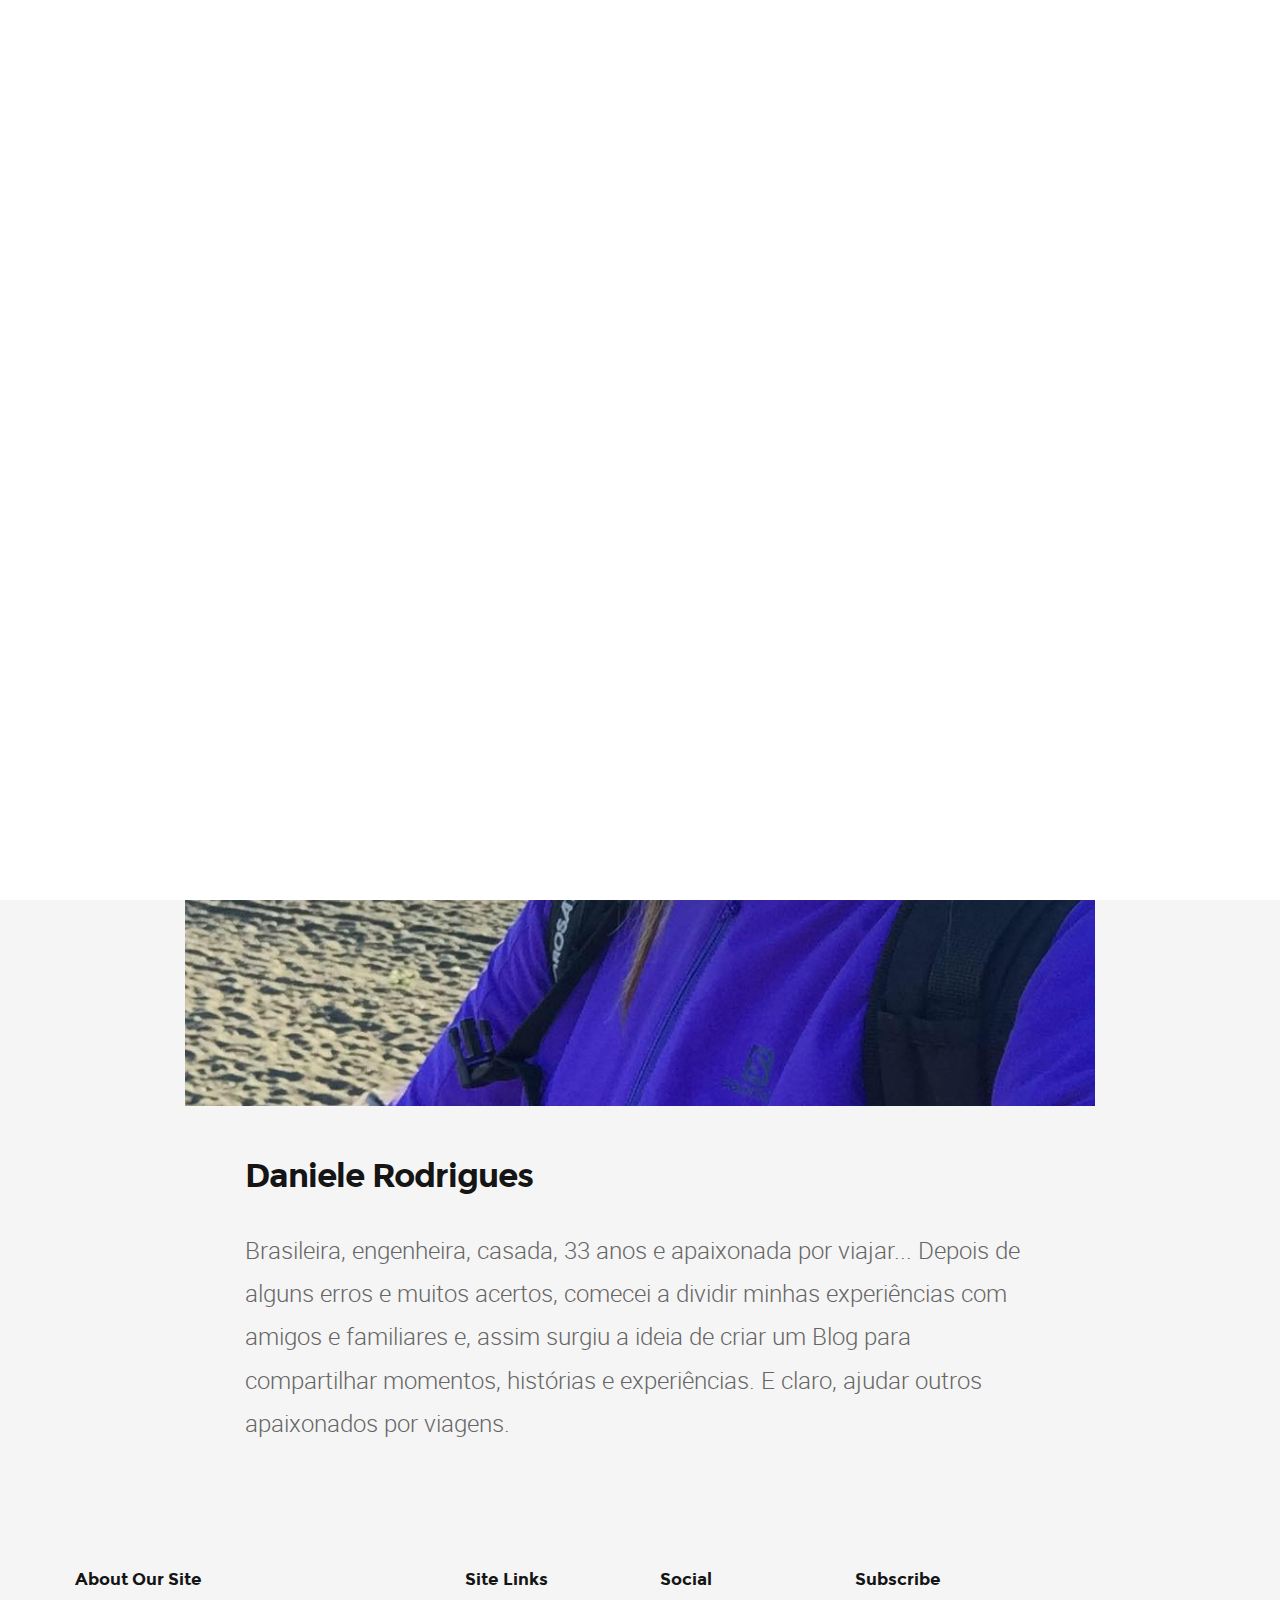
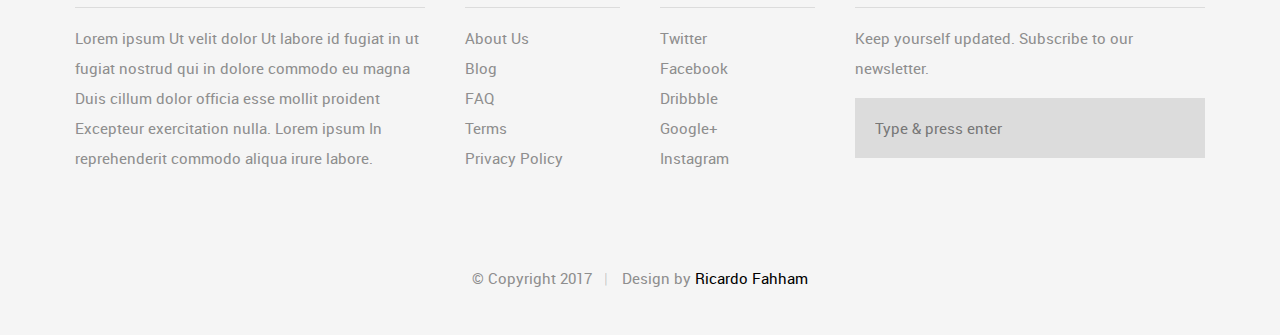
==== about.html @ 3aa197d1 "Wed Nov  8 11:58:07 -02 2017: ricardo.fahham" ====
<!DOCTYPE html>
<!--[if IE 8 ]><html class="no-js oldie ie8" lang="en"> <![endif]-->
<!--[if IE 9 ]><html class="no-js oldie ie9" lang="en"> <![endif]-->
<!--[if (gte IE 9)|!(IE)]><!--><html class="no-js" lang="en"> <!--<![endif]-->
<head>

   <!--- basic page needs
   ================================================== -->
   <meta charset="utf-8">
	<title>O que vi do Mundo !!!</title>
	<meta name="description" content="">  
	<meta name="author" content="">

   <!-- mobile specific metas
   ================================================== -->
	<meta name="viewport" content="width=device-width, initial-scale=1, maximum-scale=1">

 	<!-- CSS
   ================================================== -->
   <link rel="stylesheet" href="css/base.css">
   <link rel="stylesheet" href="css/vendor.css">  
   <link rel="stylesheet" href="css/main.css">
        

   <!-- script
   ================================================== -->
	<script src="js/modernizr.js"></script>
	<script src="js/pace.min.js"></script>

   <!-- favicons
	================================================== -->
	<link rel="shortcut icon" href="favicon.ico" type="image/x-icon">
	<link rel="icon" href="favicon.ico" type="image/x-icon">

</head>

<body id="top">

	<!-- header 
   ================================================== -->
   <header class="short-header">   

   	<div class="gradient-block"></div>	

   	<div class="row header-content">

   		<div class="logo">
	         <a href="index.html">Author</a>
	      </div>

	   	<nav id="main-nav-wrap">
				<ul class="main-navigation sf-menu">
					<li><a href="index.html" title="">Home</a></li>									
						<li class="has-children">
						<a href="category.html" title="">Países</a>
						<ul class="sub-menu">
			            <li><a href="barcelona.html">Barcelona</a></li>
			            <li><a href="berlim.html">Berlim</a></li>
			            <li><a href="budapest.html">Budapest</a></li>
			            <li><a href="buenos_aires.html">Buenos Aires</a></li>
			            <li><a href="calafate.html">Calafate</a></li>
			            <li><a href="colonia.html">Colonia</a></li>
                     <li><a href="frankfurt.html">Frankfurt</a></li>
                     <li><a href="jerusalem.html">Jerusalem</a></li>
                     <li><a href="lisboa.html">Lisboa</a></li>
                     <li><a href="madrid.html">Madrid</a></li>
                     <li><a href="paris.html">Paris</a></li>
                     <li><a href="praga.html">Praga</a></li>
                     <li><a href="roma.html">Roma</a></li>
                     <li><a href="tel_aviv.html">Tel Aviv</a></li>
                     <li><a href="ushuaia.html">Ushuaia</a></li>
                     <li><a href="viena.html">Viena</a></li>
                     <li><a href="zurique.html">Zurique</a></li>
                     <li><a href="#">...</a></li>
			         </ul>
					</li>
					<li class="has-children">
						<a href="single-standard.html" title="">Blog</a>
						<ul class="sub-menu">
			            <li><a href="single-video.html">Video Post</a></li>
			            <li><a href="single-audio.html">Audio Post</a></li>
			            <li><a href="single-gallery.html">Gallery Post</a></li>
			            <li><a href="single-standard.html">Standard Post</a></li>
			         </ul>
					</li>
					<li><a href="style-guide.html" title="">Styles</a></li>
					<li class="current"><a href="about.html" title="">About</a></li>	
					<li><a href="contact.html" title="">Contact</a></li>										
				</ul>
			</nav> <!-- end main-nav-wrap -->

			<div class="search-wrap">
				
				<form role="search" method="get" class="search-form" action="#">
					<label>
						<span class="hide-content">Search for:</span>
						<input type="search" class="search-field" placeholder="Type Your Keywords" value="" name="s" title="Search for:" autocomplete="off">
					</label>
					<input type="submit" class="search-submit" value="Search">
				</form>

				<a href="#" id="close-search" class="close-btn">Close</a>

			</div> <!-- end search wrap -->	

			<div class="triggers">
				<a class="search-trigger" href="#"><i class="fa fa-search"></i></a>
				<a class="menu-toggle" href="#"><span>Menu</span></a>
			</div> <!-- end triggers -->	
   		
   	</div>     		
   	
   </header> <!-- end header -->


   <!-- content
   ================================================== -->
   <section id="content-wrap" class="site-page">
   	<div class="row">
   		<div class="col-twelve">

   			<section>  

   				<div class="content-media">						
						<img src="images/img/daniele_rodrigues.jpg">						  
					</div>

					<div class="primary-content">

						<h1 class="entry-title add-bottom">Daniele Rodrigues</h1>	

						<p class="lead">Brasileira, engenheira, casada, 33 anos e apaixonada por viajar... Depois de alguns erros e muitos acertos, comecei a dividir minhas experiências com amigos e familiares e, assim surgiu a ideia de criar um Blog para compartilhar momentos, histórias e experiências. E claro, ajudar outros apaixonados por viagens.</p> 

						<!-- <div class="row block-1-2 block-tab-full">
							<div class="bgrid">
								<h3>Who.</h3>
								<p>Lorem ipsum Nisi amet fugiat eiusmod et aliqua ad qui ut nisi Ut aute anim mollit fugiat qui sit ex occaecat et eu mollit nisi pariatur fugiat deserunt dolor veniam reprehenderit aliquip magna nisi consequat aliqua veniam in aute ullamco Duis laborum ad non pariatur sit.</p>
							</div>

							<div class="bgrid">
								<h3>When.</h3>
								<p>Lorem ipsum Nisi amet fugiat eiusmod et aliqua ad qui ut nisi Ut aute anim mollit fugiat qui sit ex occaecat et eu mollit nisi pariatur fugiat deserunt dolor veniam reprehenderit aliquip magna nisi consequat aliqua veniam in aute ullamco Duis laborum ad non pariatur sit.</p>
							</div>

							<div class="bgrid">
								<h3>What.</h3>
								<p>Lorem ipsum Nisi amet fugiat eiusmod et aliqua ad qui ut nisi Ut aute anim mollit fugiat qui sit ex occaecat et eu mollit nisi pariatur fugiat deserunt dolor veniam reprehenderit aliquip magna nisi consequat aliqua veniam in aute ullamco Duis laborum ad non pariatur sit.</p>
							</div>

							<div class="bgrid">
								<h3>How.</h3>
								<p>Lorem ipsum Nisi amet fugiat eiusmod et aliqua ad qui ut nisi Ut aute anim mollit fugiat qui sit ex occaecat et eu mollit nisi pariatur fugiat deserunt dolor veniam reprehenderit aliquip magna nisi consequat aliqua veniam in aute ullamco Duis laborum ad non pariatur sit.</p>
							</div>

						</div> -->

					</div>						

				</section>  		

			</div> <!-- end col-twelve -->
   	</div> <!-- end row -->
		
   </section> <!-- end content -->

   
   <!-- footer
   ================================================== -->
   <footer>

   	<div class="footer-main">

   		<div class="row">  

	      	<div class="col-four tab-full mob-full footer-info">            

	            <h4>About Our Site</h4>

	               <p>
		          	Lorem ipsum Ut velit dolor Ut labore id fugiat in ut fugiat nostrud qui in dolore commodo eu magna Duis cillum dolor officia esse mollit proident Excepteur exercitation nulla. Lorem ipsum In reprehenderit commodo aliqua irure labore.
		          	</p>

		      </div> <!-- end footer-info -->

	      	<div class="col-two tab-1-3 mob-1-2 site-links">

	      		<h4>Site Links</h4>

	      		<ul>
	      			<li><a href="#">About Us</a></li>
						<li><a href="#">Blog</a></li>
						<li><a href="#">FAQ</a></li>
						<li><a href="#">Terms</a></li>
						<li><a href="#">Privacy Policy</a></li>
					</ul>

	      	</div> <!-- end site-links -->  

	      	<div class="col-two tab-1-3 mob-1-2 social-links">

	      		<h4>Social</h4>

	      		<ul>
	      			<li><a href="#">Twitter</a></li>
						<li><a href="#">Facebook</a></li>
						<li><a href="#">Dribbble</a></li>
						<li><a href="#">Google+</a></li>
						<li><a href="#">Instagram</a></li>
					</ul>
	      	           	
	      	</div> <!-- end social links --> 

	      	<div class="col-four tab-1-3 mob-full footer-subscribe">

	      		<h4>Subscribe</h4>

	      		<p>Keep yourself updated. Subscribe to our newsletter.</p>

	      		<div class="subscribe-form">
	      	
	      			<form id="mc-form" class="group" novalidate="true">

							<input type="email" value="" name="dEmail" class="email" id="mc-email" placeholder="Type &amp; press enter" required=""> 
	   		
			   			<input type="submit" name="subscribe" >
		   	
		   				<label for="mc-email" class="subscribe-message"></label>
			
						</form>

	      		</div>	      		
	      	           	
	      	</div> <!-- end subscribe -->         

	      </div> <!-- end row -->

   	</div> <!-- end footer-main -->

      <div class="footer-bottom">
      	<div class="row">

      		<div class="col-twelve">
	      		<div class="copyright">
		         	<span>© Copyright 2017</span> 
		         	<span>Design by <a href="#">Ricardo Fahham</a></span>		         	
		         </div>

		         <div id="go-top">
		            <a class="smoothscroll" title="Back to Top" href="#top"><i class="icon icon-arrow-up"></i></a>
		         </div>         
	      	</div>

      	</div> 
      </div> <!-- end footer-bottom -->  

   </footer>  

   <div id="preloader"> 
    	<div id="loader"></div>
   </div> 

   <!-- Java Script
   ================================================== --> 
   <script src="js/jquery-2.1.3.min.js"></script>
   <script src="js/plugins.js"></script>
   <script src="js/main.js"></script>

</body>

</html>
---- css/base.css ----
/* =================================================================== 
 *
 *  Abstract v1.0 Base Stylesheet
 *  url: www.styleshout.com
 *  09-06-2016
 *  ------------------------------------------------------------------
 *  TOC:
 *  01. reset
 *  02. basic/base setup styles
 *  03. grid
 *  04. block grids
 *  05. MISC
 *
 * =================================================================== */


/* ===================================================================
 *  01. reset - normalize.css v3.0.2 | MIT License | git.io/normalize
 *
 * ------------------------------------------------------------------- */
html {
	font-family: sans-serif;
	-ms-text-size-adjust: 100%;
	-webkit-text-size-adjust: 100%;
}

body {
	margin: 0;
}

article,
aside,
details,
figcaption,
figure,
footer,
header,
hgroup,
main,
menu,
nav,
section,
summary {
	display: block;
}

audio,
canvas,
progress,
video {
	display: inline-block;
	vertical-align: baseline;
}

audio:not([controls]) {
	display: none;
	height: 0;
}

[hidden],
template {
	display: none;
}

a {
	background: transparent;
}

a:active,
a:hover {
	outline: 0;
}

abbr[title] {
	border-bottom: 1px dotted;
}

b,
strong {
	font-weight: bold;
}

dfn {
	font-style: italic;
}

h1 {
	font-size: 2em;
	margin: 0.67em 0;
}

mark {
	background: #ff0;
	color: #000;
}

small {
	font-size: 80%;
}

sub,
sup {
	font-size: 75%;
	line-height: 0;
	position: relative;
	vertical-align: baseline;
}

sup {
	top: -0.5em;
}

sub {
	bottom: -0.25em;
}

img {
	border: 0;
}

svg:not(:root) {
	overflow: hidden;
}

figure {
	margin: 1em 40px;
}

hr {
	-moz-box-sizing: content-box;
	box-sizing: content-box;
	height: 0;
}

pre {
	overflow: auto;
}

code,
kbd,
pre,
samp {
	font-family: monospace, monospace;
	font-size: 1em;
}

button,
input,
optgroup,
select,
textarea {
	color: inherit;
	font: inherit;
	margin: 0;
}

button {
	overflow: visible;
}

button,
select {
	text-transform: none;
}

button,
html input[type="button"],
input[type="reset"],
input[type="submit"] {
	-webkit-appearance: button;
	cursor: pointer;
}

button[disabled],
html input[disabled] {
	cursor: default;
}

button::-moz-focus-inner,
input::-moz-focus-inner {
	border: 0;
	padding: 0;
}

input {
	line-height: normal;
}

input[type="checkbox"],
input[type="radio"] {
	box-sizing: border-box;
	padding: 0;
}

input[type="number"]::-webkit-inner-spin-button,
input[type="number"]::-webkit-outer-spin-button {
	height: auto;
}

input[type="search"] {
	-webkit-appearance: textfield;
	-moz-box-sizing: content-box;
	-webkit-box-sizing: content-box;
	box-sizing: content-box;
}

input[type="search"]::-webkit-search-cancel-button,
input[type="search"]::-webkit-search-decoration {
	-webkit-appearance: none;
}

fieldset {
	border: 1px solid #c0c0c0;
	margin: 0 2px;
	padding: 0.35em 0.625em 0.75em;
}

legend {
	border: 0;
	padding: 0;
}

textarea {
	overflow: auto;
}

optgroup {
	font-weight: bold;
}

table {
	border-collapse: collapse;
	border-spacing: 0;
}

td,
th {
	padding: 0;
}


/* ===================================================================
 *  02. basic/base setup styles - (_basic.scss)
 *
 * ------------------------------------------------------------------- */
html {
	font-size: 62.5%;
	box-sizing: border-box;
}

*,
*::before,
*::after {
	box-sizing: inherit;
}

body {
	font-weight: normal;
	line-height: 1;
	text-rendering: optimizeLegibility;
	word-wrap: break-word;
	-webkit-overflow-scrolling: touch;
	-webkit-text-size-adjust: none;
}

body,
input,
button {
	-moz-osx-font-smoothing: grayscale;
	-webkit-font-smoothing: antialiased;
}

/* ------------------------------------------------------------------- 
 * Media - (_basic.scss)
 * ------------------------------------------------------------------- */
img,
video {
	max-width: 100%;
	height: auto;
}

/* -------------------------------------------------------------------
 * Typography resets - (_basic.scss)
 * ------------------------------------------------------------------- */
div, dl, dt, dd, ul, ol, li, h1, h2, h3, h4, h5, h6, pre, form, p, blockquote, th, td {
	margin: 0;
	padding: 0;
}
h1, h2, h3, h4, h5, h6 {
	-webkit-font-variant-ligatures: common-ligatures;
	-moz-font-variant-ligatures: common-ligatures;
	font-variant-ligatures: common-ligatures;
	text-rendering: optimizeLegibility;
}
em, i {
	font-style: italic;
	line-height: inherit;
}
strong, b {
	font-weight: bold;
	line-height: inherit;
}
small {
	font-size: 60%;
	line-height: inherit;
}
ol, ul {
	list-style: none;
}
li {
	display: block;
}

/* -------------------------------------------------------------------
 * links - (_basic.scss)
 * ------------------------------------------------------------------- */
a {
	text-decoration: none;
	line-height: inherit;
}

a img {
	border: none;
}

/* -------------------------------------------------------------------
 * inputs - (_basic.scss)
 * ------------------------------------------------------------------- */
fieldset {
	margin: 0;
	padding: 0;
}

input[type="email"],
input[type="number"],
input[type="search"],
input[type="text"],
input[type="tel"],
input[type="url"],
input[type="password"],
textarea {
	-webkit-appearance: none;
	-moz-appearance: none;
	-ms-appearance: none;
	-o-appearance: none;
	appearance: none;
}

/* ===================================================================
 *  03. grid - (_grid.scss)
 *
 * ------------------------------------------------------------------- */
.row {
	width: 94%;
	max-width: 1170px;
	margin: 0 auto;
}

.row:before,
.row:after {
	content: "";
	display: table;
}

.row:after {
	clear: both;
}

.row .row {
	width: auto;
	max-width: none;
	margin-left: -20px;
	margin-right: -20px;
}

[class*="col-"],
.bgrid {
	float: left;
}

[class*="col-"] + [class*="col-"].end {
	float: right;
}

[class*="col-"] {
	padding: 0 20px;
}

.col-one {
	width: 8.33333%;
}

.col-two,
.col-1-6 {
	width: 16.66667%;
}

.col-three,
.col-1-4 {
	width: 25%;
}

.col-four,
.col-1-3 {
	width: 33.33333%;
}

.col-five {
	width: 41.66667%;
}

.col-six,
.col-1-2 {
	width: 50%;
}

.col-seven {
	width: 58.33333%;
}

.col-eight,
.col-2-3 {
	width: 66.66667%;
}

.col-nine,
.col-3-4 {
	width: 75%;
}

.col-ten,
.col-5-6 {
	width: 83.33333%;
}

.col-eleven {
	width: 91.66667%;
}

.col-twelve,
.col-full {
	width: 100%;
}

/* ---------------------------------------------------------------
 * small screens - (_grid.scss)
 * --------------------------------------------------------------- */
@media screen and (max-width:1024px) {
	.row .row {
		margin-left: -18px;
		margin-right: -18px;
	}

	[class*="col-"] {
		padding: 0 18px;
	}

}

/* --------------------------------------------------------------- 
 * tablets - (_grid.scss)
 * --------------------------------------------------------------- */
@media screen and (max-width:768px) {
	.row {
		width: auto;
		padding-left: 30px;
		padding-right: 30px;
	}

	.row .row {
		padding-left: 0;
		padding-right: 0;
		margin-left: -15px;
		margin-right: -15px;
	}

	[class*="col-"] {
		padding: 0 15px;
	}

	.tab-1-4 {
		width: 25%;
	}

	.tab-1-3 {
		width: 33.33333%;
	}

	.tab-1-2 {
		width: 50%;
	}

	.tab-2-3 {
		width: 66.66667%;
	}

	.tab-3-4 {
		width: 75%;
	}

	.tab-full {
		width: 100%;
	}

}

/* --------------------------------------------------------------- 
 * large mobile devices - (_grid.scss)
 * --------------------------------------------------------------- */
@media screen and (max-width:600px) {
	.row {
		padding-left: 25px;
		padding-right: 25px;
	}

	.row .row {
		margin-left: -10px;
		margin-right: -10px;
	}

	[class*="col-"] {
		padding: 0 10px;
	}

	.mob-1-4 {
		width: 25%;
	}

	.mob-1-2 {
		width: 50%;
	}

	.mob-3-4 {
		width: 75%;
	}

	.mob-full {
		width: 100%;
	}

}

/* --------------------------------------------------------------- 
 * small mobile devices - (_grid.scss)
 * --------------------------------------------------------------- */
@media screen and (max-width:400px) {
	.row .row {
		padding-left: 0;
		padding-right: 0;
		margin-left: 0;
		margin-right: 0;
	}

	[class*="col-"] {
		width: 100% !important;
		float: none !important;
		clear: both !important;
		margin-left: 0;
		margin-right: 0;
		padding: 0;
	}

	[class*="col-"] + [class*="col-"].end {
		float: none;
	}

}

 
/* ===================================================================
 *  04. block grids - (_grid.scss)
 *
 * ------------------------------------------------------------------- */
[class*="block-"]:before,
[class*="block-"]:after {
	content: "";
	display: table;
}

[class*="block-"]:after {
	clear: both;
}

.block-1-6 .bgrid {
	width: 16.66667%;
}

.block-1-4 .bgrid {
	width: 25%;
}

.block-1-3 .bgrid {
	width: 33.33333%;
}

.block-1-2 .bgrid {
	width: 50%;
}

/**
 * Clearing for block grid columns. Allow columns with 
 * different heights to align properly.
 */
.block-1-6 .bgrid:nth-child(6n+1),
.block-1-4 .bgrid:nth-child(4n+1),
.block-1-3 .bgrid:nth-child(3n+1),
.block-1-2 .bgrid:nth-child(2n+1) {
	clear: both;
}

/* ---------------------------------------------------------------
 * small screens - (_grid.scss)
 * --------------------------------------------------------------- */
@media screen and (max-width:1024px) {
	.block-s-1-6 .bgrid {
		width: 16.66667%;
	}

	.block-s-1-4 .bgrid {
		width: 25%;
	}

	.block-s-1-3 .bgrid {
		width: 33.33333%;
	}

	.block-s-1-2 .bgrid {
		width: 50%;
	}

	.block-s-full .bgrid {
		width: 100%;
		clear: both;
	}

	[class*="block-s-"] .bgrid:nth-child(n) {
		clear: none;
	}

	.block-s-1-6 .bgrid:nth-child(6n+1),
	.block-s-1-4 .bgrid:nth-child(4n+1),
	.block-s-1-3 .bgrid:nth-child(3n+1),
	.block-s-1-2 .bgrid:nth-child(2n+1) {
		clear: both;
	}

}

/* ---------------------------------------------------------------
 * tablets - (_grid.scss)
 * --------------------------------------------------------------- */
@media screen and (max-width:768px) {
	.block-tab-1-6 .bgrid {
		width: 16.66667%;
	}

	.block-tab-1-4 .bgrid {
		width: 25%;
	}

	.block-tab-1-3 .bgrid {
		width: 33.33333%;
	}

	.block-tab-1-2 .bgrid {
		width: 50%;
	}

	.block-tab-full .bgrid {
		width: 100%;
		clear: both;
	}

	[class*="block-tab-"] .bgrid:nth-child(n) {
		clear: none;
	}

	.block-tab-1-6 .bgrid:nth-child(6n+1),
	.block-tab-1-4 .bgrid:nth-child(4n+1),
	.block-tab-1-3 .bgrid:nth-child(3n+1),
	.block-tab-1-2 .bgrid:nth-child(2n+1) {
		clear: both;
	}

}

/* ---------------------------------------------------------------
 * large mobile devices - (_grid.scss)
 * --------------------------------------------------------------- */
@media screen and (max-width:600px) {
	.block-mob-1-6 .bgrid {
		width: 16.66667%;
	}

	.block-mob-1-4 .bgrid {
		width: 25%;
	}

	.block-mob-1-3 .bgrid {
		width: 33.33333%;
	}

	.block-mob-1-2 .bgrid {
		width: 50%;
	}

	.block-mob-full .bgrid {
		width: 100%;
		clear: both;
	}

	[class*="block-mob-"] .bgrid:nth-child(n) {
		clear: none;
	}

	.block-mob-1-6 .bgrid:nth-child(6n+1),
	.block-mob-1-4 .bgrid:nth-child(4n+1),
	.block-mob-1-3 .bgrid:nth-child(3n+1),
	.block-mob-1-2 .bgrid:nth-child(2n+1) {
		clear: both;
	}

}

/* ---------------------------------------------------------------
 * stack on small mobile devices - (_grid.scss)
 * --------------------------------------------------------------- */
@media screen and (max-width:400px) {
	.stack .bgrid {
		width: 100% !important;
		float: none !important;
		clear: both !important;
		margin-left: 0;
		margin-right: 0;
	}

}

 
/* ===================================================================
 *  05. MISC  - (_grid.scss)
 *
 * ------------------------------------------------------------------- */

/**
 * Clearing - (http://nicolasgallagher.com/micro-clearfix-hack/
 */
.group:before,
.group:after {
	content: "";
	display: table;
}

.group:after {
	clear: both;
}

/**
 * Misc Helper Styles 
 */
.hide {
	display: none;
}

.invisible {
	visibility: hidden;
}

.antialiased {
	-webkit-font-smoothing: antialiased;
	-moz-osx-font-smoothing: grayscale;
}

.overflow-hidden {
	overflow: hidden;
}

.hide-content {
	clip: rect(1px, 1px, 1px, 1px);
	position: absolute !important;
	height: 1px;
	width: 1px;
	overflow: hidden;
}

.remove-bottom {
	margin-bottom: 0;
}

.half-bottom {
	margin-bottom: 1.5rem !important;
}

.add-bottom {
	margin-bottom: 3rem !important;
}

.tall-bottom {
	margin-bottom: 4.5rem !important;
}

.no-border {
	border: none;
}

.full-width {
	width: 100%;
}

.text-center {
	text-align: center;
}

.text-left {
	text-align: left;
}

.text-right {
	text-align: right;
}

.pull-left {
	float: left;
}

.pull-right {
	float: right;
}

.align-center {
	margin-left: auto;
	margin-right: auto;
	text-align: center;
}

@media only screen and (max-width:768px) {
	.full-width-on-mobile {
		width: 100%;
	}

}
---- css/vendor.css ----
/* =================================================================== 
 *
 *  Abstract v1.0 Vendor/Third Party CSS 
 *  url: www.styleshout.com
 *  09-06-2016
 *  ------------------------------------------------------------------
 *  TOC:
 *
 * =================================================================== */

/**
 * Animate.css - http://daneden.me/animate
 * Licensed under the MIT license - http://opensource.org/licenses/MIT
 *
 * Copyright (c) 2015 Daniel Eden
 * =================================================================== */
.animated {
  -webkit-animation-duration: 1s;
  animation-duration: 1s;
  -webkit-animation-fill-mode: both;
  animation-fill-mode: both;
}

.animated.infinite {
  -webkit-animation-iteration-count: infinite;
  animation-iteration-count: infinite;
}

.animated.hinge {
  -webkit-animation-duration: 2s;
  animation-duration: 2s;
}

.animated.bounceIn, .animated.bounceOut, .animated.flipOutX, .animated.flipOutY {
  -webkit-animation-duration: .75s;
  animation-duration: .75s;
}

@-webkit-keyframes bounce {
  20%,53%,80%,from,to {
    -webkit-animation-timing-function: cubic-bezier(0.215, 0.61, 0.355, 1);
    animation-timing-function: cubic-bezier(0.215, 0.61, 0.355, 1);
    -webkit-transform: translate3d(0, 0, 0);
    transform: translate3d(0, 0, 0);
  }
  40%,43% {
    -webkit-animation-timing-function: cubic-bezier(0.755, 0.05, 0.855, 0.06);
    animation-timing-function: cubic-bezier(0.755, 0.05, 0.855, 0.06);
    -webkit-transform: translate3d(0, -30px, 0);
    transform: translate3d(0, -30px, 0);
  }
  70% {
    -webkit-animation-timing-function: cubic-bezier(0.755, 0.05, 0.855, 0.06);
    animation-timing-function: cubic-bezier(0.755, 0.05, 0.855, 0.06);
    -webkit-transform: translate3d(0, -15px, 0);
    transform: translate3d(0, -15px, 0);
  }
  90% {
    -webkit-transform: translate3d(0, -4px, 0);
    transform: translate3d(0, -4px, 0);
  }
}
@keyframes bounce {
  20%,53%,80%,from,to {
    -webkit-animation-timing-function: cubic-bezier(0.215, 0.61, 0.355, 1);
    animation-timing-function: cubic-bezier(0.215, 0.61, 0.355, 1);
    -webkit-transform: translate3d(0, 0, 0);
    transform: translate3d(0, 0, 0);
  }
  40%,43% {
    -webkit-animation-timing-function: cubic-bezier(0.755, 0.05, 0.855, 0.06);
    animation-timing-function: cubic-bezier(0.755, 0.05, 0.855, 0.06);
    -webkit-transform: translate3d(0, -30px, 0);
    transform: translate3d(0, -30px, 0);
  }
  70% {
    -webkit-animation-timing-function: cubic-bezier(0.755, 0.05, 0.855, 0.06);
    animation-timing-function: cubic-bezier(0.755, 0.05, 0.855, 0.06);
    -webkit-transform: translate3d(0, -15px, 0);
    transform: translate3d(0, -15px, 0);
  }
  90% {
    -webkit-transform: translate3d(0, -4px, 0);
    transform: translate3d(0, -4px, 0);
  }
}
.bounce {
  -webkit-animation-name: bounce;
  animation-name: bounce;
  -webkit-transform-origin: center bottom;
  transform-origin: center bottom;
}

@-webkit-keyframes flash {
  50%,from,to {
    opacity: 1;
  }
  25%,75% {
    opacity: 0;
  }
}
@keyframes flash {
  50%,from,to {
    opacity: 1;
  }
  25%,75% {
    opacity: 0;
  }
}
.flash {
  -webkit-animation-name: flash;
  animation-name: flash;
}

@-webkit-keyframes pulse {
  from {
    -webkit-transform: scale3d(1, 1, 1);
    transform: scale3d(1, 1, 1);
  }
  50% {
    -webkit-transform: scale3d(1.05, 1.05, 1.05);
    transform: scale3d(1.05, 1.05, 1.05);
  }
  to {
    -webkit-transform: scale3d(1, 1, 1);
    transform: scale3d(1, 1, 1);
  }
}
@keyframes pulse {
  from {
    -webkit-transform: scale3d(1, 1, 1);
    transform: scale3d(1, 1, 1);
  }
  50% {
    -webkit-transform: scale3d(1.05, 1.05, 1.05);
    transform: scale3d(1.05, 1.05, 1.05);
  }
  to {
    -webkit-transform: scale3d(1, 1, 1);
    transform: scale3d(1, 1, 1);
  }
}
.pulse {
  -webkit-animation-name: pulse;
  animation-name: pulse;
}

@-webkit-keyframes rubberBand {
  from {
    -webkit-transform: scale3d(1, 1, 1);
    transform: scale3d(1, 1, 1);
  }
  30% {
    -webkit-transform: scale3d(1.25, 0.75, 1);
    transform: scale3d(1.25, 0.75, 1);
  }
  40% {
    -webkit-transform: scale3d(0.75, 1.25, 1);
    transform: scale3d(0.75, 1.25, 1);
  }
  50% {
    -webkit-transform: scale3d(1.15, 0.85, 1);
    transform: scale3d(1.15, 0.85, 1);
  }
  65% {
    -webkit-transform: scale3d(0.95, 1.05, 1);
    transform: scale3d(0.95, 1.05, 1);
  }
  75% {
    -webkit-transform: scale3d(1.05, 0.95, 1);
    transform: scale3d(1.05, 0.95, 1);
  }
  to {
    -webkit-transform: scale3d(1, 1, 1);
    transform: scale3d(1, 1, 1);
  }
}
@keyframes rubberBand {
  from {
    -webkit-transform: scale3d(1, 1, 1);
    transform: scale3d(1, 1, 1);
  }
  30% {
    -webkit-transform: scale3d(1.25, 0.75, 1);
    transform: scale3d(1.25, 0.75, 1);
  }
  40% {
    -webkit-transform: scale3d(0.75, 1.25, 1);
    transform: scale3d(0.75, 1.25, 1);
  }
  50% {
    -webkit-transform: scale3d(1.15, 0.85, 1);
    transform: scale3d(1.15, 0.85, 1);
  }
  65% {
    -webkit-transform: scale3d(0.95, 1.05, 1);
    transform: scale3d(0.95, 1.05, 1);
  }
  75% {
    -webkit-transform: scale3d(1.05, 0.95, 1);
    transform: scale3d(1.05, 0.95, 1);
  }
  to {
    -webkit-transform: scale3d(1, 1, 1);
    transform: scale3d(1, 1, 1);
  }
}
.rubberBand {
  -webkit-animation-name: rubberBand;
  animation-name: rubberBand;
}

@-webkit-keyframes shake {
  from,to {
    -webkit-transform: translate3d(0, 0, 0);
    transform: translate3d(0, 0, 0);
  }
  10%,30%,50%,70%,90% {
    -webkit-transform: translate3d(-10px, 0, 0);
    transform: translate3d(-10px, 0, 0);
  }
  20%,40%,60%,80% {
    -webkit-transform: translate3d(10px, 0, 0);
    transform: translate3d(10px, 0, 0);
  }
}
@keyframes shake {
  from,to {
    -webkit-transform: translate3d(0, 0, 0);
    transform: translate3d(0, 0, 0);
  }
  10%,30%,50%,70%,90% {
    -webkit-transform: translate3d(-10px, 0, 0);
    transform: translate3d(-10px, 0, 0);
  }
  20%,40%,60%,80% {
    -webkit-transform: translate3d(10px, 0, 0);
    transform: translate3d(10px, 0, 0);
  }
}
.shake {
  -webkit-animation-name: shake;
  animation-name: shake;
}

@-webkit-keyframes swing {
  20% {
    -webkit-transform: rotate3d(0, 0, 1, 15deg);
    transform: rotate3d(0, 0, 1, 15deg);
  }
  40% {
    -webkit-transform: rotate3d(0, 0, 1, -10deg);
    transform: rotate3d(0, 0, 1, -10deg);
  }
  60% {
    -webkit-transform: rotate3d(0, 0, 1, 5deg);
    transform: rotate3d(0, 0, 1, 5deg);
  }
  80% {
    -webkit-transform: rotate3d(0, 0, 1, -5deg);
    transform: rotate3d(0, 0, 1, -5deg);
  }
  to {
    -webkit-transform: rotate3d(0, 0, 1, 0deg);
    transform: rotate3d(0, 0, 1, 0deg);
  }
}
@keyframes swing {
  20% {
    -webkit-transform: rotate3d(0, 0, 1, 15deg);
    transform: rotate3d(0, 0, 1, 15deg);
  }
  40% {
    -webkit-transform: rotate3d(0, 0, 1, -10deg);
    transform: rotate3d(0, 0, 1, -10deg);
  }
  60% {
    -webkit-transform: rotate3d(0, 0, 1, 5deg);
    transform: rotate3d(0, 0, 1, 5deg);
  }
  80% {
    -webkit-transform: rotate3d(0, 0, 1, -5deg);
    transform: rotate3d(0, 0, 1, -5deg);
  }
  to {
    -webkit-transform: rotate3d(0, 0, 1, 0deg);
    transform: rotate3d(0, 0, 1, 0deg);
  }
}
.swing {
  -webkit-transform-origin: top center;
  transform-origin: top center;
  -webkit-animation-name: swing;
  animation-name: swing;
}

@-webkit-keyframes tada {
  from {
    -webkit-transform: scale3d(1, 1, 1);
    transform: scale3d(1, 1, 1);
  }
  10%,20% {
    -webkit-transform: scale3d(0.9, 0.9, 0.9) rotate3d(0, 0, 1, -3deg);
    transform: scale3d(0.9, 0.9, 0.9) rotate3d(0, 0, 1, -3deg);
  }
  30%,50%,70%,90% {
    -webkit-transform: scale3d(1.1, 1.1, 1.1) rotate3d(0, 0, 1, 3deg);
    transform: scale3d(1.1, 1.1, 1.1) rotate3d(0, 0, 1, 3deg);
  }
  40%,60%,80% {
    -webkit-transform: scale3d(1.1, 1.1, 1.1) rotate3d(0, 0, 1, -3deg);
    transform: scale3d(1.1, 1.1, 1.1) rotate3d(0, 0, 1, -3deg);
  }
  to {
    -webkit-transform: scale3d(1, 1, 1);
    transform: scale3d(1, 1, 1);
  }
}
@keyframes tada {
  from {
    -webkit-transform: scale3d(1, 1, 1);
    transform: scale3d(1, 1, 1);
  }
  10%,20% {
    -webkit-transform: scale3d(0.9, 0.9, 0.9) rotate3d(0, 0, 1, -3deg);
    transform: scale3d(0.9, 0.9, 0.9) rotate3d(0, 0, 1, -3deg);
  }
  30%,50%,70%,90% {
    -webkit-transform: scale3d(1.1, 1.1, 1.1) rotate3d(0, 0, 1, 3deg);
    transform: scale3d(1.1, 1.1, 1.1) rotate3d(0, 0, 1, 3deg);
  }
  40%,60%,80% {
    -webkit-transform: scale3d(1.1, 1.1, 1.1) rotate3d(0, 0, 1, -3deg);
    transform: scale3d(1.1, 1.1, 1.1) rotate3d(0, 0, 1, -3deg);
  }
  to {
    -webkit-transform: scale3d(1, 1, 1);
    transform: scale3d(1, 1, 1);
  }
}
.tada {
  -webkit-animation-name: tada;
  animation-name: tada;
}

@-webkit-keyframes wobble {
  from {
    -webkit-transform: none;
    transform: none;
  }
  15% {
    -webkit-transform: translate3d(-25%, 0, 0) rotate3d(0, 0, 1, -5deg);
    transform: translate3d(-25%, 0, 0) rotate3d(0, 0, 1, -5deg);
  }
  30% {
    -webkit-transform: translate3d(20%, 0, 0) rotate3d(0, 0, 1, 3deg);
    transform: translate3d(20%, 0, 0) rotate3d(0, 0, 1, 3deg);
  }
  45% {
    -webkit-transform: translate3d(-15%, 0, 0) rotate3d(0, 0, 1, -3deg);
    transform: translate3d(-15%, 0, 0) rotate3d(0, 0, 1, -3deg);
  }
  60% {
    -webkit-transform: translate3d(10%, 0, 0) rotate3d(0, 0, 1, 2deg);
    transform: translate3d(10%, 0, 0) rotate3d(0, 0, 1, 2deg);
  }
  75% {
    -webkit-transform: translate3d(-5%, 0, 0) rotate3d(0, 0, 1, -1deg);
    transform: translate3d(-5%, 0, 0) rotate3d(0, 0, 1, -1deg);
  }
  to {
    -webkit-transform: none;
    transform: none;
  }
}
@keyframes wobble {
  from {
    -webkit-transform: none;
    transform: none;
  }
  15% {
    -webkit-transform: translate3d(-25%, 0, 0) rotate3d(0, 0, 1, -5deg);
    transform: translate3d(-25%, 0, 0) rotate3d(0, 0, 1, -5deg);
  }
  30% {
    -webkit-transform: translate3d(20%, 0, 0) rotate3d(0, 0, 1, 3deg);
    transform: translate3d(20%, 0, 0) rotate3d(0, 0, 1, 3deg);
  }
  45% {
    -webkit-transform: translate3d(-15%, 0, 0) rotate3d(0, 0, 1, -3deg);
    transform: translate3d(-15%, 0, 0) rotate3d(0, 0, 1, -3deg);
  }
  60% {
    -webkit-transform: translate3d(10%, 0, 0) rotate3d(0, 0, 1, 2deg);
    transform: translate3d(10%, 0, 0) rotate3d(0, 0, 1, 2deg);
  }
  75% {
    -webkit-transform: translate3d(-5%, 0, 0) rotate3d(0, 0, 1, -1deg);
    transform: translate3d(-5%, 0, 0) rotate3d(0, 0, 1, -1deg);
  }
  to {
    -webkit-transform: none;
    transform: none;
  }
}
.wobble {
  -webkit-animation-name: wobble;
  animation-name: wobble;
}

@-webkit-keyframes jello {
  11.1%,from,to {
    -webkit-transform: none;
    transform: none;
  }
  22.2% {
    -webkit-transform: skewX(-12.5deg) skewY(-12.5deg);
    transform: skewX(-12.5deg) skewY(-12.5deg);
  }
  33.3% {
    -webkit-transform: skewX(6.25deg) skewY(6.25deg);
    transform: skewX(6.25deg) skewY(6.25deg);
  }
  44.4% {
    -webkit-transform: skewX(-3.125deg) skewY(-3.125deg);
    transform: skewX(-3.125deg) skewY(-3.125deg);
  }
  55.5% {
    -webkit-transform: skewX(1.5625deg) skewY(1.5625deg);
    transform: skewX(1.5625deg) skewY(1.5625deg);
  }
  66.6% {
    -webkit-transform: skewX(-0.78125deg) skewY(-0.78125deg);
    transform: skewX(-0.78125deg) skewY(-0.78125deg);
  }
  77.7% {
    -webkit-transform: skewX(0.39063deg) skewY(0.39063deg);
    transform: skewX(0.39063deg) skewY(0.39063deg);
  }
  88.8% {
    -webkit-transform: skewX(-0.19531deg) skewY(-0.19531deg);
    transform: skewX(-0.19531deg) skewY(-0.19531deg);
  }
}
@keyframes jello {
  11.1%,from,to {
    -webkit-transform: none;
    transform: none;
  }
  22.2% {
    -webkit-transform: skewX(-12.5deg) skewY(-12.5deg);
    transform: skewX(-12.5deg) skewY(-12.5deg);
  }
  33.3% {
    -webkit-transform: skewX(6.25deg) skewY(6.25deg);
    transform: skewX(6.25deg) skewY(6.25deg);
  }
  44.4% {
    -webkit-transform: skewX(-3.125deg) skewY(-3.125deg);
    transform: skewX(-3.125deg) skewY(-3.125deg);
  }
  55.5% {
    -webkit-transform: skewX(1.5625deg) skewY(1.5625deg);
    transform: skewX(1.5625deg) skewY(1.5625deg);
  }
  66.6% {
    -webkit-transform: skewX(-0.78125deg) skewY(-0.78125deg);
    transform: skewX(-0.78125deg) skewY(-0.78125deg);
  }
  77.7% {
    -webkit-transform: skewX(0.39063deg) skewY(0.39063deg);
    transform: skewX(0.39063deg) skewY(0.39063deg);
  }
  88.8% {
    -webkit-transform: skewX(-0.19531deg) skewY(-0.19531deg);
    transform: skewX(-0.19531deg) skewY(-0.19531deg);
  }
}
.jello {
  -webkit-animation-name: jello;
  animation-name: jello;
  -webkit-transform-origin: center;
  transform-origin: center;
}

@-webkit-keyframes bounceIn {
  20%,40%,60%,80%,from,to {
    -webkit-animation-timing-function: cubic-bezier(0.215, 0.61, 0.355, 1);
    animation-timing-function: cubic-bezier(0.215, 0.61, 0.355, 1);
  }
  0% {
    opacity: 0;
    -webkit-transform: scale3d(0.3, 0.3, 0.3);
    transform: scale3d(0.3, 0.3, 0.3);
  }
  20% {
    -webkit-transform: scale3d(1.1, 1.1, 1.1);
    transform: scale3d(1.1, 1.1, 1.1);
  }
  40% {
    -webkit-transform: scale3d(0.9, 0.9, 0.9);
    transform: scale3d(0.9, 0.9, 0.9);
  }
  60% {
    opacity: 1;
    -webkit-transform: scale3d(1.03, 1.03, 1.03);
    transform: scale3d(1.03, 1.03, 1.03);
  }
  80% {
    -webkit-transform: scale3d(0.97, 0.97, 0.97);
    transform: scale3d(0.97, 0.97, 0.97);
  }
  to {
    opacity: 1;
    -webkit-transform: scale3d(1, 1, 1);
    transform: scale3d(1, 1, 1);
  }
}
@keyframes bounceIn {
  20%,40%,60%,80%,from,to {
    -webkit-animation-timing-function: cubic-bezier(0.215, 0.61, 0.355, 1);
    animation-timing-function: cubic-bezier(0.215, 0.61, 0.355, 1);
  }
  0% {
    opacity: 0;
    -webkit-transform: scale3d(0.3, 0.3, 0.3);
    transform: scale3d(0.3, 0.3, 0.3);
  }
  20% {
    -webkit-transform: scale3d(1.1, 1.1, 1.1);
    transform: scale3d(1.1, 1.1, 1.1);
  }
  40% {
    -webkit-transform: scale3d(0.9, 0.9, 0.9);
    transform: scale3d(0.9, 0.9, 0.9);
  }
  60% {
    opacity: 1;
    -webkit-transform: scale3d(1.03, 1.03, 1.03);
    transform: scale3d(1.03, 1.03, 1.03);
  }
  80% {
    -webkit-transform: scale3d(0.97, 0.97, 0.97);
    transform: scale3d(0.97, 0.97, 0.97);
  }
  to {
    opacity: 1;
    -webkit-transform: scale3d(1, 1, 1);
    transform: scale3d(1, 1, 1);
  }
}
.bounceIn {
  -webkit-animation-name: bounceIn;
  animation-name: bounceIn;
}

@-webkit-keyframes bounceInDown {
  60%,75%,90%,from,to {
    -webkit-animation-timing-function: cubic-bezier(0.215, 0.61, 0.355, 1);
    animation-timing-function: cubic-bezier(0.215, 0.61, 0.355, 1);
  }
  0% {
    opacity: 0;
    -webkit-transform: translate3d(0, -3000px, 0);
    transform: translate3d(0, -3000px, 0);
  }
  60% {
    opacity: 1;
    -webkit-transform: translate3d(0, 25px, 0);
    transform: translate3d(0, 25px, 0);
  }
  75% {
    -webkit-transform: translate3d(0, -10px, 0);
    transform: translate3d(0, -10px, 0);
  }
  90% {
    -webkit-transform: translate3d(0, 5px, 0);
    transform: translate3d(0, 5px, 0);
  }
  to {
    -webkit-transform: none;
    transform: none;
  }
}
@keyframes bounceInDown {
  60%,75%,90%,from,to {
    -webkit-animation-timing-function: cubic-bezier(0.215, 0.61, 0.355, 1);
    animation-timing-function: cubic-bezier(0.215, 0.61, 0.355, 1);
  }
  0% {
    opacity: 0;
    -webkit-transform: translate3d(0, -3000px, 0);
    transform: translate3d(0, -3000px, 0);
  }
  60% {
    opacity: 1;
    -webkit-transform: translate3d(0, 25px, 0);
    transform: translate3d(0, 25px, 0);
  }
  75% {
    -webkit-transform: translate3d(0, -10px, 0);
    transform: translate3d(0, -10px, 0);
  }
  90% {
    -webkit-transform: translate3d(0, 5px, 0);
    transform: translate3d(0, 5px, 0);
  }
  to {
    -webkit-transform: none;
    transform: none;
  }
}
.bounceInDown {
  -webkit-animation-name: bounceInDown;
  animation-name: bounceInDown;
}

@-webkit-keyframes bounceInLeft {
  60%,75%,90%,from,to {
    -webkit-animation-timing-function: cubic-bezier(0.215, 0.61, 0.355, 1);
    animation-timing-function: cubic-bezier(0.215, 0.61, 0.355, 1);
  }
  0% {
    opacity: 0;
    -webkit-transform: translate3d(-3000px, 0, 0);
    transform: translate3d(-3000px, 0, 0);
  }
  60% {
    opacity: 1;
    -webkit-transform: translate3d(25px, 0, 0);
    transform: translate3d(25px, 0, 0);
  }
  75% {
    -webkit-transform: translate3d(-10px, 0, 0);
    transform: translate3d(-10px, 0, 0);
  }
  90% {
    -webkit-transform: translate3d(5px, 0, 0);
    transform: translate3d(5px, 0, 0);
  }
  to {
    -webkit-transform: none;
    transform: none;
  }
}
@keyframes bounceInLeft {
  60%,75%,90%,from,to {
    -webkit-animation-timing-function: cubic-bezier(0.215, 0.61, 0.355, 1);
    animation-timing-function: cubic-bezier(0.215, 0.61, 0.355, 1);
  }
  0% {
    opacity: 0;
    -webkit-transform: translate3d(-3000px, 0, 0);
    transform: translate3d(-3000px, 0, 0);
  }
  60% {
    opacity: 1;
    -webkit-transform: translate3d(25px, 0, 0);
    transform: translate3d(25px, 0, 0);
  }
  75% {
    -webkit-transform: translate3d(-10px, 0, 0);
    transform: translate3d(-10px, 0, 0);
  }
  90% {
    -webkit-transform: translate3d(5px, 0, 0);
    transform: translate3d(5px, 0, 0);
  }
  to {
    -webkit-transform: none;
    transform: none;
  }
}
.bounceInLeft {
  -webkit-animation-name: bounceInLeft;
  animation-name: bounceInLeft;
}

@-webkit-keyframes bounceInRight {
  60%,75%,90%,from,to {
    -webkit-animation-timing-function: cubic-bezier(0.215, 0.61, 0.355, 1);
    animation-timing-function: cubic-bezier(0.215, 0.61, 0.355, 1);
  }
  from {
    opacity: 0;
    -webkit-transform: translate3d(3000px, 0, 0);
    transform: translate3d(3000px, 0, 0);
  }
  60% {
    opacity: 1;
    -webkit-transform: translate3d(-25px, 0, 0);
    transform: translate3d(-25px, 0, 0);
  }
  75% {
    -webkit-transform: translate3d(10px, 0, 0);
    transform: translate3d(10px, 0, 0);
  }
  90% {
    -webkit-transform: translate3d(-5px, 0, 0);
    transform: translate3d(-5px, 0, 0);
  }
  to {
    -webkit-transform: none;
    transform: none;
  }
}
@keyframes bounceInRight {
  60%,75%,90%,from,to {
    -webkit-animation-timing-function: cubic-bezier(0.215, 0.61, 0.355, 1);
    animation-timing-function: cubic-bezier(0.215, 0.61, 0.355, 1);
  }
  from {
    opacity: 0;
    -webkit-transform: translate3d(3000px, 0, 0);
    transform: translate3d(3000px, 0, 0);
  }
  60% {
    opacity: 1;
    -webkit-transform: translate3d(-25px, 0, 0);
    transform: translate3d(-25px, 0, 0);
  }
  75% {
    -webkit-transform: translate3d(10px, 0, 0);
    transform: translate3d(10px, 0, 0);
  }
  90% {
    -webkit-transform: translate3d(-5px, 0, 0);
    transform: translate3d(-5px, 0, 0);
  }
  to {
    -webkit-transform: none;
    transform: none;
  }
}
.bounceInRight {
  -webkit-animation-name: bounceInRight;
  animation-name: bounceInRight;
}

@-webkit-keyframes bounceInUp {
  60%,75%,90%,from,to {
    -webkit-animation-timing-function: cubic-bezier(0.215, 0.61, 0.355, 1);
    animation-timing-function: cubic-bezier(0.215, 0.61, 0.355, 1);
  }
  from {
    opacity: 0;
    -webkit-transform: translate3d(0, 3000px, 0);
    transform: translate3d(0, 3000px, 0);
  }
  60% {
    opacity: 1;
    -webkit-transform: translate3d(0, -20px, 0);
    transform: translate3d(0, -20px, 0);
  }
  75% {
    -webkit-transform: translate3d(0, 10px, 0);
    transform: translate3d(0, 10px, 0);
  }
  90% {
    -webkit-transform: translate3d(0, -5px, 0);
    transform: translate3d(0, -5px, 0);
  }
  to {
    -webkit-transform: translate3d(0, 0, 0);
    transform: translate3d(0, 0, 0);
  }
}
@keyframes bounceInUp {
  60%,75%,90%,from,to {
    -webkit-animation-timing-function: cubic-bezier(0.215, 0.61, 0.355, 1);
    animation-timing-function: cubic-bezier(0.215, 0.61, 0.355, 1);
  }
  from {
    opacity: 0;
    -webkit-transform: translate3d(0, 3000px, 0);
    transform: translate3d(0, 3000px, 0);
  }
  60% {
    opacity: 1;
    -webkit-transform: translate3d(0, -20px, 0);
    transform: translate3d(0, -20px, 0);
  }
  75% {
    -webkit-transform: translate3d(0, 10px, 0);
    transform: translate3d(0, 10px, 0);
  }
  90% {
    -webkit-transform: translate3d(0, -5px, 0);
    transform: translate3d(0, -5px, 0);
  }
  to {
    -webkit-transform: translate3d(0, 0, 0);
    transform: translate3d(0, 0, 0);
  }
}
.bounceInUp {
  -webkit-animation-name: bounceInUp;
  animation-name: bounceInUp;
}

@-webkit-keyframes bounceOut {
  20% {
    -webkit-transform: scale3d(0.9, 0.9, 0.9);
    transform: scale3d(0.9, 0.9, 0.9);
  }
  50%,55% {
    opacity: 1;
    -webkit-transform: scale3d(1.1, 1.1, 1.1);
    transform: scale3d(1.1, 1.1, 1.1);
  }
  to {
    opacity: 0;
    -webkit-transform: scale3d(0.3, 0.3, 0.3);
    transform: scale3d(0.3, 0.3, 0.3);
  }
}
@keyframes bounceOut {
  20% {
    -webkit-transform: scale3d(0.9, 0.9, 0.9);
    transform: scale3d(0.9, 0.9, 0.9);
  }
  50%,55% {
    opacity: 1;
    -webkit-transform: scale3d(1.1, 1.1, 1.1);
    transform: scale3d(1.1, 1.1, 1.1);
  }
  to {
    opacity: 0;
    -webkit-transform: scale3d(0.3, 0.3, 0.3);
    transform: scale3d(0.3, 0.3, 0.3);
  }
}
.bounceOut {
  -webkit-animation-name: bounceOut;
  animation-name: bounceOut;
}

@-webkit-keyframes bounceOutDown {
  20% {
    -webkit-transform: translate3d(0, 10px, 0);
    transform: translate3d(0, 10px, 0);
  }
  40%,45% {
    opacity: 1;
    -webkit-transform: translate3d(0, -20px, 0);
    transform: translate3d(0, -20px, 0);
  }
  to {
    opacity: 0;
    -webkit-transform: translate3d(0, 2000px, 0);
    transform: translate3d(0, 2000px, 0);
  }
}
@keyframes bounceOutDown {
  20% {
    -webkit-transform: translate3d(0, 10px, 0);
    transform: translate3d(0, 10px, 0);
  }
  40%,45% {
    opacity: 1;
    -webkit-transform: translate3d(0, -20px, 0);
    transform: translate3d(0, -20px, 0);
  }
  to {
    opacity: 0;
    -webkit-transform: translate3d(0, 2000px, 0);
    transform: translate3d(0, 2000px, 0);
  }
}
.bounceOutDown {
  -webkit-animation-name: bounceOutDown;
  animation-name: bounceOutDown;
}

@-webkit-keyframes bounceOutLeft {
  20% {
    opacity: 1;
    -webkit-transform: translate3d(20px, 0, 0);
    transform: translate3d(20px, 0, 0);
  }
  to {
    opacity: 0;
    -webkit-transform: translate3d(-2000px, 0, 0);
    transform: translate3d(-2000px, 0, 0);
  }
}
@keyframes bounceOutLeft {
  20% {
    opacity: 1;
    -webkit-transform: translate3d(20px, 0, 0);
    transform: translate3d(20px, 0, 0);
  }
  to {
    opacity: 0;
    -webkit-transform: translate3d(-2000px, 0, 0);
    transform: translate3d(-2000px, 0, 0);
  }
}
.bounceOutLeft {
  -webkit-animation-name: bounceOutLeft;
  animation-name: bounceOutLeft;
}

@-webkit-keyframes bounceOutRight {
  20% {
    opacity: 1;
    -webkit-transform: translate3d(-20px, 0, 0);
    transform: translate3d(-20px, 0, 0);
  }
  to {
    opacity: 0;
    -webkit-transform: translate3d(2000px, 0, 0);
    transform: translate3d(2000px, 0, 0);
  }
}
@keyframes bounceOutRight {
  20% {
    opacity: 1;
    -webkit-transform: translate3d(-20px, 0, 0);
    transform: translate3d(-20px, 0, 0);
  }
  to {
    opacity: 0;
    -webkit-transform: translate3d(2000px, 0, 0);
    transform: translate3d(2000px, 0, 0);
  }
}
.bounceOutRight {
  -webkit-animation-name: bounceOutRight;
  animation-name: bounceOutRight;
}

@-webkit-keyframes bounceOutUp {
  20% {
    -webkit-transform: translate3d(0, -10px, 0);
    transform: translate3d(0, -10px, 0);
  }
  40%,45% {
    opacity: 1;
    -webkit-transform: translate3d(0, 20px, 0);
    transform: translate3d(0, 20px, 0);
  }
  to {
    opacity: 0;
    -webkit-transform: translate3d(0, -2000px, 0);
    transform: translate3d(0, -2000px, 0);
  }
}
@keyframes bounceOutUp {
  20% {
    -webkit-transform: translate3d(0, -10px, 0);
    transform: translate3d(0, -10px, 0);
  }
  40%,45% {
    opacity: 1;
    -webkit-transform: translate3d(0, 20px, 0);
    transform: translate3d(0, 20px, 0);
  }
  to {
    opacity: 0;
    -webkit-transform: translate3d(0, -2000px, 0);
    transform: translate3d(0, -2000px, 0);
  }
}
.bounceOutUp {
  -webkit-animation-name: bounceOutUp;
  animation-name: bounceOutUp;
}

@-webkit-keyframes fadeIn {
  from {
    opacity: 0;
  }
  to {
    opacity: 1;
  }
}
@keyframes fadeIn {
  from {
    opacity: 0;
  }
  to {
    opacity: 1;
  }
}
.fadeIn {
  -webkit-animation-name: fadeIn;
  animation-name: fadeIn;
}

@-webkit-keyframes fadeInDown {
  from {
    opacity: 0;
    -webkit-transform: translate3d(0, -100%, 0);
    transform: translate3d(0, -100%, 0);
  }
  to {
    opacity: 1;
    -webkit-transform: none;
    transform: none;
  }
}
@keyframes fadeInDown {
  from {
    opacity: 0;
    -webkit-transform: translate3d(0, -100%, 0);
    transform: translate3d(0, -100%, 0);
  }
  to {
    opacity: 1;
    -webkit-transform: none;
    transform: none;
  }
}
.fadeInDown {
  -webkit-animation-name: fadeInDown;
  animation-name: fadeInDown;
}

@-webkit-keyframes fadeInDownBig {
  from {
    opacity: 0;
    -webkit-transform: translate3d(0, -2000px, 0);
    transform: translate3d(0, -2000px, 0);
  }
  to {
    opacity: 1;
    -webkit-transform: none;
    transform: none;
  }
}
@keyframes fadeInDownBig {
  from {
    opacity: 0;
    -webkit-transform: translate3d(0, -2000px, 0);
    transform: translate3d(0, -2000px, 0);
  }
  to {
    opacity: 1;
    -webkit-transform: none;
    transform: none;
  }
}
.fadeInDownBig {
  -webkit-animation-name: fadeInDownBig;
  animation-name: fadeInDownBig;
}

@-webkit-keyframes fadeInLeft {
  from {
    opacity: 0;
    -webkit-transform: translate3d(-100%, 0, 0);
    transform: translate3d(-100%, 0, 0);
  }
  to {
    opacity: 1;
    -webkit-transform: none;
    transform: none;
  }
}
@keyframes fadeInLeft {
  from {
    opacity: 0;
    -webkit-transform: translate3d(-100%, 0, 0);
    transform: translate3d(-100%, 0, 0);
  }
  to {
    opacity: 1;
    -webkit-transform: none;
    transform: none;
  }
}
.fadeInLeft {
  -webkit-animation-name: fadeInLeft;
  animation-name: fadeInLeft;
}

@-webkit-keyframes fadeInLeftBig {
  from {
    opacity: 0;
    -webkit-transform: translate3d(-2000px, 0, 0);
    transform: translate3d(-2000px, 0, 0);
  }
  to {
    opacity: 1;
    -webkit-transform: none;
    transform: none;
  }
}
@keyframes fadeInLeftBig {
  from {
    opacity: 0;
    -webkit-transform: translate3d(-2000px, 0, 0);
    transform: translate3d(-2000px, 0, 0);
  }
  to {
    opacity: 1;
    -webkit-transform: none;
    transform: none;
  }
}
.fadeInLeftBig {
  -webkit-animation-name: fadeInLeftBig;
  animation-name: fadeInLeftBig;
}

@-webkit-keyframes fadeInRight {
  from {
    opacity: 0;
    -webkit-transform: translate3d(100%, 0, 0);
    transform: translate3d(100%, 0, 0);
  }
  to {
    opacity: 1;
    -webkit-transform: none;
    transform: none;
  }
}
@keyframes fadeInRight {
  from {
    opacity: 0;
    -webkit-transform: translate3d(100%, 0, 0);
    transform: translate3d(100%, 0, 0);
  }
  to {
    opacity: 1;
    -webkit-transform: none;
    transform: none;
  }
}
.fadeInRight {
  -webkit-animation-name: fadeInRight;
  animation-name: fadeInRight;
}

@-webkit-keyframes fadeInRightBig {
  from {
    opacity: 0;
    -webkit-transform: translate3d(2000px, 0, 0);
    transform: translate3d(2000px, 0, 0);
  }
  to {
    opacity: 1;
    -webkit-transform: none;
    transform: none;
  }
}
@keyframes fadeInRightBig {
  from {
    opacity: 0;
    -webkit-transform: translate3d(2000px, 0, 0);
    transform: translate3d(2000px, 0, 0);
  }
  to {
    opacity: 1;
    -webkit-transform: none;
    transform: none;
  }
}
.fadeInRightBig {
  -webkit-animation-name: fadeInRightBig;
  animation-name: fadeInRightBig;
}

@-webkit-keyframes fadeInUp {
  from {
    opacity: 0;
    -webkit-transform: translate3d(0, 100%, 0);
    transform: translate3d(0, 100%, 0);
  }
  to {
    opacity: 1;
    -webkit-transform: none;
    transform: none;
  }
}
@keyframes fadeInUp {
  from {
    opacity: 0;
    -webkit-transform: translate3d(0, 100%, 0);
    transform: translate3d(0, 100%, 0);
  }
  to {
    opacity: 1;
    -webkit-transform: none;
    transform: none;
  }
}
.fadeInUp {
  -webkit-animation-name: fadeInUp;
  animation-name: fadeInUp;
}

@-webkit-keyframes fadeInUpBig {
  from {
    opacity: 0;
    -webkit-transform: translate3d(0, 2000px, 0);
    transform: translate3d(0, 2000px, 0);
  }
  to {
    opacity: 1;
    -webkit-transform: none;
    transform: none;
  }
}
@keyframes fadeInUpBig {
  from {
    opacity: 0;
    -webkit-transform: translate3d(0, 2000px, 0);
    transform: translate3d(0, 2000px, 0);
  }
  to {
    opacity: 1;
    -webkit-transform: none;
    transform: none;
  }
}
.fadeInUpBig {
  -webkit-animation-name: fadeInUpBig;
  animation-name: fadeInUpBig;
}

@-webkit-keyframes fadeOut {
  from {
    opacity: 1;
  }
  to {
    opacity: 0;
  }
}
@keyframes fadeOut {
  from {
    opacity: 1;
  }
  to {
    opacity: 0;
  }
}
.fadeOut {
  -webkit-animation-name: fadeOut;
  animation-name: fadeOut;
}

@-webkit-keyframes fadeOutDown {
  from {
    opacity: 1;
  }
  to {
    opacity: 0;
    -webkit-transform: translate3d(0, 100%, 0);
    transform: translate3d(0, 100%, 0);
  }
}
@keyframes fadeOutDown {
  from {
    opacity: 1;
  }
  to {
    opacity: 0;
    -webkit-transform: translate3d(0, 100%, 0);
    transform: translate3d(0, 100%, 0);
  }
}
.fadeOutDown {
  -webkit-animation-name: fadeOutDown;
  animation-name: fadeOutDown;
}

@-webkit-keyframes fadeOutDownBig {
  from {
    opacity: 1;
  }
  to {
    opacity: 0;
    -webkit-transform: translate3d(0, 2000px, 0);
    transform: translate3d(0, 2000px, 0);
  }
}
@keyframes fadeOutDownBig {
  from {
    opacity: 1;
  }
  to {
    opacity: 0;
    -webkit-transform: translate3d(0, 2000px, 0);
    transform: translate3d(0, 2000px, 0);
  }
}
.fadeOutDownBig {
  -webkit-animation-name: fadeOutDownBig;
  animation-name: fadeOutDownBig;
}

@-webkit-keyframes fadeOutLeft {
  from {
    opacity: 1;
  }
  to {
    opacity: 0;
    -webkit-transform: translate3d(-100%, 0, 0);
    transform: translate3d(-100%, 0, 0);
  }
}
@keyframes fadeOutLeft {
  from {
    opacity: 1;
  }
  to {
    opacity: 0;
    -webkit-transform: translate3d(-100%, 0, 0);
    transform: translate3d(-100%, 0, 0);
  }
}
.fadeOutLeft {
  -webkit-animation-name: fadeOutLeft;
  animation-name: fadeOutLeft;
}

@-webkit-keyframes fadeOutLeftBig {
  from {
    opacity: 1;
  }
  to {
    opacity: 0;
    -webkit-transform: translate3d(-2000px, 0, 0);
    transform: translate3d(-2000px, 0, 0);
  }
}
@keyframes fadeOutLeftBig {
  from {
    opacity: 1;
  }
  to {
    opacity: 0;
    -webkit-transform: translate3d(-2000px, 0, 0);
    transform: translate3d(-2000px, 0, 0);
  }
}
.fadeOutLeftBig {
  -webkit-animation-name: fadeOutLeftBig;
  animation-name: fadeOutLeftBig;
}

@-webkit-keyframes fadeOutRight {
  from {
    opacity: 1;
  }
  to {
    opacity: 0;
    -webkit-transform: translate3d(100%, 0, 0);
    transform: translate3d(100%, 0, 0);
  }
}
@keyframes fadeOutRight {
  from {
    opacity: 1;
  }
  to {
    opacity: 0;
    -webkit-transform: translate3d(100%, 0, 0);
    transform: translate3d(100%, 0, 0);
  }
}
.fadeOutRight {
  -webkit-animation-name: fadeOutRight;
  animation-name: fadeOutRight;
}

@-webkit-keyframes fadeOutRightBig {
  from {
    opacity: 1;
  }
  to {
    opacity: 0;
    -webkit-transform: translate3d(2000px, 0, 0);
    transform: translate3d(2000px, 0, 0);
  }
}
@keyframes fadeOutRightBig {
  from {
    opacity: 1;
  }
  to {
    opacity: 0;
    -webkit-transform: translate3d(2000px, 0, 0);
    transform: translate3d(2000px, 0, 0);
  }
}
.fadeOutRightBig {
  -webkit-animation-name: fadeOutRightBig;
  animation-name: fadeOutRightBig;
}

@-webkit-keyframes fadeOutUp {
  from {
    opacity: 1;
  }
  to {
    opacity: 0;
    -webkit-transform: translate3d(0, -100%, 0);
    transform: translate3d(0, -100%, 0);
  }
}
@keyframes fadeOutUp {
  from {
    opacity: 1;
  }
  to {
    opacity: 0;
    -webkit-transform: translate3d(0, -100%, 0);
    transform: translate3d(0, -100%, 0);
  }
}
.fadeOutUp {
  -webkit-animation-name: fadeOutUp;
  animation-name: fadeOutUp;
}

@-webkit-keyframes fadeOutUpBig {
  from {
    opacity: 1;
  }
  to {
    opacity: 0;
    -webkit-transform: translate3d(0, -2000px, 0);
    transform: translate3d(0, -2000px, 0);
  }
}
@keyframes fadeOutUpBig {
  from {
    opacity: 1;
  }
  to {
    opacity: 0;
    -webkit-transform: translate3d(0, -2000px, 0);
    transform: translate3d(0, -2000px, 0);
  }
}
.fadeOutUpBig {
  -webkit-animation-name: fadeOutUpBig;
  animation-name: fadeOutUpBig;
}

@-webkit-keyframes flip {
  from {
    -webkit-transform: perspective(400px) rotate3d(0, 1, 0, -360deg);
    transform: perspective(400px) rotate3d(0, 1, 0, -360deg);
    -webkit-animation-timing-function: ease-out;
    animation-timing-function: ease-out;
  }
  40% {
    -webkit-transform: perspective(400px) translate3d(0, 0, 150px) rotate3d(0, 1, 0, -190deg);
    transform: perspective(400px) translate3d(0, 0, 150px) rotate3d(0, 1, 0, -190deg);
    -webkit-animation-timing-function: ease-out;
    animation-timing-function: ease-out;
  }
  50% {
    -webkit-transform: perspective(400px) translate3d(0, 0, 150px) rotate3d(0, 1, 0, -170deg);
    transform: perspective(400px) translate3d(0, 0, 150px) rotate3d(0, 1, 0, -170deg);
    -webkit-animation-timing-function: ease-in;
    animation-timing-function: ease-in;
  }
  80% {
    -webkit-transform: perspective(400px) scale3d(0.95, 0.95, 0.95);
    transform: perspective(400px) scale3d(0.95, 0.95, 0.95);
    -webkit-animation-timing-function: ease-in;
    animation-timing-function: ease-in;
  }
  to {
    -webkit-transform: perspective(400px);
    transform: perspective(400px);
    -webkit-animation-timing-function: ease-in;
    animation-timing-function: ease-in;
  }
}
@keyframes flip {
  from {
    -webkit-transform: perspective(400px) rotate3d(0, 1, 0, -360deg);
    transform: perspective(400px) rotate3d(0, 1, 0, -360deg);
    -webkit-animation-timing-function: ease-out;
    animation-timing-function: ease-out;
  }
  40% {
    -webkit-transform: perspective(400px) translate3d(0, 0, 150px) rotate3d(0, 1, 0, -190deg);
    transform: perspective(400px) translate3d(0, 0, 150px) rotate3d(0, 1, 0, -190deg);
    -webkit-animation-timing-function: ease-out;
    animation-timing-function: ease-out;
  }
  50% {
    -webkit-transform: perspective(400px) translate3d(0, 0, 150px) rotate3d(0, 1, 0, -170deg);
    transform: perspective(400px) translate3d(0, 0, 150px) rotate3d(0, 1, 0, -170deg);
    -webkit-animation-timing-function: ease-in;
    animation-timing-function: ease-in;
  }
  80% {
    -webkit-transform: perspective(400px) scale3d(0.95, 0.95, 0.95);
    transform: perspective(400px) scale3d(0.95, 0.95, 0.95);
    -webkit-animation-timing-function: ease-in;
    animation-timing-function: ease-in;
  }
  to {
    -webkit-transform: perspective(400px);
    transform: perspective(400px);
    -webkit-animation-timing-function: ease-in;
    animation-timing-function: ease-in;
  }
}
.animated.flip {
  -webkit-backface-visibility: visible;
  backface-visibility: visible;
  -webkit-animation-name: flip;
  animation-name: flip;
}

@-webkit-keyframes flipInX {
  from {
    -webkit-transform: perspective(400px) rotate3d(1, 0, 0, 90deg);
    transform: perspective(400px) rotate3d(1, 0, 0, 90deg);
    -webkit-animation-timing-function: ease-in;
    animation-timing-function: ease-in;
    opacity: 0;
  }
  40% {
    -webkit-transform: perspective(400px) rotate3d(1, 0, 0, -20deg);
    transform: perspective(400px) rotate3d(1, 0, 0, -20deg);
    -webkit-animation-timing-function: ease-in;
    animation-timing-function: ease-in;
  }
  60% {
    -webkit-transform: perspective(400px) rotate3d(1, 0, 0, 10deg);
    transform: perspective(400px) rotate3d(1, 0, 0, 10deg);
    opacity: 1;
  }
  80% {
    -webkit-transform: perspective(400px) rotate3d(1, 0, 0, -5deg);
    transform: perspective(400px) rotate3d(1, 0, 0, -5deg);
  }
  to {
    -webkit-transform: perspective(400px);
    transform: perspective(400px);
  }
}
@keyframes flipInX {
  from {
    -webkit-transform: perspective(400px) rotate3d(1, 0, 0, 90deg);
    transform: perspective(400px) rotate3d(1, 0, 0, 90deg);
    -webkit-animation-timing-function: ease-in;
    animation-timing-function: ease-in;
    opacity: 0;
  }
  40% {
    -webkit-transform: perspective(400px) rotate3d(1, 0, 0, -20deg);
    transform: perspective(400px) rotate3d(1, 0, 0, -20deg);
    -webkit-animation-timing-function: ease-in;
    animation-timing-function: ease-in;
  }
  60% {
    -webkit-transform: perspective(400px) rotate3d(1, 0, 0, 10deg);
    transform: perspective(400px) rotate3d(1, 0, 0, 10deg);
    opacity: 1;
  }
  80% {
    -webkit-transform: perspective(400px) rotate3d(1, 0, 0, -5deg);
    transform: perspective(400px) rotate3d(1, 0, 0, -5deg);
  }
  to {
    -webkit-transform: perspective(400px);
    transform: perspective(400px);
  }
}
.flipInX {
  -webkit-backface-visibility: visible !important;
  backface-visibility: visible !important;
  -webkit-animation-name: flipInX;
  animation-name: flipInX;
}

@-webkit-keyframes flipInY {
  from {
    -webkit-transform: perspective(400px) rotate3d(0, 1, 0, 90deg);
    transform: perspective(400px) rotate3d(0, 1, 0, 90deg);
    -webkit-animation-timing-function: ease-in;
    animation-timing-function: ease-in;
    opacity: 0;
  }
  40% {
    -webkit-transform: perspective(400px) rotate3d(0, 1, 0, -20deg);
    transform: perspective(400px) rotate3d(0, 1, 0, -20deg);
    -webkit-animation-timing-function: ease-in;
    animation-timing-function: ease-in;
  }
  60% {
    -webkit-transform: perspective(400px) rotate3d(0, 1, 0, 10deg);
    transform: perspective(400px) rotate3d(0, 1, 0, 10deg);
    opacity: 1;
  }
  80% {
    -webkit-transform: perspective(400px) rotate3d(0, 1, 0, -5deg);
    transform: perspective(400px) rotate3d(0, 1, 0, -5deg);
  }
  to {
    -webkit-transform: perspective(400px);
    transform: perspective(400px);
  }
}
@keyframes flipInY {
  from {
    -webkit-transform: perspective(400px) rotate3d(0, 1, 0, 90deg);
    transform: perspective(400px) rotate3d(0, 1, 0, 90deg);
    -webkit-animation-timing-function: ease-in;
    animation-timing-function: ease-in;
    opacity: 0;
  }
  40% {
    -webkit-transform: perspective(400px) rotate3d(0, 1, 0, -20deg);
    transform: perspective(400px) rotate3d(0, 1, 0, -20deg);
    -webkit-animation-timing-function: ease-in;
    animation-timing-function: ease-in;
  }
  60% {
    -webkit-transform: perspective(400px) rotate3d(0, 1, 0, 10deg);
    transform: perspective(400px) rotate3d(0, 1, 0, 10deg);
    opacity: 1;
  }
  80% {
    -webkit-transform: perspective(400px) rotate3d(0, 1, 0, -5deg);
    transform: perspective(400px) rotate3d(0, 1, 0, -5deg);
  }
  to {
    -webkit-transform: perspective(400px);
    transform: perspective(400px);
  }
}
.flipInY {
  -webkit-backface-visibility: visible !important;
  backface-visibility: visible !important;
  -webkit-animation-name: flipInY;
  animation-name: flipInY;
}

@-webkit-keyframes flipOutX {
  from {
    -webkit-transform: perspective(400px);
    transform: perspective(400px);
  }
  30% {
    -webkit-transform: perspective(400px) rotate3d(1, 0, 0, -20deg);
    transform: perspective(400px) rotate3d(1, 0, 0, -20deg);
    opacity: 1;
  }
  to {
    -webkit-transform: perspective(400px) rotate3d(1, 0, 0, 90deg);
    transform: perspective(400px) rotate3d(1, 0, 0, 90deg);
    opacity: 0;
  }
}
@keyframes flipOutX {
  from {
    -webkit-transform: perspective(400px);
    transform: perspective(400px);
  }
  30% {
    -webkit-transform: perspective(400px) rotate3d(1, 0, 0, -20deg);
    transform: perspective(400px) rotate3d(1, 0, 0, -20deg);
    opacity: 1;
  }
  to {
    -webkit-transform: perspective(400px) rotate3d(1, 0, 0, 90deg);
    transform: perspective(400px) rotate3d(1, 0, 0, 90deg);
    opacity: 0;
  }
}
.flipOutX {
  -webkit-animation-name: flipOutX;
  animation-name: flipOutX;
  -webkit-backface-visibility: visible !important;
  backface-visibility: visible !important;
}

@-webkit-keyframes flipOutY {
  from {
    -webkit-transform: perspective(400px);
    transform: perspective(400px);
  }
  30% {
    -webkit-transform: perspective(400px) rotate3d(0, 1, 0, -15deg);
    transform: perspective(400px) rotate3d(0, 1, 0, -15deg);
    opacity: 1;
  }
  to {
    -webkit-transform: perspective(400px) rotate3d(0, 1, 0, 90deg);
    transform: perspective(400px) rotate3d(0, 1, 0, 90deg);
    opacity: 0;
  }
}
@keyframes flipOutY {
  from {
    -webkit-transform: perspective(400px);
    transform: perspective(400px);
  }
  30% {
    -webkit-transform: perspective(400px) rotate3d(0, 1, 0, -15deg);
    transform: perspective(400px) rotate3d(0, 1, 0, -15deg);
    opacity: 1;
  }
  to {
    -webkit-transform: perspective(400px) rotate3d(0, 1, 0, 90deg);
    transform: perspective(400px) rotate3d(0, 1, 0, 90deg);
    opacity: 0;
  }
}
.flipOutY {
  -webkit-backface-visibility: visible !important;
  backface-visibility: visible !important;
  -webkit-animation-name: flipOutY;
  animation-name: flipOutY;
}

@-webkit-keyframes lightSpeedIn {
  from {
    -webkit-transform: translate3d(100%, 0, 0) skewX(-30deg);
    transform: translate3d(100%, 0, 0) skewX(-30deg);
    opacity: 0;
  }
  60% {
    -webkit-transform: skewX(20deg);
    transform: skewX(20deg);
    opacity: 1;
  }
  80% {
    -webkit-transform: skewX(-5deg);
    transform: skewX(-5deg);
    opacity: 1;
  }
  to {
    -webkit-transform: none;
    transform: none;
    opacity: 1;
  }
}
@keyframes lightSpeedIn {
  from {
    -webkit-transform: translate3d(100%, 0, 0) skewX(-30deg);
    transform: translate3d(100%, 0, 0) skewX(-30deg);
    opacity: 0;
  }
  60% {
    -webkit-transform: skewX(20deg);
    transform: skewX(20deg);
    opacity: 1;
  }
  80% {
    -webkit-transform: skewX(-5deg);
    transform: skewX(-5deg);
    opacity: 1;
  }
  to {
    -webkit-transform: none;
    transform: none;
    opacity: 1;
  }
}
.lightSpeedIn {
  -webkit-animation-name: lightSpeedIn;
  animation-name: lightSpeedIn;
  -webkit-animation-timing-function: ease-out;
  animation-timing-function: ease-out;
}

@-webkit-keyframes lightSpeedOut {
  from {
    opacity: 1;
  }
  to {
    -webkit-transform: translate3d(100%, 0, 0) skewX(30deg);
    transform: translate3d(100%, 0, 0) skewX(30deg);
    opacity: 0;
  }
}
@keyframes lightSpeedOut {
  from {
    opacity: 1;
  }
  to {
    -webkit-transform: translate3d(100%, 0, 0) skewX(30deg);
    transform: translate3d(100%, 0, 0) skewX(30deg);
    opacity: 0;
  }
}
.lightSpeedOut {
  -webkit-animation-name: lightSpeedOut;
  animation-name: lightSpeedOut;
  -webkit-animation-timing-function: ease-in;
  animation-timing-function: ease-in;
}

@-webkit-keyframes rotateIn {
  from {
    -webkit-transform-origin: center;
    transform-origin: center;
    -webkit-transform: rotate3d(0, 0, 1, -200deg);
    transform: rotate3d(0, 0, 1, -200deg);
    opacity: 0;
  }
  to {
    -webkit-transform-origin: center;
    transform-origin: center;
    -webkit-transform: none;
    transform: none;
    opacity: 1;
  }
}
@keyframes rotateIn {
  from {
    -webkit-transform-origin: center;
    transform-origin: center;
    -webkit-transform: rotate3d(0, 0, 1, -200deg);
    transform: rotate3d(0, 0, 1, -200deg);
    opacity: 0;
  }
  to {
    -webkit-transform-origin: center;
    transform-origin: center;
    -webkit-transform: none;
    transform: none;
    opacity: 1;
  }
}
.rotateIn {
  -webkit-animation-name: rotateIn;
  animation-name: rotateIn;
}

@-webkit-keyframes rotateInDownLeft {
  from {
    -webkit-transform-origin: left bottom;
    transform-origin: left bottom;
    -webkit-transform: rotate3d(0, 0, 1, -45deg);
    transform: rotate3d(0, 0, 1, -45deg);
    opacity: 0;
  }
  to {
    -webkit-transform-origin: left bottom;
    transform-origin: left bottom;
    -webkit-transform: none;
    transform: none;
    opacity: 1;
  }
}
@keyframes rotateInDownLeft {
  from {
    -webkit-transform-origin: left bottom;
    transform-origin: left bottom;
    -webkit-transform: rotate3d(0, 0, 1, -45deg);
    transform: rotate3d(0, 0, 1, -45deg);
    opacity: 0;
  }
  to {
    -webkit-transform-origin: left bottom;
    transform-origin: left bottom;
    -webkit-transform: none;
    transform: none;
    opacity: 1;
  }
}
.rotateInDownLeft {
  -webkit-animation-name: rotateInDownLeft;
  animation-name: rotateInDownLeft;
}

@-webkit-keyframes rotateInDownRight {
  from {
    -webkit-transform-origin: right bottom;
    transform-origin: right bottom;
    -webkit-transform: rotate3d(0, 0, 1, 45deg);
    transform: rotate3d(0, 0, 1, 45deg);
    opacity: 0;
  }
  to {
    -webkit-transform-origin: right bottom;
    transform-origin: right bottom;
    -webkit-transform: none;
    transform: none;
    opacity: 1;
  }
}
@keyframes rotateInDownRight {
  from {
    -webkit-transform-origin: right bottom;
    transform-origin: right bottom;
    -webkit-transform: rotate3d(0, 0, 1, 45deg);
    transform: rotate3d(0, 0, 1, 45deg);
    opacity: 0;
  }
  to {
    -webkit-transform-origin: right bottom;
    transform-origin: right bottom;
    -webkit-transform: none;
    transform: none;
    opacity: 1;
  }
}
.rotateInDownRight {
  -webkit-animation-name: rotateInDownRight;
  animation-name: rotateInDownRight;
}

@-webkit-keyframes rotateInUpLeft {
  from {
    -webkit-transform-origin: left bottom;
    transform-origin: left bottom;
    -webkit-transform: rotate3d(0, 0, 1, 45deg);
    transform: rotate3d(0, 0, 1, 45deg);
    opacity: 0;
  }
  to {
    -webkit-transform-origin: left bottom;
    transform-origin: left bottom;
    -webkit-transform: none;
    transform: none;
    opacity: 1;
  }
}
@keyframes rotateInUpLeft {
  from {
    -webkit-transform-origin: left bottom;
    transform-origin: left bottom;
    -webkit-transform: rotate3d(0, 0, 1, 45deg);
    transform: rotate3d(0, 0, 1, 45deg);
    opacity: 0;
  }
  to {
    -webkit-transform-origin: left bottom;
    transform-origin: left bottom;
    -webkit-transform: none;
    transform: none;
    opacity: 1;
  }
}
.rotateInUpLeft {
  -webkit-animation-name: rotateInUpLeft;
  animation-name: rotateInUpLeft;
}

@-webkit-keyframes rotateInUpRight {
  from {
    -webkit-transform-origin: right bottom;
    transform-origin: right bottom;
    -webkit-transform: rotate3d(0, 0, 1, -90deg);
    transform: rotate3d(0, 0, 1, -90deg);
    opacity: 0;
  }
  to {
    -webkit-transform-origin: right bottom;
    transform-origin: right bottom;
    -webkit-transform: none;
    transform: none;
    opacity: 1;
  }
}
@keyframes rotateInUpRight {
  from {
    -webkit-transform-origin: right bottom;
    transform-origin: right bottom;
    -webkit-transform: rotate3d(0, 0, 1, -90deg);
    transform: rotate3d(0, 0, 1, -90deg);
    opacity: 0;
  }
  to {
    -webkit-transform-origin: right bottom;
    transform-origin: right bottom;
    -webkit-transform: none;
    transform: none;
    opacity: 1;
  }
}
.rotateInUpRight {
  -webkit-animation-name: rotateInUpRight;
  animation-name: rotateInUpRight;
}

@-webkit-keyframes rotateOut {
  from {
    -webkit-transform-origin: center;
    transform-origin: center;
    opacity: 1;
  }
  to {
    -webkit-transform-origin: center;
    transform-origin: center;
    -webkit-transform: rotate3d(0, 0, 1, 200deg);
    transform: rotate3d(0, 0, 1, 200deg);
    opacity: 0;
  }
}
@keyframes rotateOut {
  from {
    -webkit-transform-origin: center;
    transform-origin: center;
    opacity: 1;
  }
  to {
    -webkit-transform-origin: center;
    transform-origin: center;
    -webkit-transform: rotate3d(0, 0, 1, 200deg);
    transform: rotate3d(0, 0, 1, 200deg);
    opacity: 0;
  }
}
.rotateOut {
  -webkit-animation-name: rotateOut;
  animation-name: rotateOut;
}

@-webkit-keyframes rotateOutDownLeft {
  from {
    -webkit-transform-origin: left bottom;
    transform-origin: left bottom;
    opacity: 1;
  }
  to {
    -webkit-transform-origin: left bottom;
    transform-origin: left bottom;
    -webkit-transform: rotate3d(0, 0, 1, 45deg);
    transform: rotate3d(0, 0, 1, 45deg);
    opacity: 0;
  }
}
@keyframes rotateOutDownLeft {
  from {
    -webkit-transform-origin: left bottom;
    transform-origin: left bottom;
    opacity: 1;
  }
  to {
    -webkit-transform-origin: left bottom;
    transform-origin: left bottom;
    -webkit-transform: rotate3d(0, 0, 1, 45deg);
    transform: rotate3d(0, 0, 1, 45deg);
    opacity: 0;
  }
}
.rotateOutDownLeft {
  -webkit-animation-name: rotateOutDownLeft;
  animation-name: rotateOutDownLeft;
}

@-webkit-keyframes rotateOutDownRight {
  from {
    -webkit-transform-origin: right bottom;
    transform-origin: right bottom;
    opacity: 1;
  }
  to {
    -webkit-transform-origin: right bottom;
    transform-origin: right bottom;
    -webkit-transform: rotate3d(0, 0, 1, -45deg);
    transform: rotate3d(0, 0, 1, -45deg);
    opacity: 0;
  }
}
@keyframes rotateOutDownRight {
  from {
    -webkit-transform-origin: right bottom;
    transform-origin: right bottom;
    opacity: 1;
  }
  to {
    -webkit-transform-origin: right bottom;
    transform-origin: right bottom;
    -webkit-transform: rotate3d(0, 0, 1, -45deg);
    transform: rotate3d(0, 0, 1, -45deg);
    opacity: 0;
  }
}
.rotateOutDownRight {
  -webkit-animation-name: rotateOutDownRight;
  animation-name: rotateOutDownRight;
}

@-webkit-keyframes rotateOutUpLeft {
  from {
    -webkit-transform-origin: left bottom;
    transform-origin: left bottom;
    opacity: 1;
  }
  to {
    -webkit-transform-origin: left bottom;
    transform-origin: left bottom;
    -webkit-transform: rotate3d(0, 0, 1, -45deg);
    transform: rotate3d(0, 0, 1, -45deg);
    opacity: 0;
  }
}
@keyframes rotateOutUpLeft {
  from {
    -webkit-transform-origin: left bottom;
    transform-origin: left bottom;
    opacity: 1;
  }
  to {
    -webkit-transform-origin: left bottom;
    transform-origin: left bottom;
    -webkit-transform: rotate3d(0, 0, 1, -45deg);
    transform: rotate3d(0, 0, 1, -45deg);
    opacity: 0;
  }
}
.rotateOutUpLeft {
  -webkit-animation-name: rotateOutUpLeft;
  animation-name: rotateOutUpLeft;
}

@-webkit-keyframes rotateOutUpRight {
  from {
    -webkit-transform-origin: right bottom;
    transform-origin: right bottom;
    opacity: 1;
  }
  to {
    -webkit-transform-origin: right bottom;
    transform-origin: right bottom;
    -webkit-transform: rotate3d(0, 0, 1, 90deg);
    transform: rotate3d(0, 0, 1, 90deg);
    opacity: 0;
  }
}
@keyframes rotateOutUpRight {
  from {
    -webkit-transform-origin: right bottom;
    transform-origin: right bottom;
    opacity: 1;
  }
  to {
    -webkit-transform-origin: right bottom;
    transform-origin: right bottom;
    -webkit-transform: rotate3d(0, 0, 1, 90deg);
    transform: rotate3d(0, 0, 1, 90deg);
    opacity: 0;
  }
}
.rotateOutUpRight {
  -webkit-animation-name: rotateOutUpRight;
  animation-name: rotateOutUpRight;
}

@-webkit-keyframes hinge {
  0% {
    -webkit-transform-origin: top left;
    transform-origin: top left;
    -webkit-animation-timing-function: ease-in-out;
    animation-timing-function: ease-in-out;
  }
  20%,60% {
    -webkit-transform: rotate3d(0, 0, 1, 80deg);
    transform: rotate3d(0, 0, 1, 80deg);
    -webkit-transform-origin: top left;
    transform-origin: top left;
    -webkit-animation-timing-function: ease-in-out;
    animation-timing-function: ease-in-out;
  }
  40%,80% {
    -webkit-transform: rotate3d(0, 0, 1, 60deg);
    transform: rotate3d(0, 0, 1, 60deg);
    -webkit-transform-origin: top left;
    transform-origin: top left;
    -webkit-animation-timing-function: ease-in-out;
    animation-timing-function: ease-in-out;
    opacity: 1;
  }
  to {
    -webkit-transform: translate3d(0, 700px, 0);
    transform: translate3d(0, 700px, 0);
    opacity: 0;
  }
}
@keyframes hinge {
  0% {
    -webkit-transform-origin: top left;
    transform-origin: top left;
    -webkit-animation-timing-function: ease-in-out;
    animation-timing-function: ease-in-out;
  }
  20%,60% {
    -webkit-transform: rotate3d(0, 0, 1, 80deg);
    transform: rotate3d(0, 0, 1, 80deg);
    -webkit-transform-origin: top left;
    transform-origin: top left;
    -webkit-animation-timing-function: ease-in-out;
    animation-timing-function: ease-in-out;
  }
  40%,80% {
    -webkit-transform: rotate3d(0, 0, 1, 60deg);
    transform: rotate3d(0, 0, 1, 60deg);
    -webkit-transform-origin: top left;
    transform-origin: top left;
    -webkit-animation-timing-function: ease-in-out;
    animation-timing-function: ease-in-out;
    opacity: 1;
  }
  to {
    -webkit-transform: translate3d(0, 700px, 0);
    transform: translate3d(0, 700px, 0);
    opacity: 0;
  }
}
.hinge {
  -webkit-animation-name: hinge;
  animation-name: hinge;
}

@-webkit-keyframes rollIn {
  from {
    opacity: 0;
    -webkit-transform: translate3d(-100%, 0, 0) rotate3d(0, 0, 1, -120deg);
    transform: translate3d(-100%, 0, 0) rotate3d(0, 0, 1, -120deg);
  }
  to {
    opacity: 1;
    -webkit-transform: none;
    transform: none;
  }
}
@keyframes rollIn {
  from {
    opacity: 0;
    -webkit-transform: translate3d(-100%, 0, 0) rotate3d(0, 0, 1, -120deg);
    transform: translate3d(-100%, 0, 0) rotate3d(0, 0, 1, -120deg);
  }
  to {
    opacity: 1;
    -webkit-transform: none;
    transform: none;
  }
}
.rollIn {
  -webkit-animation-name: rollIn;
  animation-name: rollIn;
}

@-webkit-keyframes rollOut {
  from {
    opacity: 1;
  }
  to {
    opacity: 0;
    -webkit-transform: translate3d(100%, 0, 0) rotate3d(0, 0, 1, 120deg);
    transform: translate3d(100%, 0, 0) rotate3d(0, 0, 1, 120deg);
  }
}
@keyframes rollOut {
  from {
    opacity: 1;
  }
  to {
    opacity: 0;
    -webkit-transform: translate3d(100%, 0, 0) rotate3d(0, 0, 1, 120deg);
    transform: translate3d(100%, 0, 0) rotate3d(0, 0, 1, 120deg);
  }
}
.rollOut {
  -webkit-animation-name: rollOut;
  animation-name: rollOut;
}

@-webkit-keyframes zoomIn {
  from {
    opacity: 0;
    -webkit-transform: scale3d(0.3, 0.3, 0.3);
    transform: scale3d(0.3, 0.3, 0.3);
  }
  50% {
    opacity: 1;
  }
}
@keyframes zoomIn {
  from {
    opacity: 0;
    -webkit-transform: scale3d(0.3, 0.3, 0.3);
    transform: scale3d(0.3, 0.3, 0.3);
  }
  50% {
    opacity: 1;
  }
}
.zoomIn {
  -webkit-animation-name: zoomIn;
  animation-name: zoomIn;
}

@-webkit-keyframes zoomInDown {
  from {
    opacity: 0;
    -webkit-transform: scale3d(0.1, 0.1, 0.1) translate3d(0, -1000px, 0);
    transform: scale3d(0.1, 0.1, 0.1) translate3d(0, -1000px, 0);
    -webkit-animation-timing-function: cubic-bezier(0.55, 0.055, 0.675, 0.19);
    animation-timing-function: cubic-bezier(0.55, 0.055, 0.675, 0.19);
  }
  60% {
    opacity: 1;
    -webkit-transform: scale3d(0.475, 0.475, 0.475) translate3d(0, 60px, 0);
    transform: scale3d(0.475, 0.475, 0.475) translate3d(0, 60px, 0);
    -webkit-animation-timing-function: cubic-bezier(0.175, 0.885, 0.32, 1);
    animation-timing-function: cubic-bezier(0.175, 0.885, 0.32, 1);
  }
}
@keyframes zoomInDown {
  from {
    opacity: 0;
    -webkit-transform: scale3d(0.1, 0.1, 0.1) translate3d(0, -1000px, 0);
    transform: scale3d(0.1, 0.1, 0.1) translate3d(0, -1000px, 0);
    -webkit-animation-timing-function: cubic-bezier(0.55, 0.055, 0.675, 0.19);
    animation-timing-function: cubic-bezier(0.55, 0.055, 0.675, 0.19);
  }
  60% {
    opacity: 1;
    -webkit-transform: scale3d(0.475, 0.475, 0.475) translate3d(0, 60px, 0);
    transform: scale3d(0.475, 0.475, 0.475) translate3d(0, 60px, 0);
    -webkit-animation-timing-function: cubic-bezier(0.175, 0.885, 0.32, 1);
    animation-timing-function: cubic-bezier(0.175, 0.885, 0.32, 1);
  }
}
.zoomInDown {
  -webkit-animation-name: zoomInDown;
  animation-name: zoomInDown;
}

@-webkit-keyframes zoomInLeft {
  from {
    opacity: 0;
    -webkit-transform: scale3d(0.1, 0.1, 0.1) translate3d(-1000px, 0, 0);
    transform: scale3d(0.1, 0.1, 0.1) translate3d(-1000px, 0, 0);
    -webkit-animation-timing-function: cubic-bezier(0.55, 0.055, 0.675, 0.19);
    animation-timing-function: cubic-bezier(0.55, 0.055, 0.675, 0.19);
  }
  60% {
    opacity: 1;
    -webkit-transform: scale3d(0.475, 0.475, 0.475) translate3d(10px, 0, 0);
    transform: scale3d(0.475, 0.475, 0.475) translate3d(10px, 0, 0);
    -webkit-animation-timing-function: cubic-bezier(0.175, 0.885, 0.32, 1);
    animation-timing-function: cubic-bezier(0.175, 0.885, 0.32, 1);
  }
}
@keyframes zoomInLeft {
  from {
    opacity: 0;
    -webkit-transform: scale3d(0.1, 0.1, 0.1) translate3d(-1000px, 0, 0);
    transform: scale3d(0.1, 0.1, 0.1) translate3d(-1000px, 0, 0);
    -webkit-animation-timing-function: cubic-bezier(0.55, 0.055, 0.675, 0.19);
    animation-timing-function: cubic-bezier(0.55, 0.055, 0.675, 0.19);
  }
  60% {
    opacity: 1;
    -webkit-transform: scale3d(0.475, 0.475, 0.475) translate3d(10px, 0, 0);
    transform: scale3d(0.475, 0.475, 0.475) translate3d(10px, 0, 0);
    -webkit-animation-timing-function: cubic-bezier(0.175, 0.885, 0.32, 1);
    animation-timing-function: cubic-bezier(0.175, 0.885, 0.32, 1);
  }
}
.zoomInLeft {
  -webkit-animation-name: zoomInLeft;
  animation-name: zoomInLeft;
}

@-webkit-keyframes zoomInRight {
  from {
    opacity: 0;
    -webkit-transform: scale3d(0.1, 0.1, 0.1) translate3d(1000px, 0, 0);
    transform: scale3d(0.1, 0.1, 0.1) translate3d(1000px, 0, 0);
    -webkit-animation-timing-function: cubic-bezier(0.55, 0.055, 0.675, 0.19);
    animation-timing-function: cubic-bezier(0.55, 0.055, 0.675, 0.19);
  }
  60% {
    opacity: 1;
    -webkit-transform: scale3d(0.475, 0.475, 0.475) translate3d(-10px, 0, 0);
    transform: scale3d(0.475, 0.475, 0.475) translate3d(-10px, 0, 0);
    -webkit-animation-timing-function: cubic-bezier(0.175, 0.885, 0.32, 1);
    animation-timing-function: cubic-bezier(0.175, 0.885, 0.32, 1);
  }
}
@keyframes zoomInRight {
  from {
    opacity: 0;
    -webkit-transform: scale3d(0.1, 0.1, 0.1) translate3d(1000px, 0, 0);
    transform: scale3d(0.1, 0.1, 0.1) translate3d(1000px, 0, 0);
    -webkit-animation-timing-function: cubic-bezier(0.55, 0.055, 0.675, 0.19);
    animation-timing-function: cubic-bezier(0.55, 0.055, 0.675, 0.19);
  }
  60% {
    opacity: 1;
    -webkit-transform: scale3d(0.475, 0.475, 0.475) translate3d(-10px, 0, 0);
    transform: scale3d(0.475, 0.475, 0.475) translate3d(-10px, 0, 0);
    -webkit-animation-timing-function: cubic-bezier(0.175, 0.885, 0.32, 1);
    animation-timing-function: cubic-bezier(0.175, 0.885, 0.32, 1);
  }
}
.zoomInRight {
  -webkit-animation-name: zoomInRight;
  animation-name: zoomInRight;
}

@-webkit-keyframes zoomInUp {
  from {
    opacity: 0;
    -webkit-transform: scale3d(0.1, 0.1, 0.1) translate3d(0, 1000px, 0);
    transform: scale3d(0.1, 0.1, 0.1) translate3d(0, 1000px, 0);
    -webkit-animation-timing-function: cubic-bezier(0.55, 0.055, 0.675, 0.19);
    animation-timing-function: cubic-bezier(0.55, 0.055, 0.675, 0.19);
  }
  60% {
    opacity: 1;
    -webkit-transform: scale3d(0.475, 0.475, 0.475) translate3d(0, -60px, 0);
    transform: scale3d(0.475, 0.475, 0.475) translate3d(0, -60px, 0);
    -webkit-animation-timing-function: cubic-bezier(0.175, 0.885, 0.32, 1);
    animation-timing-function: cubic-bezier(0.175, 0.885, 0.32, 1);
  }
}
@keyframes zoomInUp {
  from {
    opacity: 0;
    -webkit-transform: scale3d(0.1, 0.1, 0.1) translate3d(0, 1000px, 0);
    transform: scale3d(0.1, 0.1, 0.1) translate3d(0, 1000px, 0);
    -webkit-animation-timing-function: cubic-bezier(0.55, 0.055, 0.675, 0.19);
    animation-timing-function: cubic-bezier(0.55, 0.055, 0.675, 0.19);
  }
  60% {
    opacity: 1;
    -webkit-transform: scale3d(0.475, 0.475, 0.475) translate3d(0, -60px, 0);
    transform: scale3d(0.475, 0.475, 0.475) translate3d(0, -60px, 0);
    -webkit-animation-timing-function: cubic-bezier(0.175, 0.885, 0.32, 1);
    animation-timing-function: cubic-bezier(0.175, 0.885, 0.32, 1);
  }
}
.zoomInUp {
  -webkit-animation-name: zoomInUp;
  animation-name: zoomInUp;
}

@-webkit-keyframes zoomOut {
  from {
    opacity: 1;
  }
  50% {
    opacity: 0;
    -webkit-transform: scale3d(0.3, 0.3, 0.3);
    transform: scale3d(0.3, 0.3, 0.3);
  }
  to {
    opacity: 0;
  }
}
@keyframes zoomOut {
  from {
    opacity: 1;
  }
  50% {
    opacity: 0;
    -webkit-transform: scale3d(0.3, 0.3, 0.3);
    transform: scale3d(0.3, 0.3, 0.3);
  }
  to {
    opacity: 0;
  }
}
.zoomOut {
  -webkit-animation-name: zoomOut;
  animation-name: zoomOut;
}

@-webkit-keyframes zoomOutDown {
  40% {
    opacity: 1;
    -webkit-transform: scale3d(0.475, 0.475, 0.475) translate3d(0, -60px, 0);
    transform: scale3d(0.475, 0.475, 0.475) translate3d(0, -60px, 0);
    -webkit-animation-timing-function: cubic-bezier(0.55, 0.055, 0.675, 0.19);
    animation-timing-function: cubic-bezier(0.55, 0.055, 0.675, 0.19);
  }
  to {
    opacity: 0;
    -webkit-transform: scale3d(0.1, 0.1, 0.1) translate3d(0, 2000px, 0);
    transform: scale3d(0.1, 0.1, 0.1) translate3d(0, 2000px, 0);
    -webkit-transform-origin: center bottom;
    transform-origin: center bottom;
    -webkit-animation-timing-function: cubic-bezier(0.175, 0.885, 0.32, 1);
    animation-timing-function: cubic-bezier(0.175, 0.885, 0.32, 1);
  }
}
@keyframes zoomOutDown {
  40% {
    opacity: 1;
    -webkit-transform: scale3d(0.475, 0.475, 0.475) translate3d(0, -60px, 0);
    transform: scale3d(0.475, 0.475, 0.475) translate3d(0, -60px, 0);
    -webkit-animation-timing-function: cubic-bezier(0.55, 0.055, 0.675, 0.19);
    animation-timing-function: cubic-bezier(0.55, 0.055, 0.675, 0.19);
  }
  to {
    opacity: 0;
    -webkit-transform: scale3d(0.1, 0.1, 0.1) translate3d(0, 2000px, 0);
    transform: scale3d(0.1, 0.1, 0.1) translate3d(0, 2000px, 0);
    -webkit-transform-origin: center bottom;
    transform-origin: center bottom;
    -webkit-animation-timing-function: cubic-bezier(0.175, 0.885, 0.32, 1);
    animation-timing-function: cubic-bezier(0.175, 0.885, 0.32, 1);
  }
}
.zoomOutDown {
  -webkit-animation-name: zoomOutDown;
  animation-name: zoomOutDown;
}

@-webkit-keyframes zoomOutLeft {
  40% {
    opacity: 1;
    -webkit-transform: scale3d(0.475, 0.475, 0.475) translate3d(42px, 0, 0);
    transform: scale3d(0.475, 0.475, 0.475) translate3d(42px, 0, 0);
  }
  to {
    opacity: 0;
    -webkit-transform: scale(0.1) translate3d(-2000px, 0, 0);
    transform: scale(0.1) translate3d(-2000px, 0, 0);
    -webkit-transform-origin: left center;
    transform-origin: left center;
  }
}
@keyframes zoomOutLeft {
  40% {
    opacity: 1;
    -webkit-transform: scale3d(0.475, 0.475, 0.475) translate3d(42px, 0, 0);
    transform: scale3d(0.475, 0.475, 0.475) translate3d(42px, 0, 0);
  }
  to {
    opacity: 0;
    -webkit-transform: scale(0.1) translate3d(-2000px, 0, 0);
    transform: scale(0.1) translate3d(-2000px, 0, 0);
    -webkit-transform-origin: left center;
    transform-origin: left center;
  }
}
.zoomOutLeft {
  -webkit-animation-name: zoomOutLeft;
  animation-name: zoomOutLeft;
}

@-webkit-keyframes zoomOutRight {
  40% {
    opacity: 1;
    -webkit-transform: scale3d(0.475, 0.475, 0.475) translate3d(-42px, 0, 0);
    transform: scale3d(0.475, 0.475, 0.475) translate3d(-42px, 0, 0);
  }
  to {
    opacity: 0;
    -webkit-transform: scale(0.1) translate3d(2000px, 0, 0);
    transform: scale(0.1) translate3d(2000px, 0, 0);
    -webkit-transform-origin: right center;
    transform-origin: right center;
  }
}
@keyframes zoomOutRight {
  40% {
    opacity: 1;
    -webkit-transform: scale3d(0.475, 0.475, 0.475) translate3d(-42px, 0, 0);
    transform: scale3d(0.475, 0.475, 0.475) translate3d(-42px, 0, 0);
  }
  to {
    opacity: 0;
    -webkit-transform: scale(0.1) translate3d(2000px, 0, 0);
    transform: scale(0.1) translate3d(2000px, 0, 0);
    -webkit-transform-origin: right center;
    transform-origin: right center;
  }
}
.zoomOutRight {
  -webkit-animation-name: zoomOutRight;
  animation-name: zoomOutRight;
}

@-webkit-keyframes zoomOutUp {
  40% {
    opacity: 1;
    -webkit-transform: scale3d(0.475, 0.475, 0.475) translate3d(0, 60px, 0);
    transform: scale3d(0.475, 0.475, 0.475) translate3d(0, 60px, 0);
    -webkit-animation-timing-function: cubic-bezier(0.55, 0.055, 0.675, 0.19);
    animation-timing-function: cubic-bezier(0.55, 0.055, 0.675, 0.19);
  }
  to {
    opacity: 0;
    -webkit-transform: scale3d(0.1, 0.1, 0.1) translate3d(0, -2000px, 0);
    transform: scale3d(0.1, 0.1, 0.1) translate3d(0, -2000px, 0);
    -webkit-transform-origin: center bottom;
    transform-origin: center bottom;
    -webkit-animation-timing-function: cubic-bezier(0.175, 0.885, 0.32, 1);
    animation-timing-function: cubic-bezier(0.175, 0.885, 0.32, 1);
  }
}
@keyframes zoomOutUp {
  40% {
    opacity: 1;
    -webkit-transform: scale3d(0.475, 0.475, 0.475) translate3d(0, 60px, 0);
    transform: scale3d(0.475, 0.475, 0.475) translate3d(0, 60px, 0);
    -webkit-animation-timing-function: cubic-bezier(0.55, 0.055, 0.675, 0.19);
    animation-timing-function: cubic-bezier(0.55, 0.055, 0.675, 0.19);
  }
  to {
    opacity: 0;
    -webkit-transform: scale3d(0.1, 0.1, 0.1) translate3d(0, -2000px, 0);
    transform: scale3d(0.1, 0.1, 0.1) translate3d(0, -2000px, 0);
    -webkit-transform-origin: center bottom;
    transform-origin: center bottom;
    -webkit-animation-timing-function: cubic-bezier(0.175, 0.885, 0.32, 1);
    animation-timing-function: cubic-bezier(0.175, 0.885, 0.32, 1);
  }
}
.zoomOutUp {
  -webkit-animation-name: zoomOutUp;
  animation-name: zoomOutUp;
}

@-webkit-keyframes slideInDown {
  from {
    -webkit-transform: translate3d(0, -100%, 0);
    transform: translate3d(0, -100%, 0);
    visibility: visible;
  }
  to {
    -webkit-transform: translate3d(0, 0, 0);
    transform: translate3d(0, 0, 0);
  }
}
@keyframes slideInDown {
  from {
    -webkit-transform: translate3d(0, -100%, 0);
    transform: translate3d(0, -100%, 0);
    visibility: visible;
  }
  to {
    -webkit-transform: translate3d(0, 0, 0);
    transform: translate3d(0, 0, 0);
  }
}
.slideInDown {
  -webkit-animation-name: slideInDown;
  animation-name: slideInDown;
}

@-webkit-keyframes slideInLeft {
  from {
    -webkit-transform: translate3d(-100%, 0, 0);
    transform: translate3d(-100%, 0, 0);
    visibility: visible;
  }
  to {
    -webkit-transform: translate3d(0, 0, 0);
    transform: translate3d(0, 0, 0);
  }
}
@keyframes slideInLeft {
  from {
    -webkit-transform: translate3d(-100%, 0, 0);
    transform: translate3d(-100%, 0, 0);
    visibility: visible;
  }
  to {
    -webkit-transform: translate3d(0, 0, 0);
    transform: translate3d(0, 0, 0);
  }
}
.slideInLeft {
  -webkit-animation-name: slideInLeft;
  animation-name: slideInLeft;
}

@-webkit-keyframes slideInRight {
  from {
    -webkit-transform: translate3d(100%, 0, 0);
    transform: translate3d(100%, 0, 0);
    visibility: visible;
  }
  to {
    -webkit-transform: translate3d(0, 0, 0);
    transform: translate3d(0, 0, 0);
  }
}
@keyframes slideInRight {
  from {
    -webkit-transform: translate3d(100%, 0, 0);
    transform: translate3d(100%, 0, 0);
    visibility: visible;
  }
  to {
    -webkit-transform: translate3d(0, 0, 0);
    transform: translate3d(0, 0, 0);
  }
}
.slideInRight {
  -webkit-animation-name: slideInRight;
  animation-name: slideInRight;
}

@-webkit-keyframes slideInUp {
  from {
    -webkit-transform: translate3d(0, 100%, 0);
    transform: translate3d(0, 100%, 0);
    visibility: visible;
  }
  to {
    -webkit-transform: translate3d(0, 0, 0);
    transform: translate3d(0, 0, 0);
  }
}
@keyframes slideInUp {
  from {
    -webkit-transform: translate3d(0, 100%, 0);
    transform: translate3d(0, 100%, 0);
    visibility: visible;
  }
  to {
    -webkit-transform: translate3d(0, 0, 0);
    transform: translate3d(0, 0, 0);
  }
}
.slideInUp {
  -webkit-animation-name: slideInUp;
  animation-name: slideInUp;
}

@-webkit-keyframes slideOutDown {
  from {
    -webkit-transform: translate3d(0, 0, 0);
    transform: translate3d(0, 0, 0);
  }
  to {
    visibility: hidden;
    -webkit-transform: translate3d(0, 100%, 0);
    transform: translate3d(0, 100%, 0);
  }
}
@keyframes slideOutDown {
  from {
    -webkit-transform: translate3d(0, 0, 0);
    transform: translate3d(0, 0, 0);
  }
  to {
    visibility: hidden;
    -webkit-transform: translate3d(0, 100%, 0);
    transform: translate3d(0, 100%, 0);
  }
}
.slideOutDown {
  -webkit-animation-name: slideOutDown;
  animation-name: slideOutDown;
}

@-webkit-keyframes slideOutLeft {
  from {
    -webkit-transform: translate3d(0, 0, 0);
    transform: translate3d(0, 0, 0);
  }
  to {
    visibility: hidden;
    -webkit-transform: translate3d(-100%, 0, 0);
    transform: translate3d(-100%, 0, 0);
  }
}
@keyframes slideOutLeft {
  from {
    -webkit-transform: translate3d(0, 0, 0);
    transform: translate3d(0, 0, 0);
  }
  to {
    visibility: hidden;
    -webkit-transform: translate3d(-100%, 0, 0);
    transform: translate3d(-100%, 0, 0);
  }
}
.slideOutLeft {
  -webkit-animation-name: slideOutLeft;
  animation-name: slideOutLeft;
}

@-webkit-keyframes slideOutRight {
  from {
    -webkit-transform: translate3d(0, 0, 0);
    transform: translate3d(0, 0, 0);
  }
  to {
    visibility: hidden;
    -webkit-transform: translate3d(100%, 0, 0);
    transform: translate3d(100%, 0, 0);
  }
}
@keyframes slideOutRight {
  from {
    -webkit-transform: translate3d(0, 0, 0);
    transform: translate3d(0, 0, 0);
  }
  to {
    visibility: hidden;
    -webkit-transform: translate3d(100%, 0, 0);
    transform: translate3d(100%, 0, 0);
  }
}
.slideOutRight {
  -webkit-animation-name: slideOutRight;
  animation-name: slideOutRight;
}

@-webkit-keyframes slideOutUp {
  from {
    -webkit-transform: translate3d(0, 0, 0);
    transform: translate3d(0, 0, 0);
  }
  to {
    visibility: hidden;
    -webkit-transform: translate3d(0, -100%, 0);
    transform: translate3d(0, -100%, 0);
  }
}
@keyframes slideOutUp {
  from {
    -webkit-transform: translate3d(0, 0, 0);
    transform: translate3d(0, 0, 0);
  }
  to {
    visibility: hidden;
    -webkit-transform: translate3d(0, -100%, 0);
    transform: translate3d(0, -100%, 0);
  }
}
.slideOutUp {
  -webkit-animation-name: slideOutUp;
  animation-name: slideOutUp;
}


/**
 * jQuery FlexSlider v2.5.0
 * http://www.woothemes.com/flexslider/
 *
 * Copyright 2012 WooThemes
 * Free to use under the GPLv2 and later license.
 * http://www.gnu.org/licenses/gpl-2.0.html
 *
 * Contributing author: Tyler Smith (@mbmufffin)
 * 
 * =================================================================== */

/* reset */
.flex-container a:hover,
.flex-slider a:hover,
.flex-container a:focus,
.flex-slider a:focus {
  outline: none;
}

.slides,
.slides > li,
.flex-control-nav,
.flex-direction-nav {
  margin: 0;
  padding: 0;
  list-style: none;
}

.flex-pauseplay span {
  text-transform: capitalize;
}

/* base styles */
.flexslider {
  margin: 0;
  padding: 0;
}

.flexslider .slides > li {
  display: none;
  -webkit-backface-visibility: hidden;
}

.flexslider .slides img {
  width: 100%;
  display: block;
}

.flexslider .slides:after {
  content: "\0020";
  display: block;
  clear: both;
  visibility: hidden;
  line-height: 0;
  height: 0;
}

html[xmlns] .flexslider .slides {
  display: block;
}

* html .flexslider .slides {
  height: 1%;
}

.no-js .flexslider .slides > li:first-child {
  display: block;
}


/**
 * MediaElementjs
 * 
 * =================================================================== */
.mejs-offscreen {
  /* Accessibility: hide screen reader texts (and prefer "top" for RTL languages).  Reference: http://blog.rrwd.nl/2015/04/04/the-screen-reader-text-class-why-and-how/ */
  clip: rect(1px 1px 1px 1px);
  /* IE6, IE7 - no likey commas */
  clip: rect(1px, 1px, 1px, 1px);
  /* IE8-IE11 - we likey commas, no support for clip-path */
  clip-path: polygon(0px 0px, 0px 0px, 0px 0px, 0px 0px);
  position: absolute !important;
  height: 1px;
  width: 1px;
  overflow: hidden;
}

.mejs-container {
  position: relative;
  background: #000;
  font-family: Helvetica, Arial;
  text-align: left;
  vertical-align: top;
  text-indent: 0;
}

.mejs-fill-container, .mejs-fill-container .mejs-container {
  width: 100%;
  height: 100%;
}

.mejs-fill-container {
  overflow: hidden;
}

.mejs-container:focus {
  outline: none;
}

.me-plugin {
  position: absolute;
}

.mejs-embed, .mejs-embed body {
  width: 100%;
  height: 100%;
  margin: 0;
  padding: 0;
  background: #000;
  overflow: hidden;
}

.mejs-fullscreen {
  /* set it to not show scroll bars so 100% will work */
  overflow: hidden !important;
}

.mejs-container-fullscreen {
  position: fixed;
  left: 0;
  top: 0;
  right: 0;
  bottom: 0;
  overflow: hidden;
  z-index: 1000;
}

.mejs-container-fullscreen .mejs-mediaelement,
.mejs-container-fullscreen video {
  width: 100%;
  height: 100%;
}

.mejs-clear {
  clear: both;
}

/* Start: LAYERS */
.mejs-background {
  position: absolute;
  top: 0;
  left: 0;
}

.mejs-mediaelement {
  position: absolute;
  top: 0;
  left: 0;
  width: 100%;
  height: 100%;
}

.mejs-poster {
  position: absolute;
  top: 0;
  left: 0;
  background-size: contain;
  background-position: 50% 50%;
  background-repeat: no-repeat;
}

:root .mejs-poster img {
  display: none;
}

.mejs-poster img {
  border: 0;
  padding: 0;
  border: 0;
}

.mejs-overlay {
  position: absolute;
  top: 0;
  left: 0;
}

.mejs-overlay-play {
  cursor: pointer;
}

.mejs-overlay-button {
  position: absolute;
  top: 50%;
  left: 50%;
  width: 100px;
  height: 100px;
  margin: -50px 0 0 -50px;
  background: url(bigplay.svg) no-repeat;
}

.no-svg .mejs-overlay-button {
  background-image: url(bigplay.png);
}

.mejs-overlay:hover .mejs-overlay-button {
  background-position: 0 -100px;
}

.mejs-overlay-loading {
  position: absolute;
  top: 50%;
  left: 50%;
  width: 80px;
  height: 80px;
  margin: -40px 0 0 -40px;
  background: #333;
  background: url(background.png);
  background: rgba(0, 0, 0, 0.9);
  background: -webkit-gradient(linear, 0% 0%, 0% 100%, from(rgba(50, 50, 50, 0.9)), to(rgba(0, 0, 0, 0.9)));
  background: -webkit-linear-gradient(top, rgba(50, 50, 50, 0.9), rgba(0, 0, 0, 0.9));
  background: -moz-linear-gradient(top, rgba(50, 50, 50, 0.9), rgba(0, 0, 0, 0.9));
  background: -o-linear-gradient(top, rgba(50, 50, 50, 0.9), rgba(0, 0, 0, 0.9));
  background: -ms-linear-gradient(top, rgba(50, 50, 50, 0.9), rgba(0, 0, 0, 0.9));
  background: linear-gradient(rgba(50, 50, 50, 0.9), rgba(0, 0, 0, 0.9));
}

.mejs-overlay-loading span {
  display: block;
  width: 80px;
  height: 80px;
  background: transparent url(loading.gif) 50% 50% no-repeat;
}

/* End: LAYERS */
/* Start: CONTROL BAR */
.mejs-container .mejs-controls {
  position: absolute;
  list-style-type: none;
  margin: 0;
  padding: 0;
  bottom: 0;
  left: 0;
  background: url(background.png);
  background: rgba(0, 0, 0, 0.7);
  background: -webkit-gradient(linear, 0% 0%, 0% 100%, from(rgba(50, 50, 50, 0.7)), to(rgba(0, 0, 0, 0.7)));
  background: -webkit-linear-gradient(top, rgba(50, 50, 50, 0.7), rgba(0, 0, 0, 0.7));
  background: -moz-linear-gradient(top, rgba(50, 50, 50, 0.7), rgba(0, 0, 0, 0.7));
  background: -o-linear-gradient(top, rgba(50, 50, 50, 0.7), rgba(0, 0, 0, 0.7));
  background: -ms-linear-gradient(top, rgba(50, 50, 50, 0.7), rgba(0, 0, 0, 0.7));
  background: linear-gradient(rgba(50, 50, 50, 0.7), rgba(0, 0, 0, 0.7));
  height: 30px;
  width: 100%;
}

.mejs-container .mejs-controls div {
  list-style-type: none;
  background-image: none;
  display: block;
  float: left;
  margin: 0;
  padding: 0;
  width: 26px;
  height: 26px;
  font-size: 11px;
  line-height: 11px;
  font-family: Helvetica, Arial;
  border: 0;
}

.mejs-controls .mejs-button button {
  cursor: pointer;
  display: block;
  font-size: 0;
  line-height: 0;
  text-decoration: none;
  margin: 7px 5px;
  padding: 0;
  position: absolute;
  height: 16px;
  width: 16px;
  border: 0;
  background: transparent url(controls.svg) no-repeat;
}

.no-svg .mejs-controls .mejs-button button {
  background-image: url(controls.png);
}

/* :focus for accessibility */
.mejs-controls .mejs-button button:focus {
  outline: dotted 1px #999;
}

/* End: CONTROL BAR */
/* Start: Time (Current / Duration) */
.mejs-container .mejs-controls .mejs-time {
  color: #fff;
  display: block;
  height: 17px;
  width: auto;
  padding: 10px 3px 0 3px;
  overflow: hidden;
  text-align: center;
  -moz-box-sizing: content-box;
  -webkit-box-sizing: content-box;
  box-sizing: content-box;
}

.mejs-container .mejs-controls .mejs-time a {
  color: #fff;
  font-size: 11px;
  line-height: 12px;
  display: block;
  float: left;
  margin: 1px 2px 0 0;
  width: auto;
}

/* End: Time (Current / Duration) */
/* Start: Play/Pause/Stop */
.mejs-controls .mejs-play button {
  background-position: 0 0;
}

.mejs-controls .mejs-pause button {
  background-position: 0 -16px;
}

.mejs-controls .mejs-stop button {
  background-position: -112px 0;
}

/* Start: Play/Pause/Stop */
/* Start: Progress Bar */
.mejs-controls div.mejs-time-rail {
  direction: ltr;
  width: 200px;
  padding-top: 5px;
}

.mejs-controls .mejs-time-rail span, .mejs-controls .mejs-time-rail a {
  display: block;
  position: absolute;
  width: 180px;
  height: 10px;
  -webkit-border-radius: 2px;
  -moz-border-radius: 2px;
  border-radius: 2px;
  cursor: pointer;
}

.mejs-controls .mejs-time-rail .mejs-time-total {
  margin: 5px;
  background: #333;
  background: rgba(50, 50, 50, 0.8);
  background: -webkit-gradient(linear, 0% 0%, 0% 100%, from(rgba(30, 30, 30, 0.8)), to(rgba(60, 60, 60, 0.8)));
  background: -webkit-linear-gradient(top, rgba(30, 30, 30, 0.8), rgba(60, 60, 60, 0.8));
  background: -moz-linear-gradient(top, rgba(30, 30, 30, 0.8), rgba(60, 60, 60, 0.8));
  background: -o-linear-gradient(top, rgba(30, 30, 30, 0.8), rgba(60, 60, 60, 0.8));
  background: -ms-linear-gradient(top, rgba(30, 30, 30, 0.8), rgba(60, 60, 60, 0.8));
  background: linear-gradient(rgba(30, 30, 30, 0.8), rgba(60, 60, 60, 0.8));
}

.mejs-controls .mejs-time-rail .mejs-time-buffering {
  width: 100%;
  background-image: -o-linear-gradient(-45deg, rgba(255, 255, 255, 0.15) 25%, transparent 25%, transparent 50%, rgba(255, 255, 255, 0.15) 50%, rgba(255, 255, 255, 0.15) 75%, transparent 75%, transparent);
  background-image: -webkit-gradient(linear, 0 100%, 100% 0, color-stop(0.25, rgba(255, 255, 255, 0.15)), color-stop(0.25, transparent), color-stop(0.5, transparent), color-stop(0.5, rgba(255, 255, 255, 0.15)), color-stop(0.75, rgba(255, 255, 255, 0.15)), color-stop(0.75, transparent), to(transparent));
  background-image: -webkit-linear-gradient(-45deg, rgba(255, 255, 255, 0.15) 25%, transparent 25%, transparent 50%, rgba(255, 255, 255, 0.15) 50%, rgba(255, 255, 255, 0.15) 75%, transparent 75%, transparent);
  background-image: -moz-linear-gradient(-45deg, rgba(255, 255, 255, 0.15) 25%, transparent 25%, transparent 50%, rgba(255, 255, 255, 0.15) 50%, rgba(255, 255, 255, 0.15) 75%, transparent 75%, transparent);
  background-image: -ms-linear-gradient(-45deg, rgba(255, 255, 255, 0.15) 25%, transparent 25%, transparent 50%, rgba(255, 255, 255, 0.15) 50%, rgba(255, 255, 255, 0.15) 75%, transparent 75%, transparent);
  background-image: linear-gradient(-45deg, rgba(255, 255, 255, 0.15) 25%, transparent 25%, transparent 50%, rgba(255, 255, 255, 0.15) 50%, rgba(255, 255, 255, 0.15) 75%, transparent 75%, transparent);
  -webkit-background-size: 15px 15px;
  -moz-background-size: 15px 15px;
  -o-background-size: 15px 15px;
  background-size: 15px 15px;
  -webkit-animation: buffering-stripes 2s linear infinite;
  -moz-animation: buffering-stripes 2s linear infinite;
  -ms-animation: buffering-stripes 2s linear infinite;
  -o-animation: buffering-stripes 2s linear infinite;
  animation: buffering-stripes 2s linear infinite;
}

@-webkit-keyframes buffering-stripes {
  from {
    background-position: 0 0;
  }
  to {
    background-position: 30px 0;
  }
}
@-moz-keyframes buffering-stripes {
  from {
    background-position: 0 0;
  }
  to {
    background-position: 30px 0;
  }
}
@-ms-keyframes buffering-stripes {
  from {
    background-position: 0 0;
  }
  to {
    background-position: 30px 0;
  }
}
@-o-keyframes buffering-stripes {
  from {
    background-position: 0 0;
  }
  to {
    background-position: 30px 0;
  }
}
@keyframes buffering-stripes {
  from {
    background-position: 0 0;
  }
  to {
    background-position: 30px 0;
  }
}
.mejs-controls .mejs-time-rail .mejs-time-loaded {
  background: #3caac8;
  background: rgba(60, 170, 200, 0.8);
  background: -webkit-gradient(linear, 0% 0%, 0% 100%, from(rgba(44, 124, 145, 0.8)), to(rgba(78, 183, 212, 0.8)));
  background: -webkit-linear-gradient(top, rgba(44, 124, 145, 0.8), rgba(78, 183, 212, 0.8));
  background: -moz-linear-gradient(top, rgba(44, 124, 145, 0.8), rgba(78, 183, 212, 0.8));
  background: -o-linear-gradient(top, rgba(44, 124, 145, 0.8), rgba(78, 183, 212, 0.8));
  background: -ms-linear-gradient(top, rgba(44, 124, 145, 0.8), rgba(78, 183, 212, 0.8));
  background: linear-gradient(rgba(44, 124, 145, 0.8), rgba(78, 183, 212, 0.8));
  width: 0;
}

.mejs-controls .mejs-time-rail .mejs-time-current {
  background: #fff;
  background: rgba(255, 255, 255, 0.8);
  background: -webkit-gradient(linear, 0% 0%, 0% 100%, from(rgba(255, 255, 255, 0.9)), to(rgba(200, 200, 200, 0.8)));
  background: -webkit-linear-gradient(top, rgba(255, 255, 255, 0.9), rgba(200, 200, 200, 0.8));
  background: -moz-linear-gradient(top, rgba(255, 255, 255, 0.9), rgba(200, 200, 200, 0.8));
  background: -o-linear-gradient(top, rgba(255, 255, 255, 0.9), rgba(200, 200, 200, 0.8));
  background: -ms-linear-gradient(top, rgba(255, 255, 255, 0.9), rgba(200, 200, 200, 0.8));
  background: linear-gradient(rgba(255, 255, 255, 0.9), rgba(200, 200, 200, 0.8));
  width: 0;
}

.mejs-controls .mejs-time-rail .mejs-time-handle {
  display: none;
  position: absolute;
  margin: 0;
  width: 10px;
  background: #fff;
  -webkit-border-radius: 5px;
  -moz-border-radius: 5px;
  border-radius: 5px;
  cursor: pointer;
  border: solid 2px #333;
  top: -2px;
  text-align: center;
}

.mejs-controls .mejs-time-rail .mejs-time-float {
  position: absolute;
  display: none;
  background: #eee;
  width: 36px;
  height: 17px;
  border: solid 1px #333;
  top: -26px;
  margin-left: -18px;
  text-align: center;
  color: #111;
}

.mejs-controls .mejs-time-rail .mejs-time-float-current {
  margin: 2px;
  width: 30px;
  display: block;
  text-align: center;
  left: 0;
}

.mejs-controls .mejs-time-rail .mejs-time-float-corner {
  position: absolute;
  display: block;
  width: 0;
  height: 0;
  line-height: 0;
  border: solid 5px #eee;
  border-color: #eee transparent transparent transparent;
  -webkit-border-radius: 0;
  -moz-border-radius: 0;
  border-radius: 0;
  top: 15px;
  left: 13px;
}

.mejs-long-video .mejs-controls .mejs-time-rail .mejs-time-float {
  width: 48px;
}

.mejs-long-video .mejs-controls .mejs-time-rail .mejs-time-float-current {
  width: 44px;
}

.mejs-long-video .mejs-controls .mejs-time-rail .mejs-time-float-corner {
  left: 18px;
}

/*
.mejs-controls .mejs-time-rail:hover .mejs-time-handle {
	visibility:visible;
}
*/
/* End: Progress Bar */
/* Start: Fullscreen */
.mejs-controls .mejs-fullscreen-button button {
  background-position: -32px 0;
}

.mejs-controls .mejs-unfullscreen button {
  background-position: -32px -16px;
}

/* End: Fullscreen */
/* Start: Mute/Volume */
.mejs-controls .mejs-mute button {
  background-position: -16px -16px;
}

.mejs-controls .mejs-unmute button {
  background-position: -16px 0;
}

.mejs-controls .mejs-volume-button {
  position: relative;
}

.mejs-controls .mejs-volume-button .mejs-volume-slider {
  display: none;
  height: 115px;
  width: 25px;
  background: url(background.png);
  background: rgba(50, 50, 50, 0.7);
  -webkit-border-radius: 0;
  -moz-border-radius: 0;
  border-radius: 0;
  top: -115px;
  left: 0;
  z-index: 1;
  position: absolute;
  margin: 0;
}

.mejs-controls .mejs-volume-button:hover {
  -webkit-border-radius: 0 0 4px 4px;
  -moz-border-radius: 0 0 4px 4px;
  border-radius: 0 0 4px 4px;
}

/*
.mejs-controls .mejs-volume-button:hover .mejs-volume-slider {
	display: block;
}
*/
.mejs-controls .mejs-volume-button .mejs-volume-slider .mejs-volume-total {
  position: absolute;
  left: 11px;
  top: 8px;
  width: 2px;
  height: 100px;
  background: #ddd;
  background: rgba(255, 255, 255, 0.5);
  margin: 0;
}

.mejs-controls .mejs-volume-button .mejs-volume-slider .mejs-volume-current {
  position: absolute;
  left: 11px;
  top: 8px;
  width: 2px;
  height: 100px;
  background: #ddd;
  background: rgba(255, 255, 255, 0.9);
  margin: 0;
}

.mejs-controls .mejs-volume-button .mejs-volume-slider .mejs-volume-handle {
  position: absolute;
  left: 4px;
  top: -3px;
  width: 16px;
  height: 6px;
  background: #ddd;
  background: rgba(255, 255, 255, 0.9);
  cursor: N-resize;
  -webkit-border-radius: 1px;
  -moz-border-radius: 1px;
  border-radius: 1px;
  margin: 0;
}

/* horizontal version */
.mejs-controls a.mejs-horizontal-volume-slider {
  height: 26px;
  width: 56px;
  position: relative;
  display: block;
  float: left;
  vertical-align: middle;
}

.mejs-controls .mejs-horizontal-volume-slider .mejs-horizontal-volume-total {
  position: absolute;
  left: 0;
  top: 11px;
  width: 50px;
  height: 8px;
  margin: 0;
  padding: 0;
  font-size: 1px;
  -webkit-border-radius: 2px;
  -moz-border-radius: 2px;
  border-radius: 2px;
  background: #333;
  background: rgba(50, 50, 50, 0.8);
  background: -webkit-gradient(linear, 0% 0%, 0% 100%, from(rgba(30, 30, 30, 0.8)), to(rgba(60, 60, 60, 0.8)));
  background: -webkit-linear-gradient(top, rgba(30, 30, 30, 0.8), rgba(60, 60, 60, 0.8));
  background: -moz-linear-gradient(top, rgba(30, 30, 30, 0.8), rgba(60, 60, 60, 0.8));
  background: -o-linear-gradient(top, rgba(30, 30, 30, 0.8), rgba(60, 60, 60, 0.8));
  background: -ms-linear-gradient(top, rgba(30, 30, 30, 0.8), rgba(60, 60, 60, 0.8));
  background: linear-gradient(rgba(30, 30, 30, 0.8), rgba(60, 60, 60, 0.8));
}

.mejs-controls .mejs-horizontal-volume-slider .mejs-horizontal-volume-current {
  position: absolute;
  left: 0;
  top: 11px;
  width: 50px;
  height: 8px;
  margin: 0;
  padding: 0;
  font-size: 1px;
  -webkit-border-radius: 2px;
  -moz-border-radius: 2px;
  border-radius: 2px;
  background: #fff;
  background: rgba(255, 255, 255, 0.8);
  background: -webkit-gradient(linear, 0% 0%, 0% 100%, from(rgba(255, 255, 255, 0.9)), to(rgba(200, 200, 200, 0.8)));
  background: -webkit-linear-gradient(top, rgba(255, 255, 255, 0.9), rgba(200, 200, 200, 0.8));
  background: -moz-linear-gradient(top, rgba(255, 255, 255, 0.9), rgba(200, 200, 200, 0.8));
  background: -o-linear-gradient(top, rgba(255, 255, 255, 0.9), rgba(200, 200, 200, 0.8));
  background: -ms-linear-gradient(top, rgba(255, 255, 255, 0.9), rgba(200, 200, 200, 0.8));
  background: linear-gradient(rgba(255, 255, 255, 0.9), rgba(200, 200, 200, 0.8));
}

.mejs-controls .mejs-horizontal-volume-slider .mejs-horizontal-volume-handle {
  display: none;
}

/* End: Mute/Volume */
/* Start: Track (Captions and Chapters) */
.mejs-controls .mejs-captions-button {
  position: relative;
}

.mejs-controls .mejs-captions-button button {
  background-position: -48px 0;
}

.mejs-controls .mejs-captions-button .mejs-captions-selector {
  visibility: hidden;
  position: absolute;
  bottom: 26px;
  right: -51px;
  width: 85px;
  height: 100px;
  background: url(background.png);
  background: rgba(50, 50, 50, 0.7);
  border: solid 1px transparent;
  padding: 10px 10px 0 10px;
  overflow: hidden;
  -webkit-border-radius: 0;
  -moz-border-radius: 0;
  border-radius: 0;
}

.mejs-controls .mejs-captions-button:hover .mejs-captions-selector {
  visibility: visible;
}

.mejs-controls .mejs-captions-button .mejs-captions-selector ul {
  margin: 0;
  padding: 0;
  display: block;
  list-style-type: none !important;
  overflow: hidden;
}

.mejs-controls .mejs-captions-button .mejs-captions-selector ul li {
  margin: 0 0 6px 0;
  padding: 0;
  list-style-type: none !important;
  display: block;
  color: #fff;
  overflow: hidden;
}

.mejs-controls .mejs-captions-button .mejs-captions-selector ul li input {
  clear: both;
  float: left;
  margin: 3px 3px 0 5px;
}

.mejs-controls .mejs-captions-button .mejs-captions-selector ul li label {
  width: 55px;
  float: left;
  padding: 4px 0 0 0;
  line-height: 15px;
  font-family: helvetica, arial;
  font-size: 10px;
}

.mejs-controls .mejs-captions-button .mejs-captions-translations {
  font-size: 10px;
  margin: 0 0 5px 0;
}

.mejs-chapters {
  position: absolute;
  top: 0;
  left: 0;
  -xborder-right: solid 1px #fff;
  width: 10000px;
  z-index: 1;
}

.mejs-chapters .mejs-chapter {
  position: absolute;
  float: left;
  background: #222;
  background: rgba(0, 0, 0, 0.7);
  background: -webkit-gradient(linear, 0% 0%, 0% 100%, from(rgba(50, 50, 50, 0.7)), to(rgba(0, 0, 0, 0.7)));
  background: -webkit-linear-gradient(top, rgba(50, 50, 50, 0.7), rgba(0, 0, 0, 0.7));
  background: -moz-linear-gradient(top, rgba(50, 50, 50, 0.7), rgba(0, 0, 0, 0.7));
  background: -o-linear-gradient(top, rgba(50, 50, 50, 0.7), rgba(0, 0, 0, 0.7));
  background: -ms-linear-gradient(top, rgba(50, 50, 50, 0.7), rgba(0, 0, 0, 0.7));
  background: linear-gradient(rgba(50, 50, 50, 0.7), rgba(0, 0, 0, 0.7));
  filter: progid:DXImageTransform.Microsoft.Gradient(GradientType=0, startColorstr=#323232,endColorstr=#000000);
  overflow: hidden;
  border: 0;
}

.mejs-chapters .mejs-chapter .mejs-chapter-block {
  font-size: 11px;
  color: #fff;
  padding: 5px;
  display: block;
  border-right: solid 1px #333;
  border-bottom: solid 1px #333;
  cursor: pointer;
}

.mejs-chapters .mejs-chapter .mejs-chapter-block-last {
  border-right: none;
}

.mejs-chapters .mejs-chapter .mejs-chapter-block:hover {
  background: #666;
  background: rgba(102, 102, 102, 0.7);
  background: -webkit-gradient(linear, 0% 0%, 0% 100%, from(rgba(102, 102, 102, 0.7)), to(rgba(50, 50, 50, 0.6)));
  background: -webkit-linear-gradient(top, rgba(102, 102, 102, 0.7), rgba(50, 50, 50, 0.6));
  background: -moz-linear-gradient(top, rgba(102, 102, 102, 0.7), rgba(50, 50, 50, 0.6));
  background: -o-linear-gradient(top, rgba(102, 102, 102, 0.7), rgba(50, 50, 50, 0.6));
  background: -ms-linear-gradient(top, rgba(102, 102, 102, 0.7), rgba(50, 50, 50, 0.6));
  background: linear-gradient(rgba(102, 102, 102, 0.7), rgba(50, 50, 50, 0.6));
  filter: progid:DXImageTransform.Microsoft.Gradient(GradientType=0, startColorstr=#666666,endColorstr=#323232);
}

.mejs-chapters .mejs-chapter .mejs-chapter-block .ch-title {
  font-size: 12px;
  font-weight: bold;
  display: block;
  white-space: nowrap;
  text-overflow: ellipsis;
  margin: 0 0 3px 0;
  line-height: 12px;
}

.mejs-chapters .mejs-chapter .mejs-chapter-block .ch-timespan {
  font-size: 12px;
  line-height: 12px;
  margin: 3px 0 4px 0;
  display: block;
  white-space: nowrap;
  text-overflow: ellipsis;
}

.mejs-captions-layer {
  position: absolute;
  bottom: 0;
  left: 0;
  text-align: center;
  line-height: 20px;
  font-size: 16px;
  color: #fff;
}

.mejs-captions-layer a {
  color: #fff;
  text-decoration: underline;
}

.mejs-captions-layer[lang=ar] {
  font-size: 20px;
  font-weight: normal;
}

.mejs-captions-position {
  position: absolute;
  width: 100%;
  bottom: 15px;
  left: 0;
}

.mejs-captions-position-hover {
  bottom: 35px;
}

.mejs-captions-text {
  padding: 3px 5px;
  background: url(background.png);
  background: rgba(20, 20, 20, 0.5);
  white-space: pre-wrap;
}

/* End: Track (Captions and Chapters) */
/* Start: Error */
.me-cannotplay a {
  color: #fff;
  font-weight: bold;
}

.me-cannotplay span {
  padding: 15px;
  display: block;
}

/* End: Error */
/* Start: Loop */
.mejs-controls .mejs-loop-off button {
  background-position: -64px -16px;
}

.mejs-controls .mejs-loop-on button {
  background-position: -64px 0;
}

/* End: Loop */
/* Start: backlight */
.mejs-controls .mejs-backlight-off button {
  background-position: -80px -16px;
}

.mejs-controls .mejs-backlight-on button {
  background-position: -80px 0;
}

/* End: backlight */
/* Start: Picture Controls */
.mejs-controls .mejs-picturecontrols-button {
  background-position: -96px 0;
}

/* End: Picture Controls */
/* context menu */
.mejs-contextmenu {
  position: absolute;
  width: 150px;
  padding: 10px;
  border-radius: 4px;
  top: 0;
  left: 0;
  background: #fff;
  border: solid 1px #999;
  z-index: 1001;
  /* make sure it shows on fullscreen */
}

.mejs-contextmenu .mejs-contextmenu-separator {
  height: 1px;
  font-size: 0;
  margin: 5px 6px;
  background: #333;
}

.mejs-contextmenu .mejs-contextmenu-item {
  font-family: Helvetica, Arial;
  font-size: 12px;
  padding: 4px 6px;
  cursor: pointer;
  color: #333;
}

.mejs-contextmenu .mejs-contextmenu-item:hover {
  background: #2C7C91;
  color: #fff;
}

/* Start: Source Chooser */
.mejs-controls .mejs-sourcechooser-button {
  position: relative;
}

.mejs-controls .mejs-sourcechooser-button button {
  background-position: -128px 0;
}

.mejs-controls .mejs-sourcechooser-button .mejs-sourcechooser-selector {
  visibility: hidden;
  position: absolute;
  bottom: 26px;
  right: -10px;
  width: 130px;
  height: 100px;
  background: url(background.png);
  background: rgba(50, 50, 50, 0.7);
  border: solid 1px transparent;
  padding: 10px;
  overflow: hidden;
  -webkit-border-radius: 0;
  -moz-border-radius: 0;
  border-radius: 0;
}

.mejs-controls .mejs-sourcechooser-button .mejs-sourcechooser-selector ul {
  margin: 0;
  padding: 0;
  display: block;
  list-style-type: none !important;
  overflow: hidden;
}

.mejs-controls .mejs-sourcechooser-button .mejs-sourcechooser-selector ul li {
  margin: 0 0 6px 0;
  padding: 0;
  list-style-type: none !important;
  display: block;
  color: #fff;
  overflow: hidden;
}

.mejs-controls .mejs-sourcechooser-button .mejs-sourcechooser-selector ul li input {
  clear: both;
  float: left;
  margin: 3px 3px 0 5px;
}

.mejs-controls .mejs-sourcechooser-button .mejs-sourcechooser-selector ul li label {
  width: 100px;
  float: left;
  padding: 4px 0 0 0;
  line-height: 15px;
  font-family: helvetica, arial;
  font-size: 10px;
}

/* End: Source Chooser */
/* Start: Postroll */
.mejs-postroll-layer {
  position: absolute;
  bottom: 0;
  left: 0;
  width: 100%;
  height: 100%;
  background: url(background.png);
  background: rgba(50, 50, 50, 0.7);
  z-index: 1000;
  overflow: hidden;
}

.mejs-postroll-layer-content {
  width: 100%;
  height: 100%;
}

.mejs-postroll-close {
  position: absolute;
  right: 0;
  top: 0;
  background: url(background.png);
  background: rgba(50, 50, 50, 0.7);
  color: #fff;
  padding: 4px;
  z-index: 100;
  cursor: pointer;
}

/* End: Postroll */
/* Start: Speed */
div.mejs-speed-button {
  width: 46px !important;
  position: relative;
}

.mejs-controls .mejs-button.mejs-speed-button button {
  background: transparent;
  width: 36px;
  font-size: 11px;
  line-height: normal;
  color: #ffffff;
}

.mejs-controls .mejs-speed-button .mejs-speed-selector {
  display: none;
  position: absolute;
  top: -100px;
  left: -10px;
  width: 60px;
  height: 100px;
  background: url(background.png);
  background: rgba(50, 50, 50, 0.7);
  border: solid 1px transparent;
  padding: 0;
  overflow: hidden;
  -webkit-border-radius: 0;
  -moz-border-radius: 0;
  border-radius: 0;
}

.mejs-controls .mejs-speed-button:hover > .mejs-speed-selector {
  display: block;
}

.mejs-controls .mejs-speed-button .mejs-speed-selector ul li label.mejs-speed-selected {
  color: #21f8f8;
}

.mejs-controls .mejs-speed-button .mejs-speed-selector ul {
  margin: 0;
  padding: 0;
  display: block;
  list-style-type: none !important;
  overflow: hidden;
}

.mejs-controls .mejs-speed-button .mejs-speed-selector ul li {
  margin: 0 0 6px 0;
  padding: 0 10px;
  list-style-type: none !important;
  display: block;
  color: #fff;
  overflow: hidden;
}

.mejs-controls .mejs-speed-button .mejs-speed-selector ul li input {
  clear: both;
  float: left;
  margin: 3px 3px 0 5px;
  display: none;
}

.mejs-controls .mejs-speed-button .mejs-speed-selector ul li label {
  width: 60px;
  float: left;
  padding: 4px 0 0 0;
  line-height: 15px;
  font-family: helvetica, arial;
  font-size: 11.5px;
  color: white;
  margin-left: 5px;
  cursor: pointer;
}

.mejs-controls .mejs-speed-button .mejs-speed-selector ul li:hover {
  background-color: #c8c8c8 !important;
  background-color: rgba(255, 255, 255, 0.4) !important;
}

/* End: Speed */
/* Start: Jump Forward */
.mejs-controls .mejs-button.mejs-jump-forward-button {
  background: transparent url(jumpforward.png) no-repeat;
  background-position: 3px 3px;
}

.mejs-controls .mejs-button.mejs-jump-forward-button button {
  background: transparent;
  font-size: 9px;
  line-height: normal;
  color: #ffffff;
}

/* End: Jump Forward */
/* Start: Skip Back */
.mejs-controls .mejs-button.mejs-skip-back-button {
  background: transparent url(skipback.png) no-repeat;
  background-position: 3px 3px;
}

.mejs-controls .mejs-button.mejs-skip-back-button button {
  background: transparent;
  font-size: 9px;
  line-height: normal;
  color: #ffffff;
}



/* End: Skip Back */
/*! Lity - v1.6.6 - 2016-04-22
 * http://sorgalla.com/lity/
 * Copyright (c) 2016 Jan Sorgalla; Licensed MIT  
 ====================================================== */

.lity {
  z-index: 9990;
  position: fixed;
  top: 0;
  right: 0;
  bottom: 0;
  left: 0;
  white-space: nowrap;
  background: #ffffff;
  background: rgba(255, 255, 255, 0.9);
  outline: none !important;
  opacity: 0;
  -webkit-transition: opacity 0.3s ease;
  -o-transition: opacity 0.3s ease;
  transition: opacity 0.3s ease;
}

.lity.lity-opened {
  opacity: 1;
}

.lity.lity-closed {
  opacity: 0;
}

.lity * {
  -webkit-box-sizing: border-box;
  -moz-box-sizing: border-box;
  box-sizing: border-box;
}

.lity-wrap {
  z-index: 9990;
  position: fixed;
  top: 0;
  right: 0;
  bottom: 0;
  left: 0;
  text-align: center;
  outline: none !important;
}

.lity-wrap:before {
  content: '';
  display: inline-block;
  height: 100%;
  vertical-align: middle;
  margin-right: -0.25em;
}

.lity-loader {
  z-index: 9991;
  color: #333;
  position: absolute;
  top: 50%;
  margin-top: -0.8em;
  width: 100%;
  text-align: center;
  font-size: 14px;
  font-family: Arial, Helvetica, sans-serif;
  opacity: 0;
  -webkit-transition: opacity 0.3s ease;
  -o-transition: opacity 0.3s ease;
  transition: opacity 0.3s ease;
}

.lity-loading .lity-loader {
  opacity: 1;
}

.lity-container {
  z-index: 9992;
  position: relative;
  text-align: left;
  vertical-align: middle;
  display: inline-block;
  white-space: normal;
  max-width: 100%;
  max-height: 100%;
  outline: none !important;
}

.lity-content {
  z-index: 9993;
  width: 100%;
  -webkit-transform: scale(1);
  -ms-transform: scale(1);
  -o-transform: scale(1);
  transform: scale(1);
  -webkit-transition: -webkit-transform 0.3s ease;
  -o-transition: -o-transform 0.3s ease;
  transition: transform 0.3s ease;
}

.lity-loading .lity-content,
.lity-closed .lity-content {
  -webkit-transform: scale(0.8);
  -ms-transform: scale(0.8);
  -o-transform: scale(0.8);
  transform: scale(0.8);
}

.lity-content:after {
  content: '';
  position: absolute;
  left: 0;
  top: 0;
  bottom: 0;
  display: block;
  right: 0;
  width: auto;
  height: auto;
  z-index: -1;
}

.lity-close {
  z-index: 9994;
  width: 36px;
  height: 36px;
  position: fixed;
  text-align: center !important;
  right: 0;
  top: 0;
  -webkit-appearance: none;
  cursor: pointer;
  text-decoration: none;
  text-align: center;
  padding: 0;
  margin: 0;
  color: #999;
  font-style: normal;
  font-size: 30px;
  font-family: Arial, sans-serif;
  line-height: 36px;
  border: 0;
  background: #dedede;
  outline: none;
  -webkit-box-shadow: none;
  box-shadow: none;
  font: 0/0 a;
  text-shadow: none;
  color: transparent;
}
.lity-close::before, .lity-close::after {
  display: block;
  content: "";
  height: 20px;
  width: 2px;
  background-color: #adadad;
  position: absolute;
  top: 8px;
  left: 17px;
}
.lity-close::before {
  -webkit-transform: rotate(-45deg);
  -ms-transform: rotate(-45deg);
  transform: rotate(-45deg);
}
.lity-close::after {
  -webkit-transform: rotate(45deg);
  -ms-transform: rotate(45deg);
  transform: rotate(45deg);
}

.lity-close::-moz-focus-inner {
  border: 0;
  padding: 0;
}

.lity-close:hover,
.lity-close:focus,
.lity-close:active,
.lity-close:visited {
  text-decoration: none;
  text-align: center;
  padding: 0;
  color: #fff;
  font-style: normal;
  font-size: 30px;
  font-family: Arial, sans-serif;
  line-height: 36px;
  border: 0;
  background: #111;
  outline: none;
  -webkit-box-shadow: none;
  box-shadow: none;
  font: 0/0 a;
  text-shadow: none;
  color: transparent;
}
.lity-close:hover::before, .lity-close:hover::after,
.lity-close:focus::before,
.lity-close:focus::after,
.lity-close:active::before,
.lity-close:active::after,
.lity-close:visited::before,
.lity-close:visited::after {
  background-color: #FFFFFF;
}

.lity-close:active {
  top: 1px;
}

/* Image */
.lity-image img {
  max-width: 100%;
  display: block;
  line-height: 0;
  border: 0;
}

/* iFrame */
.lity-iframe .lity-container {
  width: 100%;
  max-width: 964px;
}

.lity-iframe-container {
  width: 100%;
  height: 0;
  padding-top: 56.25%;
  overflow: auto;
  pointer-events: auto;
  -webkit-transform: translateZ(0);
  transform: translateZ(0);
  -webkit-overflow-scrolling: touch;
}

.lity-iframe-container iframe {
  position: absolute;
  display: block;
  top: 0;
  left: 0;
  width: 100%;
  height: 100%;
  background: #000;
}

.lity-hide {
  display: none;
}


/** 
 * prettyprint GitHub Theme 
 * =================================================================== */
.prettyprint {
  background: #EAEAEA;
  font-family: Menlo, 'Bitstream Vera Sans Mono', 'DejaVu Sans Mono', Monaco, Consolas, monospace;
  font-size: 12px;
  line-height: 1.5;
  border: none;
}

.pln {
  color: #333333;
}

@media screen {
  .str {
    color: #dd1144;
  }

  .kwd {
    color: #333333;
  }

  .com {
    color: #999988;
  }

  .typ {
    color: #445588;
  }

  .lit {
    color: #445588;
  }

  .pun {
    color: #333333;
  }

  .opn {
    color: #333333;
  }

  .clo {
    color: #333333;
  }

  .tag {
    color: navy;
  }

  .atn {
    color: teal;
  }

  .atv {
    color: #dd1144;
  }

  .dec {
    color: #333333;
  }

  .var {
    color: teal;
  }

  .fun {
    color: #990000;
  }
}
@media print, projection {
  .str {
    color: #006600;
  }

  .kwd {
    color: #006;
    font-weight: bold;
  }

  .com {
    color: #600;
    font-style: italic;
  }

  .typ {
    color: #404;
    font-weight: bold;
  }

  .lit {
    color: #004444;
  }

  .pun, .opn, .clo {
    color: #444400;
  }

  .tag {
    color: #006;
    font-weight: bold;
  }

  .atn {
    color: #440044;
  }

  .atv {
    color: #006600;
  }
}
/* Specify class=linenums on a pre to get line numbering */
ol.linenums {
  margin-top: 0;
  margin-bottom: 0;
}

/* IE indents via margin-left */
li.L0,
li.L1,
li.L2,
li.L3,
li.L4,
li.L5,
li.L6,
li.L7,
li.L8,
li.L9 {
  /* */
}

/* Alternate shading for lines */
li.L1,
li.L3,
li.L5,
li.L7,
li.L9 {
  /* */
}
---- css/main.css ----
/* =================================================================== 
 *
 *  Abstract v1.0 Main Stylesheet
 *  url: www.styleshout.com
 *  09-06-2016
 *  ------------------------------------------------------------------
 *  TOC:
 *  01. webfonts and iconfonts
 *  02. base style overrides
 *  03. typography & general theme styles
 *  04. preloader
 *  05. forms
 *  06. buttons
 *  07. other components 
 *  08. common and reusable styles
 *  09. header styles
 *  10. page header
 *  11. content wrap
 *  12. bricks masonry
 *  13. footer
 *  14. blog styles
 *  15. page styles
 *
 * =================================================================== */


/* ===================================================================
 *  01. webfonts and iconfonts - (_document-setup.scss)
 *
 * ------------------------------------------------------------------- */
@import url("font-awesome/css/font-awesome.min.css");
@import url("micons/micons.css");
@import url("fonts.css");


/* ===================================================================
 *  02. base style overrides - (_document-setup.scss)
 *
 * ------------------------------------------------------------------- */
html {
	font-size: 10px;
}

@media only screen and (max-width:1024px) {
	html {
		font-size: 9.411764705882353px;
	}

}

@media only screen and (max-width:768px) {
	html {
		font-size: 10px;
	}

}

@media only screen and (max-width:400px) {
	html {
		font-size: 9.411764705882353px;
	}

}

html,
body {
	height: 100%;
}

body {
	background: #f5f5f5;
	font-family: "roboto-regular", sans-serif;
	font-size: 1.7rem;
	line-height: 3rem;
	color: #111111;
}

/* ------------------------------------------------------------------- 
 * links - (_document-setup.scss)  
 * ------------------------------------------------------------------- */
a,
a:visited {
	color: #1237B1;
	border-bottom: 1px solid transparent;
	-moz-transition: all 0.4s ease-in-out;
	-o-transition: all 0.4s ease-in-out;
	-webkit-transition: all 0.4s ease-in-out;
	-ms-transition: all 0.4s ease-in-out;
	transition: all 0.4s ease-in-out;
}

a:hover,
a:focus {
	color: #000000;
	border-color: rgba(21, 21, 21, 0.2);
}

/* ===================================================================
 *  03. typography & general theme styles - (_document-setup.scss) 
 *
 * ------------------------------------------------------------------- */
h1, h2, h3, h4, h5, h6, .h01, .h02, .h03, .h04, .h05, .h06 {
	font-family: "montserrat-bold", sans-serif;
	color: #151515;
	font-style: normal;
	text-rendering: optimizeLegibility;
	margin-bottom: 2.1rem;
}

h3, .h03, h4, .h04 {
	margin-bottom: 1.8rem;
}
h5, .h05, h6, .h06 {
	margin-bottom: 1.2rem;
}
h1, .h01 {
	font-size: 3.1rem;
	line-height: 1.35;
	letter-spacing: -.1rem;
}
@media only screen and (max-width:600px) {
	h1, .h01 {
		font-size: 2.6rem;
		letter-spacing: -.07rem;
	}
}
h2, .h02 {
	font-size: 2.4rem;
	line-height: 1.25;
}
h3, .h03 {
	font-size: 2rem;
	line-height: 1.5;
}
h4, .h04 {
	font-size: 1.7rem;
	line-height: 1.76;
}
h5, .h05 {
	font-size: 1.4rem;
	line-height: 1.7;
	text-transform: uppercase;
	letter-spacing: .2rem;
}
h6, .h06 {
	font-size: 1.3rem;
	line-height: 1.85;
	text-transform: uppercase;
	letter-spacing: .2rem;
}
p img {
	margin: 0;

}
p.lead {
	font-family: 'roboto-light', sans-serif;
	font-size: 2.4rem;
	line-height: 1.8;
	color: #373737;
	color: #666666;
}
@media only screen and (max-width:768px) {
	p.lead {
		font-size: 2.1rem;
	}
}
em, i, strong, b {
	font-size: 1.7rem;
	line-height: 3rem;
	font-style: normal;
	font-weight: normal;
}
em, i {
	font-family: 'roboto-italic', sans-serif;
}
strong, b {
	font-family: 'roboto-bold', sans-serif;
}
small {
	font-size: 1.1rem;
	line-height: inherit;
}
blockquote {
	margin: 4.2rem 0;
	padding-left: 4.2rem;
	position: relative;
}
blockquote:before {
	content: "\201C";
	font-size: 10rem;
	line-height: 0px;
	margin: 0;
	color: rgba(0, 0, 0, 0.2);
	font-family: arial, sans-serif;
	position: absolute;
	top: 3.6rem;
	left: 0;
}
blockquote p {
	font-family: "roboto-light", sans-serif;
	padding: 0;
	font-size: 2.2rem;
	line-height: 1.75;
}
blockquote cite {
	display: block;
	font-family: "muli-regular", sans-serif;
	font-size: 1.4rem;
	font-style: normal;
	line-height: 1.714;
}
blockquote cite:before {
	content: "\2014 \0020";
}
blockquote cite a, blockquote cite a:visited {
	color: #373737;
	border: none;
}
abbr {
	font-family: "roboto-bold", sans-serif;
	font-variant: small-caps;
	text-transform: lowercase;
	letter-spacing: .05rem;
	color: #2b2b2b;
}
var, kbd, samp, code, pre {
	font-family: Consolas, "Andale Mono", Courier, "Courier New", monospace;
}
pre {
	padding: 2.4rem 3rem 3rem;
	background: #EAEAEA;
	margin: 4.2rem 0;
}
code {
	font-size: 1.4rem;
	margin: 0 .2rem;
	padding: .3rem .6rem;
	white-space: nowrap;
	background: #EAEAEA;
}
pre > code {
	display: block;
	white-space: pre;
	line-height: 2;
	padding: 0;
	margin: 0;
}
pre.prettyprint > code {
	border: none;
}
del {
	text-decoration: line-through;
}
abbr[title], dfn[title] {
	border-bottom: 1px dotted;
	cursor: help;
}
mark {
	background: #FFF49B;
	color: #000;
}
hr {
	border: solid #c2c2c2;
	border-width: 1px 0 0;
	clear: both;
	margin: 2.4rem 0 1.5rem;
	height: 0;
}

/* ------------------------------------------------------------------- 
 * Lists - (_document-setup.scss)  
 * ------------------------------------------------------------------- */
ol {
	list-style: decimal;
}

ul {
	list-style: disc;
}

li {
	display: list-item;
}

ol,
ul {
	margin-left: 1.7rem;
}

ul li {
	padding-left: .4rem;
}

ul ul,
ul ol,
ol ol,
ol ul {
	margin: .6rem 0 .6rem 1.7rem;
}

ul.disc li {
	display: list-item;
	list-style: none;
	padding: 0 0 0 .8rem;
	position: relative;
}

ul.disc li::before {
	content: "";
	display: inline-block;
	width: 8px;
	height: 8px;
	border-radius: 50%;
	background: #999999;
	position: absolute;
	left: -17px;
	top: 11px;
	vertical-align: middle;
}

dt {
	margin: 0;
	color: #151515;
}

dd {
	margin: 0 0 0 2rem;
}

/* ------------------------------------------------------------------- 
 * Spacing - (_document-setup)  
 * ------------------------------------------------------------------- */
button,
.button {
	margin-bottom: 1.2;
}

fieldset {
	margin-bottom: 1.5rem;
}

input,
textarea,
select,
pre,
blockquote,
figure,
table,
p,
ul,
ol,
dl,
form,
.fluid-video-wrapper,
.ss-custom-select {
	margin-bottom: 3rem;
}

/* ------------------------------------------------------------------- 
 * floated image - (_document-setup)  
 * ------------------------------------------------------------------- */
img.pull-right {
	margin: 0.9rem 0 0 2.4rem;
}

img.pull-left {
	margin: 0.9rem 2.4rem 0 0;
}

/* ------------------------------------------------------------------- 
 * block grids paddings
 * ------------------------------------------------------------------- */
.bgrid {
	padding: 0 20px;
}

@media only screen and (max-width:1024px) {
	.bgrid {
		padding: 0 18px;
	}

}

@media only screen and (max-width:768px) {
	.bgrid {
		padding: 0 15px;
	}

}

@media only screen and (max-width:600px) {
	.bgrid {
		padding: 0 10px;
	}

}

@media only screen and (max-width:400px) {
	.bgrid {
		padding: 0;
	}

}

/* ------------------------------------------------------------------- 
 * tables - (_document-setup.scss)  
 * ------------------------------------------------------------------- */
table {
	border-width: 0;
	width: 100%;
	max-width: 100%;
	font-family: "roboto-regular", sans-serif;
}

th,
td {
	padding: 1.5rem 3rem;
	text-align: left;
	border-bottom: 1px solid #E8E8E8;
}

th {
	color: #151515;
	font-family: "montserrat-bold", sans-serif;
}

td {
	line-height: 1.5;
}

th:first-child,
td:first-child {
	padding-left: 0;
}

th:last-child,
td:last-child {
	padding-right: 0;
}

.table-responsive {
	overflow-x: auto;
	-webkit-overflow-scrolling: touch;
}

/* ------------------------------------------------------------------- 
 * pace.js styles - minimal  - (_document-setup.scss)
 * ------------------------------------------------------------------- */
.pace {
	-webkit-pointer-events: none;
	pointer-events: none;
	-webkit-user-select: none;
	-moz-user-select: none;
	user-select: none;
}

.pace-inactive {
	display: none;
}

.pace .pace-progress {
	background: #000000;
	position: fixed;
	z-index: 900;
	top: 0;
	right: 100%;
	width: 100%;
	height: 5px;
}


/* ===================================================================
 *  04. preloader - (_preloader-1.scss)
 *
 * ------------------------------------------------------------------- */
#preloader {
	position: fixed;
	top: 0;
	left: 0;
	right: 0;
	bottom: 0;
	background: #FFFFFF;
	z-index: 800;
	height: 100%;
	width: 100%;
}

.no-js #preloader,
.oldie #preloader {
	display: none;
}

#loader {
	position: absolute;
	left: 50%;
	top: 50%;
	width: 60px;
	height: 60px;
	margin: -30px 0 0 -30px;
	padding: 0;
}

#loader:before {
	content: "";
	border-top: 8px solid rgba(0, 0, 0, 0.2);
	border-right: 8px solid rgba(0, 0, 0, 0.2);
	border-bottom: 8px solid rgba(0, 0, 0, 0.2);
	border-left: 8px solid #000000;
	-webkit-animation: load 1.1s infinite linear;
	animation: load 1.1s infinite linear;
	display: block;
	border-radius: 50%;
	width: 60px;
	height: 60px;
}

@-webkit-keyframes load {
	0% {
		-webkit-transform: rotate(0deg);
		transform: rotate(0deg);
	}

	100% {
		-webkit-transform: rotate(360deg);
		transform: rotate(360deg);
	}

}

@keyframes load {
	0% {
		-webkit-transform: rotate(0deg);
		transform: rotate(0deg);
	}

	100% {
		-webkit-transform: rotate(360deg);
		transform: rotate(360deg);
	}

}

/* ===================================================================
 *  05. forms - (_forms.scss)
 *
 * ------------------------------------------------------------------- */
fieldset {
	border: none;
}

input[type="email"],
input[type="number"],
input[type="search"],
input[type="text"],
input[type="tel"],
input[type="url"],
input[type="password"],
textarea,
select {
	display: block;
	height: 6rem;
	padding: 1.5rem 2.5rem;
	border: 0;
	outline: none;
	vertical-align: middle;
	color: rgba(0, 0, 0, 0.7);
	font-family: "roboto-regular", sans-serif;
	font-size: 1.5rem;
	line-height: 3rem;
	max-width: 100%;
	background: rgba(0, 0, 0, 0.1);
	border: none;
	-moz-transition: all 0.3s ease-in-out;
	-o-transition: all 0.3s ease-in-out;
	-webkit-transition: all 0.3s ease-in-out;
	-ms-transition: all 0.3s ease-in-out;
	transition: all 0.3s ease-in-out;
}

.ss-custom-select {
	position: relative;
	padding: 0;
}

.ss-custom-select select {
	-webkit-appearance: none;
	-moz-appearance: none;
	-ms-appearance: none;
	-o-appearance: none;
	appearance: none;
	text-indent: 0.01px;
	text-overflow: '';
	margin: 0;
	line-height: 3rem;
	vertical-align: middle;
}

.ss-custom-select select option {
	padding-left: 2rem;
	padding-right: 2rem;
}

.ss-custom-select select::-ms-expand {
	display: none;
}

.ss-custom-select::after {
	content: '\f0d7';
	font-family: 'FontAwesome';
	position: absolute;
	top: 50%;
	right: 1.5rem;
	margin-top: -10px;
	bottom: auto;
	width: 20px;
	height: 20px;
	line-height: 20px;
	font-size: 18px;
	text-align: center;
	pointer-events: none;
	color: #252525;
}

/* IE9 and below */
.oldie .ss-custom-select::after {
	display: none;
}

textarea {
	min-height: 25rem;
}

input[type="email"]:focus,
input[type="number"]:focus,
input[type="search"]:focus,
input[type="text"]:focus,
input[type="tel"]:focus,
input[type="url"]:focus,
input[type="password"]:focus,
textarea:focus,
select:focus {
	background: #151515;
	color: white;
}

label,
legend {
	font-family: "montserrat-bold", sans-serif;
	font-size: 1.4rem;
	margin-bottom: .6rem;
	color: black;
	display: block;
}

input[type="checkbox"],
input[type="radio"] {
	display: inline;
}

label > .label-text {
	display: inline-block;
	margin-left: 1rem;
	font-family: "roboto-regular", sans-serif;
	line-height: inherit;
}

label > input[type="checkbox"],
label > input[type="radio"] {
	margin: 0;
	position: relative;
	top: .15rem;
}

/**
 * Style Placeholder Text  
 */
::-webkit-input-placeholder {
	color: #777777;
}

:-moz-placeholder {
	color: #777777;  /* Firefox 18- */
}

::-moz-placeholder {
	color: #777777;  /* Firefox 19+ */
}

:-ms-input-placeholder {
	color: #777777;
}

.placeholder {
	color: #777777 !important;
}

 
/* ===================================================================
 *  06. buttons - (_button-essentials.scss)
 *
 * ------------------------------------------------------------------- */
.button,
a.button,
button,
input[type="submit"],
input[type="reset"],
input[type="button"] {
	display: inline-block;
	font-family: "montserrat-regular", sans-serif;
	font-size: 1.4rem;
	text-transform: uppercase;
	letter-spacing: .3rem;
	height: 5.4rem;
	line-height: 5.4rem;
	padding: 0 3rem;
	margin: 0 .3rem 1.2rem 0;
	background: #d8d8d8;
	color: #151515;
	text-decoration: none;
	cursor: pointer;
	text-align: center;
	white-space: nowrap;
	border: none;
	-moz-transition: all 0.3s ease-in-out;
	-o-transition: all 0.3s ease-in-out;
	-webkit-transition: all 0.3s ease-in-out;
	-ms-transition: all 0.3s ease-in-out;
	transition: all 0.3s ease-in-out;
}

.button:hover,
a.button:hover,
button:hover,
input[type="submit"]:hover,
input[type="reset"]:hover,
input[type="button"]:hover,
.button:focus,
button:focus,
input[type="submit"]:focus,
input[type="reset"]:focus,
input[type="button"]:focus {
	background: #bebebe;
	color: #000000;
	outline: 0;
}

.button.button-primary,
a.button.button-primary,
button.button-primary,
input[type="submit"].button-primary,
input[type="reset"].button-primary,
input[type="button"].button-primary {
	background: #151515;
	color: #FFFFFF;
}

.button.button-primary:hover,
a.button.button-primary:hover,
button.button-primary:hover,
input[type="submit"].button-primary:hover,
input[type="reset"].button-primary:hover,
input[type="button"].button-primary:hover,
.button.button-primary:focus,
button.button-primary:focus,
input[type="submit"].button-primary:focus,
input[type="reset"].button-primary:focus,
input[type="button"].button-primary:focus {
	background: #000000;
}

button.full-width,
.button.full-width {
	width: 100%;
	margin-right: 0;
}

button.medium,
.button.medium {
	height: 5.7rem !important;
	line-height: 5.7rem !important;
	padding: 0 1.8rem !important;
}

button.large,
.button.large {
	height: 6rem !important;
	line-height: 6rem !important;
	padding: 0rem 3rem !important;
}

button.stroke,
.button.stroke {
	background: transparent !important;
	border: 3px solid #313131;
	line-height: 4.8rem;
}

button.stroke.medium,
.button.stroke.medium {
	line-height: 5.1rem !important;
}

button.stroke.large,
.button.stroke.large {
	line-height: 5.4rem !important;
}

button.stroke:hover,
.button.stroke:hover {
	border: 3px solid #034e4a;
	color: #034e4a;
}

button::-moz-focus-inner,
input::-moz-focus-inner {
	border: 0;
	padding: 0;
}


/* ===================================================================
 *  07. other components - (_others.scss)
 *
 * ------------------------------------------------------------------- */

/* alert box - (_alert-box.scss)
 * ------------------------------------------------------------------- */
.alert-box {
	padding: 2.1rem 4rem 2.1rem 3rem;
	position: relative;
	margin-bottom: 3rem;
	border-radius: 3px;
	font-family: "roboto-regular", sans-serif;
	font-size: 1.5rem;
}

.alert-box .close {
	position: absolute;
	right: 1.8rem;
	top: 1.8rem;
	cursor: pointer;
}

.ss-error {
	background-color: #ffd1d2;
	color: #e65153;
}

.ss-success {
	background-color: #c8e675;
	color: #758c36;
}

.ss-info {
	background-color: #d7ecfb;
	color: #4a95cc;
}

.ss-notice {
	background-color: #fff099;
	color: #bba31b;
}


/* additional typo styles - (_additional-typo.scss)
 * ------------------------------------------------------------------- */

/* drop cap 
 * ----------------------------------------------- */
.drop-cap:first-letter {
	float: left;
	margin: 0;
	padding: 1.5rem .6rem 0 0;
	font-size: 8.4rem;
	font-family: 'roboto-bold', sans-serif;
	line-height: 6rem;
	text-indent: 0;
	background: transparent;
	color: #151515;
}

/* line definition style 
 * ----------------------------------------------- */
.lining dt,
.lining dd {
	display: inline;
	margin: 0;
}

.lining dt + dt:before,
.lining dd + dt:before {
	content: "\A";
	white-space: pre;
}

.lining dd + dd:before {
	content: ", ";
}

.lining dd + dd:before {
	content: ", ";
}

.lining dd:before {
	content: ": ";
	margin-left: -0.2em;
}

/* dictionary definition style 
 * ----------------------------------------------- */
.dictionary-style dt {
	display: inline;
	counter-reset: definitions;
}

.dictionary-style dt + dt:before {
	content: ", ";
	margin-left: -0.2em;
}

.dictionary-style dd {
	display: block;
	counter-increment: definitions;
}

.dictionary-style dd:before {
	content: counter(definitions, decimal) ". ";
}

/** 
 * Pull Quotes
 * -----------
 * markup:
 *
 * <aside class="pull-quote">
 *		<blockquote>
 *			<p></p>
 *		</blockquote>
 *	</aside>
 *
 * --------------------------------------------------------------------- */
.pull-quote {
	position: relative;
	padding: 2.1rem 3rem 2.1rem 0px;
}

.pull-quote:before,
.pull-quote:after {
	height: 1em;
	position: absolute;
	font-size: 10rem;
	font-family: Arial, Sans-Serif;
	color: rgba(0, 0, 0, 0.2);
}

.pull-quote:before {
	content: "\201C";
	top: 3.9rem;
	left: 0;
}

.pull-quote:after {
	content: '\201D';
	bottom: -4.8rem;
	right: 0;
}

.pull-quote blockquote {
	margin: 0;
}

.pull-quote blockquote:before {
	content: none;
}

/** 
 * Stats Tab
 * ---------
 * markup:
 *
 * <ul class="stats-tabs">
 *		<li><a href="#">[value]<em>[name]</em></a></li>
 *	</ul>
 *
 * Extend this object into your markup.
 *
 * --------------------------------------------------------------------- */
.stats-tabs {
	padding: 0;
	margin: 3rem 0;
}

.stats-tabs li {
	display: inline-block;
	margin: 0 1.5rem 3rem 0;
	padding: 0 1.5rem 0 0;
	border-right: 1px solid #ccc;
}

.stats-tabs li:last-child {
	margin: 0;
	padding: 0;
	border: none;
}

.stats-tabs li a {
	display: inline-block;
	font-size: 2.5rem;
	font-family: "roboto-bold", sans-serif;
	border: none;
	color: #333333;
}

.stats-tabs li a:hover {
	color: #000000;
}

.stats-tabs li a em {
	display: block;
	margin: .6rem 0 0 0;
	font-size: 1.4rem;
	font-family: "roboto-regular", sans-serif;
	color: #888888;
}

/**
 * pagination - (_pagination.scss)
 * ------------------------------------------------------------------- */
.pagination {
	margin: 3rem auto;
	text-align: center;
}

.pagination ul li {
	display: inline-block;
	margin: 0;
	padding: 0;
}

.pagination .page-numbers {
	font-family: "montserrat-bold", sans-serif;
	font-size: 15px;
	line-height: 24px;
	display: inline-block;
	padding: 6px 12px;
	height: 36px;
	margin-right: 6px;
	margin-bottom: 9px;
	color: #2b2b2b;
	background-color: #dbdbdb;
	-moz-transition: all 0.3s ease-in-out;
	-o-transition: all 0.3s ease-in-out;
	-webkit-transition: all 0.3s ease-in-out;
	-ms-transition: all 0.3s ease-in-out;
	transition: all 0.3s ease-in-out;
}

.pagination .page-numbers:hover {
	background: #000000;
	color: white;
}

.pagination .current,
.pagination .current:hover {
	background-color: #000000;
	color: white;
}

.pagination .inactive,
.pagination .inactive:hover {
	background-color: #DBDBDB;
	color: #919191;
}


/* ===================================================================
 *  08. common and reusable styles 
 *
 * ------------------------------------------------------------------- */

/* animation stuff - (_common-styles.scss) 
 * ------------------------------------------------------------------- */
.js .animate-this {
	opacity: 0;
}
.oldie .animate-this
.no-cssanimations .animate-this {
	opacity: 1;
}

/* masonry entries - (_common-styles.scss) 
 * ------------------------------------------------------------------- */
.bricks-wrapper .entry {
	margin-bottom: 40px;
}

.bricks-wrapper .entry-thumb,
.bricks-wrapper .entry-text {
	box-shadow: 0 2px 3px rgba(0, 0, 0, 0.05);
}

.bricks-wrapper .entry-thumb {
	position: relative;
	overflow: hidden;
}

.bricks-wrapper .entry-thumb .thumb-link img {
	vertical-align: bottom;
	-moz-transition: all 0.3s ease-in-out;
	-o-transition: all 0.3s ease-in-out;
	-webkit-transition: all 0.3s ease-in-out;
	-ms-transition: all 0.3s ease-in-out;
	transition: all 0.3s ease-in-out;
}

.bricks-wrapper .entry-thumb .thumb-link::before {
	content: "";
	display: block;
	background: rgba(0, 0, 0, 0.8);
	opacity: 0;
	visibility: hidden;
	position: absolute;
	top: 0;
	left: 0;
	width: 100%;
	height: 100%;
	-moz-transition: all 0.3s ease-in-out;
	-o-transition: all 0.3s ease-in-out;
	-webkit-transition: all 0.3s ease-in-out;
	-ms-transition: all 0.3s ease-in-out;
	transition: all 0.3s ease-in-out;
	z-index: 1;
}

.bricks-wrapper .entry-thumb .thumb-link::after {
	content: "...";
	font-family: georgia, serif;
	font-size: 4.5rem;
	z-index: 1;
	display: block;
	height: 90px;
	width: 90px;
	letter-spacing: -2.6px;
	line-height: 90px;
	margin-left: -45px;
	margin-top: -45px;
	position: absolute;
	left: 50%;
	top: 50%;
	text-align: center;
	color: #FFFFFF;
	opacity: 0;
	visibility: hidden;
	-moz-transition: all 0.3s ease-in-out;
	-o-transition: all 0.3s ease-in-out;
	-webkit-transition: all 0.3s ease-in-out;
	-ms-transition: all 0.3s ease-in-out;
	transition: all 0.3s ease-in-out;
	-webkit-transform: scale(0.5);
	-ms-transform: scale(0.5);
	transform: scale(0.5);
}

.bricks-wrapper .entry-thumb:hover .thumb-link::before {
	opacity: 1;
	visibility: visible;
}

.bricks-wrapper .entry-thumb:hover .thumb-link::after {
	opacity: 1;
	visibility: visible;
	-webkit-transform: scale(1);
	-ms-transform: scale(1);
	transform: scale(1);
}

.bricks-wrapper .entry-thumb:hover .thumb-link img {
	-webkit-transform: scale(1.05);
	-ms-transform: scale(1.05);
	transform: scale(1.05);
}

.bricks-wrapper .entry-text {
	padding: 1.8rem 2.8rem 3.6rem;
	background-color: white;
}

.bricks-wrapper .entry-header .entry-title {
	font-size: 2.5rem;
	line-height: 1.32;
	margin-bottom: 1.8rem;	
}
.bricks-wrapper .entry-header .entry-title a,
.bricks-wrapper .entry-header .entry-title a:visited {
	color: #000000;
}

.bricks-wrapper .entry-header .entry-meta {
	font-family: "muli-regular", sans-serif;
	font-size: 1.5rem;
	margin-bottom: 1.2rem;
}
.bricks-wrapper .entry-header .entry-meta a,
.bricks-wrapper .entry-header .entry-meta a:visited {
	color: #000000;
}

.bricks-wrapper .entry-header .cat-links a::after {
	content: ", ";
}

.bricks-wrapper .entry-header .cat-links a:last-child::after {
	display: none;
}

.bricks-wrapper .entry-excerpt {
	font-size: 1.5rem;
	line-height: 2.7rem;
	color: #999999;
}


/* featured post slider - (_common-styles.scss) 
 * ------------------------------------------------------------------- */
#featured-post-slider {
	position: relative;
}

.featured-grid,
.featured-post-slide {
	height: 600px;
}

.featured-post-slide {
	position: relative;
	background-color: #FFFFFF;
	width: 100%;
	padding: 6rem 15% 3rem 15%;
	text-align: center;
	display: table;
}

.featured-post-slide .post-background {
	position: absolute;
	top: 0;
	left: 0;
	width: 100%;
	height: 100%;
	background-size: cover;
	background-position: center;
	background-repeat: no-repeat;
}

.featured-post-slide .overlay {
	background-color: rgba(0, 0, 0, 0.3);
	position: absolute;
	top: 0;
	left: 0;
	width: 100%;
	height: 100%;
	-moz-transition: all 0.3s ease-in-out;
	-o-transition: all 0.3s ease-in-out;
	-webkit-transition: all 0.3s ease-in-out;
	-ms-transition: all 0.3s ease-in-out;
	transition: all 0.3s ease-in-out;
}

.featured-post-slide:hover .overlay {
	background-color: rgba(0, 0, 0, 0.5);
}

.featured-post-slide .post-content {
	display: table-cell;
	position: relative;
	vertical-align: middle;
	z-index: 500;
}

.featured-post-slide .entry-meta {
	font-family: "muli-regular", sans-serif;
	margin: -3rem 0 0.9rem 0;
	color: rgba(255, 255, 255, 0.6);
	line-height: 1.412;
}

.featured-post-slide .entry-meta li {
	display: inline-block;
	margin: 0 3px;
	padding: 0;
}

.featured-post-slide .entry-meta li a {
	color: rgba(255, 255, 255, 0.6);
}

.featured-post-slide .entry-meta li a:hover,
.featured-post-slide .entry-meta li a:focus {
	color: white;
	border-color: rgba(255, 255, 255, 0.2);
}

.featured-post-slide .slide-title {
	font-family: "montserrat-bold", sans-serif;
	font-size: 3.8rem;
	line-height: 1.421;
	margin-bottom: 3rem;
	color: #FFFFFF;
}

.featured-post-slide .slide-title a {
	color: #FFFFFF;
}

.featured-post-slide .slide-title a:hover,
.featured-post-slide .slide-title a:focus {
	color: white;
	border-color: rgba(255, 255, 255, 0.2);
}

/* featured-post-slider direction nav
 * --------------------------------------------------------- */
#featured-post-slider .flex-direction-nav li {
	position: absolute;
	top: 50%;
	padding: 0;
	margin-top: -30px;
	height: 60px;
	width: 60px;
	z-index: 500;
}

#featured-post-slider .flex-direction-nav li a {
	font: 0/0 a;
	text-shadow: none;
	color: transparent;
	display: block;
	height: 100%;
	background-repeat: no-repeat;
	background-position: center;
	background-size: 20px 16px;
	background-color: black;
	opacity: .7;
	-moz-transition: all 0.3s ease-in-out;
	-o-transition: all 0.3s ease-in-out;
	-webkit-transition: all 0.3s ease-in-out;
	-ms-transition: all 0.3s ease-in-out;
	transition: all 0.3s ease-in-out;
}

#featured-post-slider .flex-direction-nav li a.flex-prev {
	background-image: url(../images/arrow-left.png);
}

#featured-post-slider .flex-direction-nav li a.flex-next {
	background-image: url(../images/arrow-right.png);
}

#featured-post-slider .flex-direction-nav li a:hover {
	opacity: 1;
}

#featured-post-slider .flex-direction-nav li.flex-nav-prev {
	left: 0;
}

#featured-post-slider .flex-direction-nav li.flex-nav-next {
	right: 0;
}

/* responsive:
/* featured slider
/* ------------------------------------------------------------------- */
@media only screen and (max-width:1024px) {
	.featured-post-slide .slide-title {
		font-size: 3.7rem;
	}

}

@media only screen and (max-width:768px) {
	.featured-post-slide {
		padding: 6rem 10% 3rem 10%;
	}

	.featured-post-slide .entry-meta {
		font-size: 1.5rem;
	}

	.featured-post-slide .slide-title {
		font-size: 3.2rem;
	}

}

@media only screen and (max-width:600px) {
	.featured-grid,
	.featured-post-slide {
		height: 558px;
	}

	.featured-post-slide .slide-title {
		font-size: 3rem;
	}

	#featured-post-slider .flex-direction-nav li {
		top: auto;
		margin-top: auto;
		bottom: 0;
	}

}

@media only screen and (max-width:400px) {
	.featured-grid,
	.featured-post-slide {
		height: 450px;
	}

	.featured-post-slide .slide-title {
		font-size: 2.7rem;
	}

}

 
/*  post formats - masonry view - (_common-styles.scss) 
 * ------------------------------------------------------------------- */

/* format quote & format link
 * --------------------------------------- */
.format-quote,
.format-link {
	text-align: center;
}

.format-quote .entry-thumb,
.format-link .entry-thumb {
	display: table;
	background: #FFFFFF;
	padding: 1.8rem 2.8rem 3rem;
	min-height: 324px;
	width: 100%;
	position: relative;
}

.format-quote .entry-thumb::before,
.format-link .entry-thumb::before {
	content: "\e920";
	font-family: "icomoon";
	font-size: 3rem;
	color: #ccc;
	position: absolute;
	top: 3.3rem;
	left: 50%;
	-webkit-transform: translateX(-50%);
	-ms-transform: translateX(-50%);
	transform: translateX(-50%);
}

.format-quote blockquote::before {
	display: none;
}

.format-quote blockquote,
.format-link .link-wrap {
	display: table-cell;
	margin: 0;
	padding-left: 0;
	vertical-align: middle;
}

.format-quote blockquote p,
.format-link .link-wrap p {
	font-family: "montserrat-bold", sans-serif;
	padding: 6rem 0 0 0;
	font-size: 2.2rem;
	line-height: 1.636;
}

.format-quote cite,
.format-link cite {
	display: block;
	font-family: "muli-regular", sans-serif;
	font-size: 1.5rem;
	font-style: normal;
	line-height: 1.4;
	color: #999999;
}

.format-quote cite::before,
.format-link cite::before {
	display: none;
}

.format-quote cite a,
.format-quote cite a:visited {
	color: #999999;
	border: none;
}

.format-link .entry-thumb::before {
	content: "\e96b";
	font-size: 3.6rem;
	color: #CCCCCC;
}

.format-link .link-wrap cite:before {
	display: none;
}

.format-link .link-wrap cite a,
.format-link .link-wrap cite a:visited {
	color: #999999;
	display: inline-block;
	padding-bottom: .3rem;
}

.format-link .link-wrap cite a:hover,
.format-link .link-wrap cite a:focus {
	color: #000000;
	border-bottom: 1px solid rgba(0, 0, 0, 0.2);
}

/* format video
 * --------------------------------------- */
.format-video .entry-thumb a {
	cursor: zoom-in;
	display: block;
	position: relative;
}

.format-video .entry-thumb a img {
	vertical-align: bottom;
}

.format-video .entry-thumb a::before {
	content: "\e998";
	position: absolute;
	top: 50%;
	left: 50%;
	font-family: "icomoon";
	font-size: 8rem;
	border-radius: 50%;
	color: white;
	-webkit-transform: translate(-50%, -50%);
	-ms-transform: translate(-50%, -50%);
	transform: translate(-50%, -50%);
	cursor: zoom-in;
}


/* ===================================================================
 *  09. header styles - (_layout.scss)
 *
 * ------------------------------------------------------------------- */
header {
	width: 100%;
	background: #DBDBDB url(../images/escheresque_@2X.png) repeat;
	background-size: 46px 29px;
	height: 130px;
	border-bottom: 1px solid #E5E5E5;
}
header .header-content {
	height: auto;
	max-width: 1290px;
	position: absolute;
	top: 24px;
	left: 0;
	right: 0;
	width: 100%;
}
header a {
	border: none;
}

@media only screen and (max-width:400px) {
	header {
		height: 118px;
	}

}

/* ------------------------------------------------------------------- 
 * header logo - (_layout.css) 
 * ------------------------------------------------------------------- */
header .logo {
	position: absolute;
	left: 35px;
	top: 6px;
	z-index: 601;
}

header .logo a {
	display: block;
	margin: 0;
	padding: 0;
	outline: 0;
	border: none;
	width: 60px;
	height: 60px;
	background: url("../images/img/world.png") no-repeat center;
	background-size: 60px 60px;
	font: 0/0 a;
	text-shadow: none;
	color: transparent;
	-moz-transition: all 0.5s ease-in-out;
	-o-transition: all 0.5s ease-in-out;
	-webkit-transition: all 0.5s ease-in-out;
	-ms-transition: all 0.5s ease-in-out;
	transition: all 0.5s ease-in-out;
}

/* responsive:
 * header logo
 * ------------------------------------------------------------------- */
@media only screen and (max-width:768px) {
	header .logo {
		left: 45px;
	}

}

@media only screen and (max-width:600px) {
	header .logo {
		left: 35px;
	}

}

@media only screen and (max-width:400px) {
	header .logo {
		left: 25px;
	}

	header .logo a {
		width: 54px;
		height: 54px;
		background-size: 54px 54px;
	}

}

/* ------------------------------------------------------------------- 
 * navigation - (_layout.css) 
 * ------------------------------------------------------------------- */
.triggers {
	position: absolute;
	right: 35px;
	top: 18px;
}

.triggers .search-trigger {
	display: inline-block;
	font-size: 17px;
	color: #000000;
}

.triggers .menu-toggle {
	display: none;
}

/* responsive:
 * triggers
 * ------------------------------------------------------------------- */
@media only screen and (max-width:768px) {
	.triggers {
		right: 40px;
		top: 12px;
	}

}

@media only screen and (max-width:600px) {
	.triggers {
		right: 30px;
	}

}

@media only screen and (max-width:400px) {
	.triggers {
		right: 20px;
	}

}

/* ------------------------------------------------------------------- 
 * main navigation - (_layout.css) 
 * ------------------------------------------------------------------- */
#main-nav-wrap {
	display: table;
	float: right;
	padding-right: 85px;
	font-family: "montserrat-regular", sans-serif;
	font-size: 15px;
	height: 78px;
}

.main-navigation {
	display: table-cell;
	vertical-align: middle;
	list-style: none;
}

.main-navigation li {
	position: relative;
	display: inline-block;
	float: left;
	margin-right: 22px;
	padding: 0;
}

.main-navigation li:last-child {
	margin-right: 0;
}

.main-navigation li a {
	display: block;
	padding-bottom: 9px;
	color: #898989;
	border: none;
}

.main-navigation li a:hover {
	color: #000000;
}

.main-navigation li > a {
	border-bottom: 2px solid transparent;
}

.main-navigation li.current > a {
	border-bottom: 2px solid #151515;
	color: #000000;
	font-family: "montserrat-bold", sans-serif;
}

.main-navigation ul {
	position: absolute;
	top: 100%;
	left: 0;
	margin: 0;
	background: #f4f4f4;
	border-radius: 0 0 3px 3px;
	font-size: 11px;
	z-index: 500;
	display: none;
	box-shadow: 0 1px 3px rgba(0, 0, 0, 0.15);
}

.main-navigation ul ul {
	position: absolute;
	top: 0;
	left: 100%;
	left: calc(100% + 1px);
	border-radius: 0 3px 3px 3px;
}

.main-navigation ul li {
	display: block;
	text-align: left;
	padding: 0;
	margin: 0;
	border-bottom: 1px solid rgba(0, 0, 0, 0.05);
	min-height: 48px;
	width: 100%;
}

.main-navigation ul li:last-child {
	border: none;
}

.main-navigation ul li a {
	white-space: nowrap;
	padding: 16.5px 25px;
	font-family: "muli-regular", sans-serif;
	font-size: 14px;
	line-height: 15px;
	display: block;
	color: #8E8E8E;
}

.main-navigation ul li a:hover {
	background: transparent;
	color: #000000;
}

.main-navigation ul li:hover > ul,
.main-navigation ul li.sfHover > ul {
	display: block;
}

/* -------------------------------------------------------------------
 * main navigation - mobile view
 * ------------------------------------------------------------------- */
@media only screen and (max-width:768px) {
	.triggers {
		z-index: 601;
	}

	.triggers .menu-toggle {
		display: block;
		width: 40px;
		height: 40px;
		position: absolute;
		top: 50%;
		right: 0;
	}

	.triggers .search-trigger {
		position: absolute;
		top: 50%;
		right: 45px;
		font-size: 21px;
		margin-top: 5px;
		display: block;
		height: 3rem;
		line-height: 3rem;
		width: 2.6rem;
		text-align: left;
	}

	#main-nav-wrap {
		display: block;
		width: 100%;
		float: none;
		position: absolute;
		margin: 0;
		padding: 0;
		top: -24px;
		right: 0;
		z-index: 600;
	}

	.menu-toggle span {
		display: block;
		width: 24px;
		height: 3px;
		margin-top: -1.5px;
		position: absolute;
		right: 8px;
		top: 50%;
		bottom: auto;
		left: auto;
		background-color: black;
		-moz-transition: background 0.2s ease-in-out;
		-o-transition: background 0.2s ease-in-out;
		-webkit-transition: background 0.2s ease-in-out;
		-ms-transition: background 0.2s ease-in-out;
		transition: background 0.2s ease-in-out;
		font: 0/0 a;
		text-shadow: none;
		color: transparent;
	}

	.menu-toggle span::before,
	.menu-toggle span::after {
		content: '';
		width: 100%;
		height: 100%;
		position: absolute;
		background-color: inherit;
		left: 0;
		-moz-transition-duration: 0.2s, 0.2s;
		-o-transition-duration: 0.2s, 0.2s;
		-webkit-transition-duration: 0.2s, 0.2s;
		-ms-transition-duration: 0.2s, 0.2s;
		transition-duration: 0.2s, 0.2s;
		-moz-transition-delay: 0.2s, 0s;
		-o-transition-delay: 0.2s, 0s;
		-webkit-transition-delay: 0.2s, 0s;
		-ms-transition-delay: 0.2s, 0s;
		transition-delay: 0.2s, 0s;
	}

	.menu-toggle span::before {
		top: -8px;
		-moz-transition-property: top, transform;
		-o-transition-property: top, transform;
		-webkit-transition-property: top, transform;
		-ms-transition-property: top, transform;
		transition-property: top, transform;
	}

	.menu-toggle span::after {
		bottom: -8px;
		-moz-transition-property: bottom, transform;
		-o-transition-property: bottom, transform;
		-webkit-transition-property: bottom, transform;
		-ms-transition-property: bottom, transform;
		transition-property: bottom, transform;
	}

	.menu-toggle.is-clicked span {
		background-color: transparent;
	}

	.menu-toggle.is-clicked span::before,
	.menu-toggle.is-clicked span::after {
		background-color: black;
		-moz-transition-delay: 0s, 0.2s;
		-o-transition-delay: 0s, 0.2s;
		-webkit-transition-delay: 0s, 0.2s;
		-ms-transition-delay: 0s, 0.2s;
		transition-delay: 0s, 0.2s;
	}

	.menu-toggle.is-clicked span::before {
		top: 0;
		-webkit-transform: rotate(45deg);
		-ms-transform: rotate(45deg);
		transform: rotate(45deg);
	}

	.menu-toggle.is-clicked span::after {
		bottom: 0;
		-webkit-transform: rotate(-45deg);
		-ms-transform: rotate(-45deg);
		transform: rotate(-45deg);
	}

	.main-navigation {
		display: none;
		background: #FFFFFF;
		padding: 132px 45px 54px 45px;
		margin: 0;
		width: 100%;
		height: auto;
		clear: both;
		box-shadow: 0 3px 3px rgba(0, 0, 0, 0.15);
	}

	.main-navigation li {
		float: none;
	}

	.main-navigation > li {
		display: block;
		text-align: left;
		margin-right: 0;
		border: none;
		min-height: 60px;
	}

	.main-navigation li a {
		display: block;
		width: auto;
		color: #848484;
		padding: 18px 0;
		line-height: 24px;
		border: none;
	}

	.main-navigation li a:hover {
		color: #000000;
		border: none;
	}

	.main-navigation li.current > a {
		color: #000000;
		border: none;
	}

	.main-navigation li.has-children a {
		position: relative;
	}

	.main-navigation li.has-children > a:after {
		content: "\f067";
		display: inline;
		padding-left: 10px;
		color: #000000;
		font-family: "fontAwesome";
		font-size: 12px;
		height: 20px;
		width: 20px;
		line-height: 20px;
		margin-top: -10px;
		position: absolute;
		left: auto;
		right: 0;
		top: 50%;
		background: none;
		-moz-transition: all 0.2s ease-in-out;
		-o-transition: all 0.2s ease-in-out;
		-webkit-transition: all 0.2s ease-in-out;
		-ms-transition: all 0.2s ease-in-out;
		transition: all 0.2s ease-in-out;
	}

	.main-navigation li.has-children:hover > a:after {
		content: "\f068";
	}

	.main-navigation li.has-children ul {
		position: static;
		background: #FFFFFF;
		box-shadow: none;
		margin-top: -6px;
	}

	.main-navigation li.has-children ul ul {
		margin-bottom: 0;
	}

	.main-navigation li.has-children li {
		border: none;
		padding-left: 12px;
		margin: 0;
		padding-left: 12px;
		min-height: 48px;
	}

	.main-navigation li.has-children li a {
		padding: 18px 25px 18px 0;
	}

	.main-navigation li.has-children li::last-child {
		margin-bottom: 18px;
	}

}

/* make sure the menu is visible on larger screens
 * ------------------------------------------------------------------- */
@media only screen and (min-width:769px) {
	#main-nav-wrap ul.main-navigation {
		display: table-cell !important;
	}

}

/* ------------------------------------------------------------------- 
 * search wrap - (_layout.css) 
 * ------------------------------------------------------------------- */
.search-wrap {
	display: block;
	text-align: center;
	background: white;
	opacity: 0;
	visibility: hidden;
	z-index: 900;
	position: fixed;
	top: 0;
	left: 0;
	width: 100%;
	height: 100%;
	-moz-transition: all 0.2s ease-in-out;
	-o-transition: all 0.2s ease-in-out;
	-webkit-transition: all 0.2s ease-in-out;
	-ms-transition: all 0.2s ease-in-out;
	transition: all 0.2s ease-in-out;
}

.search-wrap .search-form {
	width: 100%;
	position: absolute;
	top: 50%;
	-webkit-transform: translateY(-50%);
	-ms-transform: translateY(-50%);
	transform: translateY(-50%);
}

.search-wrap .search-form::after {
	content: "Press Enter to begin your search.";
	display: block;
	letter-spacing: 0.6px;
	font-size: 1.6rem;
	margin-top: 3rem;
	text-align: center;
	color: #999999;
}

.search-wrap .search-form ::-webkit-input-placeholder {
	color: #000;
	text-align: center !important;
	opacity: 1;
}

.search-wrap .search-form :-moz-placeholder {
	color: #000;
	text-align: center !important;
	opacity: 1;
}

.search-wrap .search-form ::-moz-placeholder {
	color: #000;
	text-align: center !important;
	opacity: 1;
}

.search-wrap .search-form :-ms-input-placeholder {
	color: #000;
	text-align: center !important;
	opacity: 1;
}

.search-wrap .search-form .placeholder {
	color: #000;
	text-align: center !important;
	opacity: 1;
}

.search-wrap input[type="search"] {
	background-color: transparent;
	border: none;
	color: #000;
	height: auto;
	width: 100%;
	font-family: "montserrat-bold", sans-serif;
	font-size: 6.3rem;
	line-height: 1.523;
	letter-spacing: 0.02rem;
	border-bottom: 1px solid #dedede;
	max-width: 680px;
	padding-top: .6rem !important;
	padding-bottom: .6rem !important;
	margin: 0 auto;
}

.search-wrap input[type="search"]:focus {
	outline: none;
}

.search-wrap .search-form input[type="submit"] {
	display: none;
}

.search-wrap .close-btn {
	position: fixed;
	display: block;
	width: 45px;
	height: 45px;
	top: 21px;
	left: 50%;
	margin-left: -23px;
	font: 0/0 a;
	text-shadow: none;
	color: transparent;
}

.search-wrap .close-btn::before,
.search-wrap .close-btn::after {
	content: '';
	position: absolute;
	display: inline-block;
	width: 2px;
	height: 20px;
	top: 12px;
	left: 22px;
	background-color: #333333;
}

.search-wrap .close-btn::before {
	-webkit-transform: rotate(45deg);
	-ms-transform: rotate(45deg);
	transform: rotate(45deg);
}

.search-wrap .close-btn::after {
	-webkit-transform: rotate(-45deg);
	-ms-transform: rotate(-45deg);
	transform: rotate(-45deg);
}

.search-visible .search-wrap {
	opacity: 1;
	visibility: visible;
}

/* responsive:
 * search wrap
 * ------------------------------------------------------------------- */
@media only screen and (max-width:768px) {
	.search-wrap .search-form::after {
		font-size: 1.5rem;
	}

	.search-wrap input[type="search"] {
		max-width: none;
		width: 80%;
		font-size: 4.6rem;
	}

}
@media only screen and (max-width:600px) {
	.search-wrap input[type="search"] {
		font-size: 3.2rem;
	}

}
@media only screen and (max-width:400px) {
	.search-wrap input[type="search"] {
		font-size: 2.4rem;
	}

}


/* ===================================================================
 *  10. page header - (_layout.scss)
 *
 * ------------------------------------------------------------------- */
#page-header {
	padding: 4.2rem 0 0 0;
	text-align: center;
}

#page-header .row {
	max-width: 870px;
}

#page-header h1 {
	margin-bottom: 3rem;
}

#page-header p {
	color: #999999;
}


/* ===================================================================
 *  11. content wrap - (_layout.scss)
 *
 * ------------------------------------------------------------------- */
#content-wrap {
	margin-top: 6.6rem;
}

#content-wrap .row {
	max-width: 950px;
}

#content-wrap .row.wide {
	max-width: 1300px;
}

#content-wrap .row.narrow {
	max-width: 800px;
}

#content-wrap .content-media {
	position: relative;
	margin-bottom: 4.8rem;
}

#content-wrap .content-media img {
	vertical-align: bottom;
}

#content-wrap .primary-content {
	padding-left: 6rem;
	padding-right: 6rem;
}

#content-wrap .primary-content img {
	max-width: 910px;
	margin: 3rem 0 3rem -6rem;
}

#content-wrap .primary-content img.pull-right {
	margin: 0.9rem 0 0 2.4rem;
	max-width: 100%;
}

#content-wrap .primary-content img.pull-left {
	margin: 0.9rem 2.4rem 0 0;
	max-width: 100%;
}

#content-wrap .entry-title,
#content-wrap .page-title {
	font-size: 3.3rem;
	line-height: 1.364;
	margin-bottom: 0.9rem;
}

/* responsive:
 * content wrap
 * ------------------------------------------------------------------- */
@media only screen and (max-width:1024px) {
	#content-wrap .row {
		max-width: 880px;
	}
	#content-wrap .primary-content {
		padding-left: 5rem;
		padding-right: 5rem;
	}
	#content-wrap .primary-content img {
		max-width: 844px;
		margin: 3rem 0 3rem -5rem;
	}

}

@media only screen and (max-width:960px) {
	#content-wrap .row {
		max-width: 880px;
	}
	#content-wrap .primary-content {
		padding-left: 4rem;
		padding-right: 4rem;
	}
	#content-wrap .primary-content img {
		max-width: 100%;
		margin: 3rem 0 3rem 0;
	}

}

@media only screen and (max-width:768px) {
	#content-wrap {
		margin-top: 4.8rem;
	}
	#content-wrap .primary-content {
		padding-left: 0;
		padding-right: 0;
	}
	#content-wrap .entry-title,
	#content-wrap .page-title {
		font-size: 3rem;
	}

}

@media only screen and (max-width:600px) {
	#content-wrap .entry-title,
	#content-wrap .page-title {
		font-size: 2.8rem;
	}

}


/* ===================================================================
 *  12. bricks masonry - (_layout.scss)
 *
 * ------------------------------------------------------------------- */
#bricks {
	padding-top: 4.2rem;
}

#bricks .masonry {
	max-width: 1440px;
}

#bricks .pagination {
	margin-top: 6rem;
}

#bricks.with-top-sep {
	position: relative;
}

#bricks.with-top-sep::before {
	content: "";
	display: block;
	position: absolute;
	left: 50%;
	top: 0;
	margin-left: -100px;
	width: 200px;
	height: 1px;
	background-color: #D1D1D1;
}

.bricks-wrapper:before,
.bricks-wrapper:after {
	content: "";
	display: table;
}

.bricks-wrapper:after {
	clear: both;
}

.bricks-wrapper .grid-sizer,
.bricks-wrapper .brick {
	width: 25%;
}

.bricks-wrapper .brick {
	float: left;
	padding: 0 20px;
}

.bricks-wrapper .featured-grid {
	width: 50%;
}

.bricks-wrapper .featured-grid .entry-content {
	width: 100%;
	background: #151515;
}

/* responsive: 
/* bricks masonry
 * ------------------------------------------------------------------- */
@media only screen and (max-width:1280px) {
	.bricks-wrapper .grid-sizer,
	.bricks-wrapper .brick {
		width: 33.33333%;
	}

	.bricks-wrapper .featured-grid {
		width: 66.66667%;
	}
}
@media only screen and (max-width:1024px) {
	.bricks-wrapper .brick {
		padding: 0 18px;
	}

}
@media only screen and (max-width:960px) {
	.bricks-wrapper .grid-sizer,
	.bricks-wrapper .brick {
		width: 50%;
	}

	.bricks-wrapper .featured-grid {
		width: 100%;
	}
}
@media only screen and (max-width:768px) {
	.bricks-wrapper .brick {
		padding: 0 15px;
	}

}

@media only screen and (max-width:600px) {
	#bricks .row {
		max-width: 460px;
	}

	.bricks-wrapper .grid-sizer,
	.bricks-wrapper .brick {
		width: 100%;
		padding: 0 10px;
		clear: both;
	}
}
@media only screen and (max-width:400px) {
	.bricks-wrapper .brick {
		width: 100% !important;
		float: none !important;
		clear: both !important;
		margin-left: 0;
		margin-right: 0;
		padding: 0;
	}

}


/* ===================================================================
 *  13. footer - (_layout.scss)
 *
 * ------------------------------------------------------------------- */
footer {
	padding-top: 9rem;
	padding-bottom: 3rem;
	font-size: 1.5rem;
	color: #8E8E8E;
}
footer a,
footer a:visited {
	color: #000000;
}

footer [class*="col-"] {
	margin-bottom: 1.2rem;
}

footer h4 {
	border-bottom: 1px solid rgba(0, 0, 0, 0.1);
	padding-bottom: 1.2rem;
	margin-bottom: 1.5rem;
}

footer ul {
	margin-left: 0;
}

footer ul li {
	padding-left: 0;
}

.footer-main {
	padding-bottom: 1.5rem;
}

.footer-main ul li {
	list-style: none;
}

.footer-main ul a,
.footer-main ul a:visited {
	color: #8E8E8E;
	border: none;
}

.footer-main ul a:hover,
.footer-main ul a:focus {
	color: #000000;
}

.footer-main .footer-subscribe p {
	margin-bottom: 1.5rem;
}

.footer-main .footer-subscribe .subscribe-form #mc-form {
	padding: 0;
}

.footer-main .footer-subscribe .subscribe-form input[type="email"] {
	padding: .6rem 2rem;
	background: rgba(0, 0, 0, 0.1);
	border: none;
	width: 100%;
	color: #777777;
	margin-bottom: 1.8rem;
}

.footer-main .footer-subscribe .subscribe-form input[type="submit"] {
	display: none;
}

.footer-main .footer-subscribe .subscribe-form .subscribe-message {
	font-family: "roboto-bold", sans-serif;
	font-size: 1.4rem;
	color: #000000;
}

.footer-main .footer-subscribe .subscribe-form .subscribe-message i {
	color: #000000;
	margin-right: 5px;
}

.footer-bottom {
	margin-top: 3rem;
	text-align: center;
}

.footer-bottom .copyright span {
	display: inline-block;
}

.footer-bottom .copyright span::after {
	content: "|";
	display: inline-block;
	padding: 0 1rem 0 1.2rem;
	color: rgba(0, 0, 0, 0.2);
}

.footer-bottom .copyright span:last-child::after {
	display: none;
}

/* responsive:
 * footer
 * ------------------------------------------------------------------- */
@media only screen and (max-width:768px) {
	.footer-main .footer-info {
		text-align: center;
	}

}

@media only screen and (max-width:600px) {
	.footer-main .row {
		max-width: 420px;
	}

	.footer-main .footer-subscribe {
		text-align: center;
	}

	.footer-main .subscribe-form form input[type="email"] {
		margin-left: auto !important;
		margin-right: auto !important;
		text-align: center;
	}

	.footer-bottom {
		padding-bottom: .6rem;
	}

	.footer-bottom .copyright span {
		display: block;
	}

	.footer-bottom .copyright span::after {
		display: none;
	}

}

@media only screen and (max-width:400px) {
	.footer-main .site-links,
	.footer-main .social-links {
		text-align: center;
	}

	.footer-main .site-links h4,
	.footer-main .social-links h4 {
		border: none;
	}

	.footer-main ul {
		width: 100%;
		display: block;
		margin-left: auto;
		margin-right: auto;
	}

	.footer-main ul li a {
		display: block;
		border-bottom: 1px solid rgba(0, 0, 0, 0.08);
		padding: .6rem 0;
	}

	.footer-main ul li:first-child a {
		border-top: 1px solid rgba(0, 0, 0, 0.08);
	}

}

/* -------------------------------------------------------------------
 * go to top
 * ------------------------------------------------------------------- */
#go-top {
	position: fixed;
	bottom: 24px;
	right: 30px;
	z-index: 700;
	display: none;
}

#go-top a {
	text-decoration: none;
	border: 0 none;
	display: block;
	height: 63px;
	width: 60px;
	line-height: 63px;
	text-align: center;
	background: #b5b5b5;
	color: #555;
	text-align: center;
	text-transform: uppercase;
	-moz-transition: all 0.3s ease-in-out;
	-o-transition: all 0.3s ease-in-out;
	-webkit-transition: all 0.3s ease-in-out;
	-ms-transition: all 0.3s ease-in-out;
	transition: all 0.3s ease-in-out;
}

#go-top a i {
	font-size: 24px;
	line-height: inherit;
}

#go-top a:visited {
	background: #b5b5b5;
	color: #555;
}

#go-top a:hover,
#go-top a:focus {
	background: #000000;
	color: #FFFFFF;
}

/* responsive:
 * go top
 * ------------------------------------------------------------------- */
@media only screen and (max-width:600px) {
	#go-top {
		bottom: 0;
		right: 0;
	}

}


/* ===================================================================
 *  14. blog styles
 *
 * ------------------------------------------------------------------- */

/* single post - (_blog.scss) 
 * ------------------------------------------------------------------- */
.blog-single .entry-meta {
	font-family: "muli-regular", sans-serif;
	font-size: 1.5rem;
	list-style: none;
	margin-left: 0;
	margin-bottom: 5.4rem;
	color: #999999;
}
.blog-single .entry-meta a,
.blog-single .entry-meta a:visited {
	color: #000000;
}

.blog-single .entry-meta li {
	display: inline-block;
	padding-left: 0;
}

.blog-single .entry-meta .date {
	margin-right: 1rem;
}

.blog-single .entry-meta .cat a {
	margin-right: 5px;
}

.blog-single .entry-meta .cat a:last-child {
	margin-right: 0;
}

.blog-single .entry-meta .cat a::after {
	content: ",";
}

.blog-single .entry-meta .cat a:last-child::after {
	content: none;
}

.blog-single .tags {
	margin: 6rem 0 4.2rem;
}

.blog-single .tags span {
	color: #151515;
	margin-right: 1rem;
	font-size: 1.5rem;
	font-family: "montserrat-bold", sans-serif;
}

.blog-single .tags a {
	color: #999999;
	margin-right: 1rem;
}

.blog-single .author-profile {
	margin-top: 9rem;
	padding-left: 9rem;
	position: relative;
}

.blog-single .author-profile a,
.blog-single .author-profile a:visited {
	color: #000000;
}

.blog-single .author-profile img {
	margin: 0.6rem 0 0 0 !important;
	width: 6rem;
	height: 6rem;
	border-radius: 50%;
	position: absolute;
	left: 0;
	top: 0;
}

.blog-single .author-profile p {
	margin-bottom: 1.2rem;
}

.blog-single .author-profile .author-social {
	list-style: none;
	margin-left: 0;
	font-size: 1.4rem;
	text-transform: uppercase;
	letter-spacing: 0.1rem;
}

.blog-single .author-profile .author-social li {
	display: inline-block;
	margin-right: 0.8rem;
	padding-left: 0;
}

.blog-single .author-profile .author-social a {
	color: #999999;
}

.blog-single .pagenav {
	padding-top: 1.5rem;
	margin: 12rem 0;
	border-top: 1px solid rgba(0, 0, 0, 0.1);
}

.blog-single .pagenav div {
	padding-top: 1.5rem;
	float: left;
	width: 50%;
}

.blog-single .pagenav a {
	font-size: 2.1rem;
	line-height: 1.571;
	font-family: "montserrat-bold", sans-serif;
	border: none;
	color: #000000;
}

.blog-single .pagenav a span {
	font-size: 1.5rem;
	line-height: 3rem;
	font-family: "muli-regular", sans-serif;
	display: block;
	margin-bottom: 1.5rem;
	color: #999999;
	-moz-transition: all 0.3s ease-in-out;
	-o-transition: all 0.3s ease-in-out;
	-webkit-transition: all 0.3s ease-in-out;
	-ms-transition: all 0.3s ease-in-out;
	transition: all 0.3s ease-in-out;
}
.blog-single .pagenav a:hover span {
	color: #000000;
}

/* responsive:
 * single post
 * ------------------------------------------------------------------- */
@media only screen and (max-width:768px) {
	.blog-single .entry-meta {
		font-size: 1.5rem;
	}

	.blog-single .pagenav div {
		float: none;
		width: 100%;
	}

	.blog-single .pagenav div:first-child {
		margin-bottom: 0.9rem;
	}

}

@media only screen and (max-width:600px) {
	.blog-single .author-profile {
		padding-left: 0;
		text-align: center;
	}

	.blog-single .author-profile img {
		position: static;
		width: 6.6rem;
		height: 6.6rem;
		margin: 0 0 0.6rem 0 !important;
	}

	.blog-single .pagenav {
		text-align: center;
	}

}


/* comments - (_blog.scss) 
 * ------------------------------------------------------------------- */
.comments-wrap {
	background-color: rgba(0, 0, 0, 0.08);
	padding: 7.8rem 0 9rem;
}

/* comments
 * -------------------------------------------------- */
#comments {
	padding-top: 1.2rem;
	padding-bottom: 1.2rem;
}

#comments h3 {
	margin-bottom: 1.5rem;
}

#comments ol,
#comments ul {
	list-style: none;
}

.commentlist {
	margin: 3rem 0 5.4rem;
	padding: 0;
}

.commentlist > li {
	position: relative;
	list-style: none;
	margin: 0;
	padding: 1.8rem 0;
	padding-left: 14%;
}

.commentlist li .avatar {
	position: absolute;
	left: 0;
	display: block;
	height: 6rem;
	width: 6rem;
}

.commentlist li .avatar img {
	margin-top: 0.6rem;
	height: 6rem;
	width: 6rem;
	border-radius: 100%;
}

.commentlist li .comment-info cite {
	font-family: "montserrat-bold", sans-serif;
	font-size: 1.8rem;
	font-style: normal;
	color: #151515;
}

.commentlist li .comment-info .comment-meta {
	font-family: "muli-regular", sans-serif;
	font-size: 1.4rem;
	line-height: 3rem;
	display: block;
	color: #888888;
}

.commentlist li .comment-info .comment-meta .reply {
	font-family: "montserrat-bold", sans-serif;
	color: #151515;
}

.commentlist li .comment-info .comment-meta .sep {
	margin: 0 5px;
}

.commentlist li .comment-text {
	clear: both;
	margin: 1.8rem 0 0 0;
	padding: 0;
}

.commentlist li ul.children {
	margin: 0;
	padding: 1.8rem 0 0 0;
}

.commentlist li ul.children li {
	padding-left: 5%;
	padding-top: 1.8rem;
}

/* comments form
 * ---------------------------- */
#comments .respond {
	padding-top: 4.2rem;
	border-top: 1px solid rgba(0, 0, 0, 0.1);
}

#comments form {
	padding-top: 3rem;
}

#comments form .form-field {
	margin-bottom: 3.9rem;
}

/* responsive:
 * comments
 * ------------------------------------------------------------------- */
@media only screen and (max-width:768px) {
	#comments form button {
		width: 100%;
	}

}

@media only screen and (max-width:600px) {
	#comments h3 {
		text-align: center;
	}

	.commentlist > li {
		padding-left: 0;
	}

	.commentlist li .avatar {
		display: none;
	}

}

 
/* post format gallery (_blog.scss)
 * ------------------------------------------------------------------- */
.format-gallery .post-slider {
	position: relative;
	cursor: pointer;
}

.format-gallery .flex-control-paging {
	position: absolute;
	bottom: 2.1rem;
	right: 2rem;
	margin-left: 0;
	z-index: 500;
}

.format-gallery .flex-control-paging li {
	float: left;
	cursor: pointer;
	margin: 0 3px;
	font: 0/0 a;
	text-shadow: none;
	color: transparent;
}

.format-gallery .flex-control-paging li a {
	background-color: #ffffff;
	border-radius: 50%;
	display: block;
	height: 10px;
	width: 10px;
	opacity: .6;
	box-shadow: 0 1 3px rgba(0, 0, 0, 0.5);
}

.format-gallery .flex-control-paging li a:hover,
.format-gallery .flex-control-paging li a.flex-active {
	opacity: 1;
}

 
/* post format audio (_blog.scss)
 * ------------------------------------------------------------------- */
.format-audio .audio-wrap {
	position: absolute !important;
	bottom: 0;
	left: 0;
	width: 100%;
}

.format-audio .mejs-controls,
.format-audio .mejs-mediaelement,
.format-audio .mejs-container {
	background: url("") !important;
	background-color: rgba(17, 17, 17, 0.5) !important;
	height: 42px;
}

.format-audio .mejs-container {
	z-index: 500;
	max-width: 100%;
}

.format-audio .mejs-container .mejs-controls {
	padding: 0 10px;
	z-index: 2;
}

.format-audio .mejs-container .mejs-controls button {
	-moz-transition: all 0.1s ease-in-out;
	-o-transition: all 0.1s ease-in-out;
	-webkit-transition: all 0.1s ease-in-out;
	-ms-transition: all 0.1s ease-in-out;
	transition: all 0.1s ease-in-out;
	height: 42px;
	margin: 0 6px;
}

.format-audio .mejs-container .mejs-controls .mejs-time {
	line-height: 42px;
	height: 42px;
	padding-top: 0;
}

.format-audio .mejs-controls .mejs-button {
	height: 42px;
}

.format-audio .mejs-controls .mejs-button button,
.format-audio .no-svg .mejs-controls .mejs-button button {
	background: transparent url("../images/mejs/play.png") no-repeat center;
	background-size: 14px;
}

.format-audio .mejs-controls .mejs-pause button,
.format-audio .no-svg .mejs-controls .mejs-pause button {
	background: transparent url("../images/mejs/pause.png") no-repeat center;
	background-size: 14px;
}

.format-audio .mejs-controls .mejs-mute button,
.format-audio .no-svg .mejs-controls .mejs-mute button {
	background: transparent url("../images/mejs/speaker-on.png") no-repeat center;
	background-size: 16px;
}

.format-audio .mejs-controls .mejs-unmute button,
.format-audio .no-svg .mejs-controls .mejs-unmute button {
	background: transparent url("../images/mejs/speaker-mute.png") no-repeat center;
	background-size: 16px;
}

.format-audio .mejs-controls .mejs-button button:focus {
	outline: none;
}

.format-audio .mejs-controls div.mejs-time-rail {
	margin: 19px 6px 0;
	padding: 0;
	height: 3px;
	top: 19px;
}

.format-audio .mejs-controls .mejs-time-rail span,
.format-audio .mejs-controls .mejs-time-rail a {
	border-radius: 0;
	margin: 0;
}

.format-audio .mejs-controls .mejs-time-rail .mejs-time-total {
	position: relative;
	background: #333;
	height: 3px;
}

.format-audio .mejs-controls .mejs-time-rail .mejs-time-loaded {
	background: #7A7A7A;
	height: 3px;
}

.format-audio .mejs-controls .mejs-time-rail .mejs-time-current {
	background: #fff;
	height: 3px;
}

.format-audio .mejs-controls .mejs-time-rail .mejs-time-float {
	border: none;
	height: 18px;
	line-height: 18px;
	border-radius: 2px;
}

.format-audio .mejs-controls .mejs-time-rail .mejs-time-float-current {
	padding: 0 4px;
	width: auto;
}

.format-audio .mejs-controls .mejs-time-rail .mejs-time-float-corner {
	top: 16px;
}

.format-audio .mejs-controls a.mejs-horizontal-volume-slider {
	height: 42px;
}

.format-audio .mejs-controls .mejs-volume-button {
	position: relative;
	margin-right: 6px;
}

.format-audio .mejs-controls .mejs-horizontal-volume-slider .mejs-horizontal-volume-total {
	border-radius: 0;
	background: #333;
	height: 3px;
	top: 19px;
}

.format-audio .mejs-controls .mejs-horizontal-volume-slider .mejs-horizontal-volume-current {
	border-radius: 0;
	background: #fff;
	height: 3px;
	top: 19px;
}


/* ===================================================================
 *  15. page styles
 *
 * ------------------------------------------------------------------- */
 
/* contact page
 * ------------------------------------------------------------------- */

/* map
 * ----------------------------------------------- */
#map-wrap {
	background: white;
	z-index: 800;
	height: 420px;
}

#map-wrap .gm-style img {
	max-width: none;
}

#map-wrap .gm-style label {
	width: auto;
	display: inline;
}

#map-wrap #map-container {
	height: 100%;
	width: 100%;
	background: #DBDBDB;
	position: relative;
}

#map-wrap #map-zoom-in,
#map-wrap #map-zoom-out {
	height: 3.2rem;
	width: 3.2rem;
	cursor: pointer;
	margin-right: 4rem;
	color: white;
	background-color: black;
	display: none;
}

@media only screen and (max-width:600px) {
	#map-wrap #map-zoom-in,
	#map-wrap #map-zoom-out {
		margin-right: 3.5rem;
	}

}

@media only screen and (max-width:400px) {
	#map-wrap #map-zoom-in,
	#map-wrap #map-zoom-out {
		margin-right: 2.5rem;
	}

}

#map-wrap #map-zoom-in {
	margin-bottom: 2px;
	margin-top: 30px;
}

#map-wrap #map-zoom-in::before,
#map-wrap #map-zoom-out::before {
	display: block;
	color: white;
	text-align: center;
	font-family: 'FontAwesome';
	font-size: 14px;
	content: "\f067";
	height: 32px;
	width: 32px;
	line-height: 32px;
	-moz-transition: color 0.3s ease-in-out;
	-o-transition: color 0.3s ease-in-out;
	-webkit-transition: color 0.3s ease-in-out;
	-ms-transition: color 0.3s ease-in-out;
	transition: color 0.3s ease-in-out;
}

#map-wrap #map-zoom-in::before {
	content: "\f067";
}

#map-wrap #map-zoom-out::before {
	content: "\f068";
}

#map-wrap #map-zoom-in:hover::before,
#map-wrap #map-zoom-out:hover::before {
	color: #034e4a;
}

/* contact form
 * ----------------------------------------------- */
#cForm {
	margin-top: 3.6rem;
}
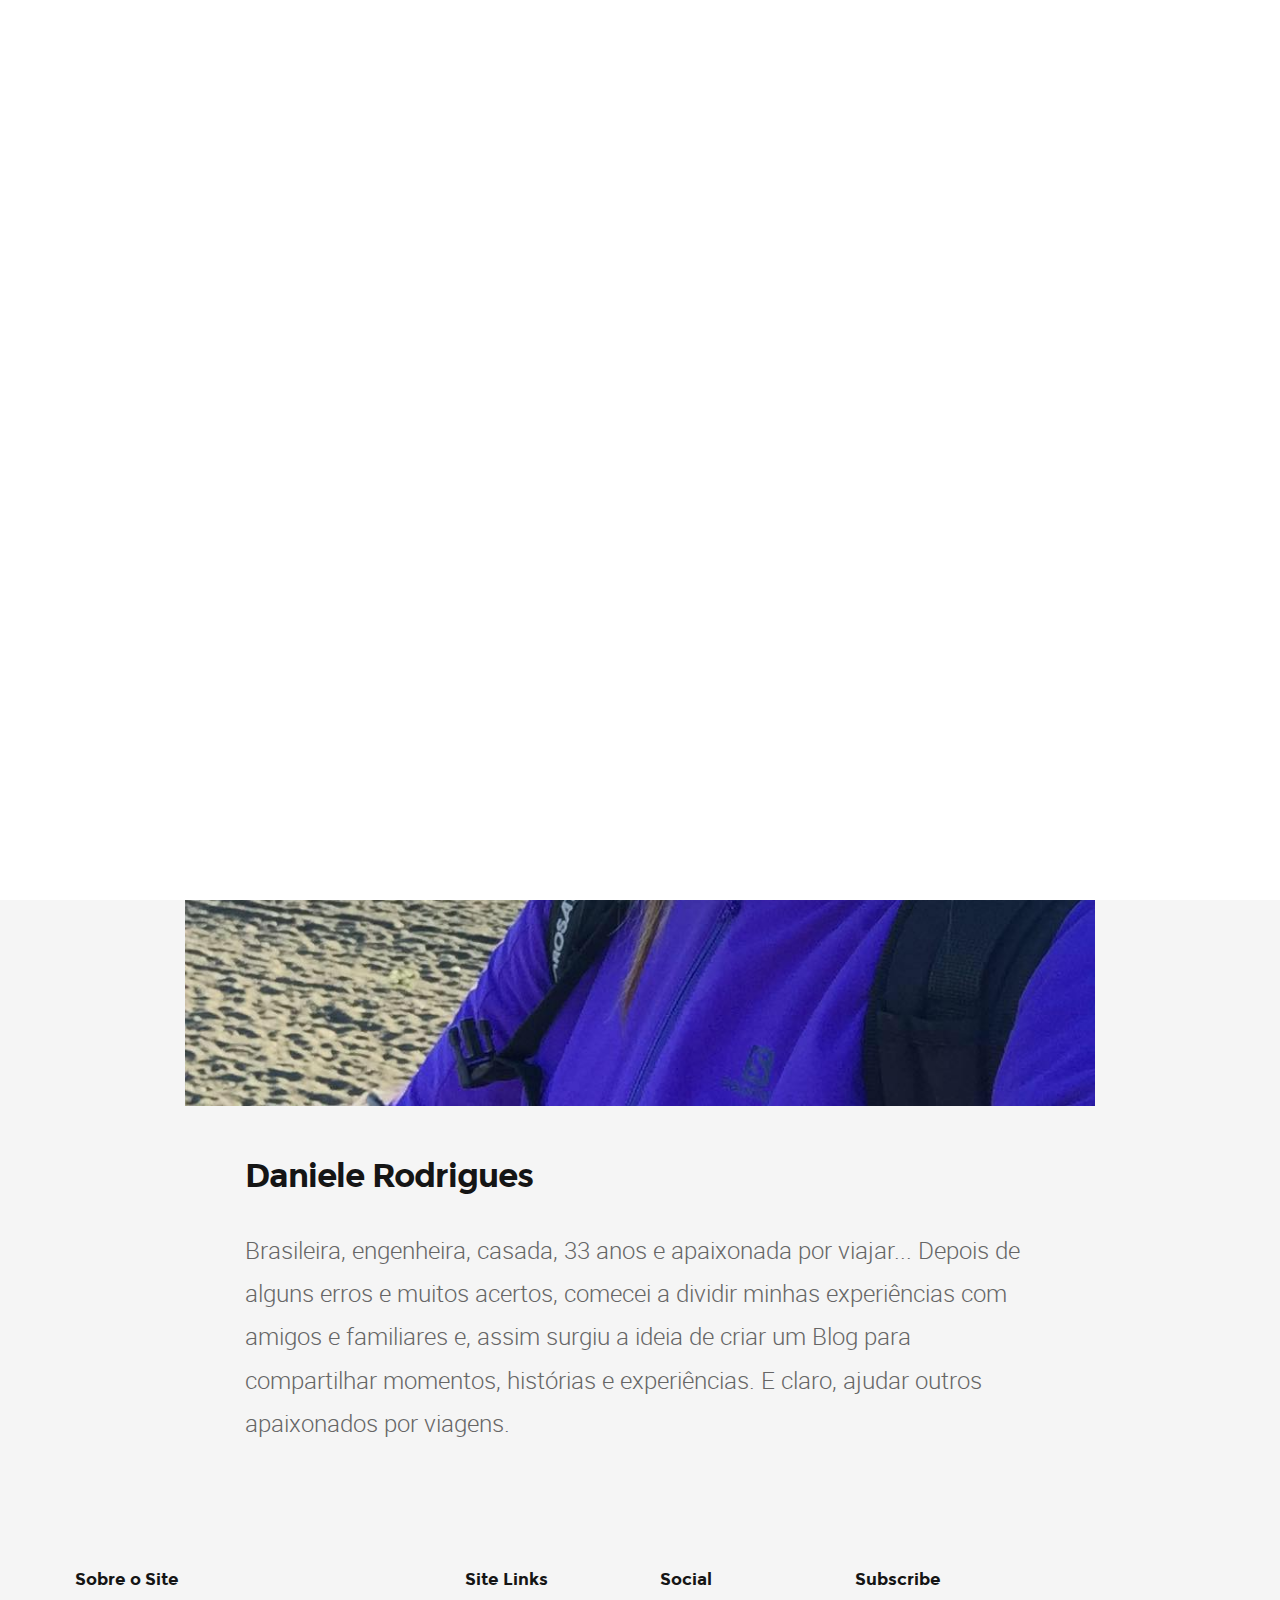
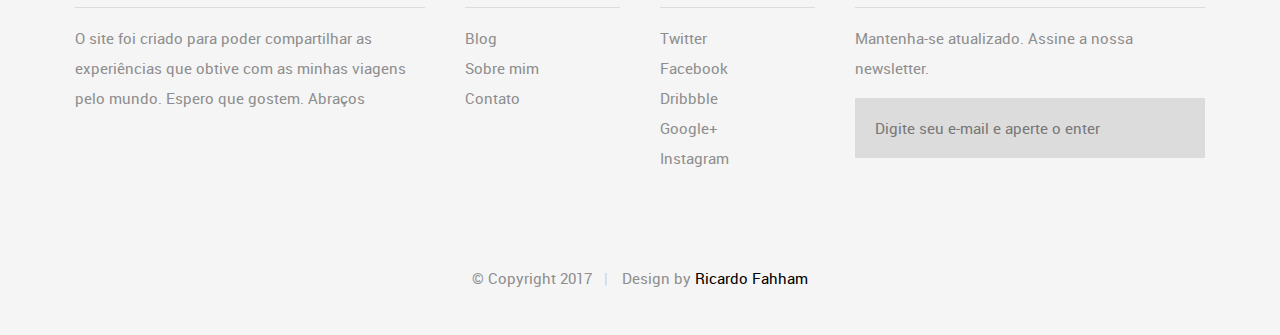
==== commit b741a854: "Mapeamento dos links e organizacao do codigo html" ====
--- a/about.html
+++ b/about.html
@@ -1,270 +1,213 @@
 <!DOCTYPE html>
-<!--[if IE 8 ]><html class="no-js oldie ie8" lang="en"> <![endif]-->
-<!--[if IE 9 ]><html class="no-js oldie ie9" lang="en"> <![endif]-->
-<!--[if (gte IE 9)|!(IE)]><!--><html class="no-js" lang="en"> <!--<![endif]-->
-<head>
-
-   <!--- basic page needs
-   ================================================== -->
-   <meta charset="utf-8">
-	<title>O que vi do Mundo !!!</title>
-	<meta name="description" content="">  
-	<meta name="author" content="">
-
-   <!-- mobile specific metas
-   ================================================== -->
-	<meta name="viewport" content="width=device-width, initial-scale=1, maximum-scale=1">
-
- 	<!-- CSS
-   ================================================== -->
-   <link rel="stylesheet" href="css/base.css">
-   <link rel="stylesheet" href="css/vendor.css">  
-   <link rel="stylesheet" href="css/main.css">
-        
-
-   <!-- script
-   ================================================== -->
-	<script src="js/modernizr.js"></script>
-	<script src="js/pace.min.js"></script>
-
-   <!-- favicons
-	================================================== -->
-	<link rel="shortcut icon" href="favicon.ico" type="image/x-icon">
-	<link rel="icon" href="favicon.ico" type="image/x-icon">
-
-</head>
-
-<body id="top">
-
-	<!-- header 
-   ================================================== -->
-   <header class="short-header">   
-
-   	<div class="gradient-block"></div>	
-
-   	<div class="row header-content">
-
-   		<div class="logo">
-	         <a href="index.html">Author</a>
-	      </div>
-
-	   	<nav id="main-nav-wrap">
-				<ul class="main-navigation sf-menu">
-					<li><a href="index.html" title="">Home</a></li>									
-						<li class="has-children">
-						<a href="category.html" title="">Países</a>
-						<ul class="sub-menu">
-			            <li><a href="barcelona.html">Barcelona</a></li>
-			            <li><a href="berlim.html">Berlim</a></li>
-			            <li><a href="budapest.html">Budapest</a></li>
-			            <li><a href="buenos_aires.html">Buenos Aires</a></li>
-			            <li><a href="calafate.html">Calafate</a></li>
-			            <li><a href="colonia.html">Colonia</a></li>
-                     <li><a href="frankfurt.html">Frankfurt</a></li>
-                     <li><a href="jerusalem.html">Jerusalem</a></li>
-                     <li><a href="lisboa.html">Lisboa</a></li>
-                     <li><a href="madrid.html">Madrid</a></li>
-                     <li><a href="paris.html">Paris</a></li>
-                     <li><a href="praga.html">Praga</a></li>
-                     <li><a href="roma.html">Roma</a></li>
-                     <li><a href="tel_aviv.html">Tel Aviv</a></li>
-                     <li><a href="ushuaia.html">Ushuaia</a></li>
-                     <li><a href="viena.html">Viena</a></li>
-                     <li><a href="zurique.html">Zurique</a></li>
-                     <li><a href="#">...</a></li>
-			         </ul>
-					</li>
-					<li class="has-children">
-						<a href="single-standard.html" title="">Blog</a>
-						<ul class="sub-menu">
-			            <li><a href="single-video.html">Video Post</a></li>
-			            <li><a href="single-audio.html">Audio Post</a></li>
-			            <li><a href="single-gallery.html">Gallery Post</a></li>
-			            <li><a href="single-standard.html">Standard Post</a></li>
-			         </ul>
-					</li>
-					<li><a href="style-guide.html" title="">Styles</a></li>
-					<li class="current"><a href="about.html" title="">About</a></li>	
-					<li><a href="contact.html" title="">Contact</a></li>										
-				</ul>
-			</nav> <!-- end main-nav-wrap -->
-
-			<div class="search-wrap">
-				
-				<form role="search" method="get" class="search-form" action="#">
-					<label>
-						<span class="hide-content">Search for:</span>
-						<input type="search" class="search-field" placeholder="Type Your Keywords" value="" name="s" title="Search for:" autocomplete="off">
-					</label>
-					<input type="submit" class="search-submit" value="Search">
-				</form>
-
-				<a href="#" id="close-search" class="close-btn">Close</a>
-
-			</div> <!-- end search wrap -->	
-
-			<div class="triggers">
-				<a class="search-trigger" href="#"><i class="fa fa-search"></i></a>
-				<a class="menu-toggle" href="#"><span>Menu</span></a>
-			</div> <!-- end triggers -->	
-   		
-   	</div>     		
-   	
-   </header> <!-- end header -->
-
-
-   <!-- content
-   ================================================== -->
-   <section id="content-wrap" class="site-page">
-   	<div class="row">
-   		<div class="col-twelve">
-
-   			<section>  
-
-   				<div class="content-media">						
-						<img src="images/img/daniele_rodrigues.jpg">						  
-					</div>
-
-					<div class="primary-content">
-
-						<h1 class="entry-title add-bottom">Daniele Rodrigues</h1>	
-
-						<p class="lead">Brasileira, engenheira, casada, 33 anos e apaixonada por viajar... Depois de alguns erros e muitos acertos, comecei a dividir minhas experiências com amigos e familiares e, assim surgiu a ideia de criar um Blog para compartilhar momentos, histórias e experiências. E claro, ajudar outros apaixonados por viagens.</p> 
-
-						<!-- <div class="row block-1-2 block-tab-full">
-							<div class="bgrid">
-								<h3>Who.</h3>
-								<p>Lorem ipsum Nisi amet fugiat eiusmod et aliqua ad qui ut nisi Ut aute anim mollit fugiat qui sit ex occaecat et eu mollit nisi pariatur fugiat deserunt dolor veniam reprehenderit aliquip magna nisi consequat aliqua veniam in aute ullamco Duis laborum ad non pariatur sit.</p>
-							</div>
-
-							<div class="bgrid">
-								<h3>When.</h3>
-								<p>Lorem ipsum Nisi amet fugiat eiusmod et aliqua ad qui ut nisi Ut aute anim mollit fugiat qui sit ex occaecat et eu mollit nisi pariatur fugiat deserunt dolor veniam reprehenderit aliquip magna nisi consequat aliqua veniam in aute ullamco Duis laborum ad non pariatur sit.</p>
-							</div>
-
-							<div class="bgrid">
-								<h3>What.</h3>
-								<p>Lorem ipsum Nisi amet fugiat eiusmod et aliqua ad qui ut nisi Ut aute anim mollit fugiat qui sit ex occaecat et eu mollit nisi pariatur fugiat deserunt dolor veniam reprehenderit aliquip magna nisi consequat aliqua veniam in aute ullamco Duis laborum ad non pariatur sit.</p>
-							</div>
-
-							<div class="bgrid">
-								<h3>How.</h3>
-								<p>Lorem ipsum Nisi amet fugiat eiusmod et aliqua ad qui ut nisi Ut aute anim mollit fugiat qui sit ex occaecat et eu mollit nisi pariatur fugiat deserunt dolor veniam reprehenderit aliquip magna nisi consequat aliqua veniam in aute ullamco Duis laborum ad non pariatur sit.</p>
-							</div>
-
-						</div> -->
-
-					</div>						
-
-				</section>  		
-
-			</div> <!-- end col-twelve -->
-   	</div> <!-- end row -->
-		
-   </section> <!-- end content -->
-
-   
-   <!-- footer
-   ================================================== -->
-   <footer>
-
-   	<div class="footer-main">
-
-   		<div class="row">  
-
-	      	<div class="col-four tab-full mob-full footer-info">            
-
-	            <h4>About Our Site</h4>
-
-	               <p>
-		          	Lorem ipsum Ut velit dolor Ut labore id fugiat in ut fugiat nostrud qui in dolore commodo eu magna Duis cillum dolor officia esse mollit proident Excepteur exercitation nulla. Lorem ipsum In reprehenderit commodo aliqua irure labore.
-		          	</p>
-
-		      </div> <!-- end footer-info -->
-
-	      	<div class="col-two tab-1-3 mob-1-2 site-links">
-
-	      		<h4>Site Links</h4>
-
-	      		<ul>
-	      			<li><a href="#">About Us</a></li>
-						<li><a href="#">Blog</a></li>
-						<li><a href="#">FAQ</a></li>
-						<li><a href="#">Terms</a></li>
-						<li><a href="#">Privacy Policy</a></li>
-					</ul>
-
-	      	</div> <!-- end site-links -->  
-
-	      	<div class="col-two tab-1-3 mob-1-2 social-links">
-
-	      		<h4>Social</h4>
-
-	      		<ul>
-	      			<li><a href="#">Twitter</a></li>
-						<li><a href="#">Facebook</a></li>
-						<li><a href="#">Dribbble</a></li>
-						<li><a href="#">Google+</a></li>
-						<li><a href="#">Instagram</a></li>
-					</ul>
-	      	           	
-	      	</div> <!-- end social links --> 
-
-	      	<div class="col-four tab-1-3 mob-full footer-subscribe">
-
-	      		<h4>Subscribe</h4>
-
-	      		<p>Keep yourself updated. Subscribe to our newsletter.</p>
-
-	      		<div class="subscribe-form">
-	      	
-	      			<form id="mc-form" class="group" novalidate="true">
-
-							<input type="email" value="" name="dEmail" class="email" id="mc-email" placeholder="Type &amp; press enter" required=""> 
-	   		
-			   			<input type="submit" name="subscribe" >
-		   	
-		   				<label for="mc-email" class="subscribe-message"></label>
-			
-						</form>
-
-	      		</div>	      		
-	      	           	
-	      	</div> <!-- end subscribe -->         
-
-	      </div> <!-- end row -->
-
-   	</div> <!-- end footer-main -->
-
-      <div class="footer-bottom">
-      	<div class="row">
-
-      		<div class="col-twelve">
-	      		<div class="copyright">
-		         	<span>© Copyright 2017</span> 
-		         	<span>Design by <a href="#">Ricardo Fahham</a></span>		         	
-		         </div>
-
-		         <div id="go-top">
-		            <a class="smoothscroll" title="Back to Top" href="#top"><i class="icon icon-arrow-up"></i></a>
-		         </div>         
-	      	</div>
-
-      	</div> 
-      </div> <!-- end footer-bottom -->  
-
-   </footer>  
-
-   <div id="preloader"> 
-    	<div id="loader"></div>
-   </div> 
-
-   <!-- Java Script
-   ================================================== --> 
-   <script src="js/jquery-2.1.3.min.js"></script>
-   <script src="js/plugins.js"></script>
-   <script src="js/main.js"></script>
-
-</body>
-
-</html>+<!--[if IE 8 ]>
+<html class="no-js oldie ie8" lang="en">
+   <![endif]-->
+   <!--[if IE 9 ]>
+   <html class="no-js oldie ie9" lang="en">
+      <![endif]-->
+      <!--[if (gte IE 9)|!(IE)]><!-->
+      <html class="no-js" lang="en">
+         <!--<![endif]-->
+         <head>
+            <!--- basic page needs
+               ================================================== -->
+            <meta charset="utf-8">
+            <title>O que vi do Mundo !!!</title>
+            <meta name="description" content="">
+            <meta name="author" content="">
+            <!-- mobile specific metas
+               ================================================== -->
+            <meta name="viewport" content="width=device-width, initial-scale=1, maximum-scale=1">
+            <!-- CSS
+               ================================================== -->
+            <link rel="stylesheet" href="css/base.css">
+            <link rel="stylesheet" href="css/vendor.css">
+            <link rel="stylesheet" href="css/main.css">
+            <!-- script
+               ================================================== -->
+            <script src="js/modernizr.js"></script>
+            <script src="js/pace.min.js"></script>
+            <!-- favicons
+               ================================================== -->
+            <link rel="shortcut icon" href="favicon.ico" type="image/x-icon">
+            <link rel="icon" href="favicon.ico" type="image/x-icon">
+         </head>
+         <body id="top">
+            <!-- header 
+               ================================================== -->
+            <header class="short-header">
+               <div class="gradient-block"></div>
+               <div class="row header-content">
+                  <div class="logo">
+                     <a href="index.html">Author</a>
+                  </div>
+                  <nav id="main-nav-wrap">
+                     <ul class="main-navigation sf-menu">
+                        <li><a href="index.html" title="">Home</a></li>
+                        <li class="has-children">
+                           <a href="category.html" title="">Países</a>
+                           <ul class="sub-menu">
+                              <li><a href="barcelona.html">Barcelona</a></li>
+                              <li><a href="berlim.html">Berlim</a></li>
+                              <li><a href="budapest.html">Budapest</a></li>
+                              <li><a href="buenos_aires.html">Buenos Aires</a></li>
+                              <li><a href="calafate.html">Calafate</a></li>
+                              <li><a href="colonia.html">Colonia</a></li>
+                              <li><a href="frankfurt.html">Frankfurt</a></li>
+                              <li><a href="jerusalem.html">Jerusalem</a></li>
+                              <li><a href="lisboa.html">Lisboa</a></li>
+                              <li><a href="madrid.html">Madrid</a></li>
+                              <li><a href="paris.html">Paris</a></li>
+                              <li><a href="praga.html">Praga</a></li>
+                              <li><a href="roma.html">Roma</a></li>
+                              <li><a href="tel_aviv.html">Tel Aviv</a></li>
+                              <li><a href="ushuaia.html">Ushuaia</a></li>
+                              <li><a href="viena.html">Viena</a></li>
+                              <li><a href="zurique.html">Zurique</a></li>
+                              <li><a href="#">...</a></li>
+                           </ul>
+                        </li>
+                        <li class="has-children">
+                           <a>Blog</a>
+                           <ul class="sub-menu">
+                              <li><a href="planejando.html">Planejando sua viagem</a></li>
+                           </ul>
+                        </li>
+                        <li><a href="contact.html" title="">Contato</a></li>
+                     </ul>
+                  </nav>
+                  <!-- end main-nav-wrap -->
+                  <div class="search-wrap">
+                     <form role="search" method="get" class="search-form" action="#">
+                        <label>
+                        <span class="hide-content">Search for:</span>
+                        <input type="search" class="search-field" placeholder="Type Your Keywords" value="" name="s" title="Search for:" autocomplete="off">
+                        </label>
+                        <input type="submit" class="search-submit" value="Search">
+                     </form>
+                     <a href="#" id="close-search" class="close-btn">Close</a>
+                  </div>
+                  <!-- end search wrap -->	
+                  <div class="triggers">
+                     <a class="search-trigger" href="#"><i class="fa fa-search"></i></a>
+                     <a class="menu-toggle" href="#"><span>Menu</span></a>
+                  </div>
+                  <!-- end triggers -->	
+               </div>
+            </header>
+            <!-- end header -->
+            <!-- content
+               ================================================== -->
+            <section id="content-wrap" class="site-page">
+               <div class="row">
+                  <div class="col-twelve">
+                     <section>
+                        <div class="content-media">						
+                           <img src="images/img/daniele_rodrigues.jpg">						  
+                        </div>
+                        <div class="primary-content">
+                           <h1 class="entry-title add-bottom">Daniele Rodrigues</h1>
+                           <p class="lead">Brasileira, engenheira, casada, 33 anos e apaixonada por viajar... Depois de alguns erros e muitos acertos, comecei a dividir minhas experiências com amigos e familiares e, assim surgiu a ideia de criar um Blog para compartilhar momentos, histórias e experiências. E claro, ajudar outros apaixonados por viagens.</p>
+                           <!-- <div class="row block-1-2 block-tab-full">
+                              <div class="bgrid">
+                              	<h3>Who.</h3>
+                              	<p>Lorem ipsum Nisi amet fugiat eiusmod et aliqua ad qui ut nisi Ut aute anim mollit fugiat qui sit ex occaecat et eu mollit nisi pariatur fugiat deserunt dolor veniam reprehenderit aliquip magna nisi consequat aliqua veniam in aute ullamco Duis laborum ad non pariatur sit.</p>
+                              </div>
+                              
+                              <div class="bgrid">
+                              	<h3>When.</h3>
+                              	<p>Lorem ipsum Nisi amet fugiat eiusmod et aliqua ad qui ut nisi Ut aute anim mollit fugiat qui sit ex occaecat et eu mollit nisi pariatur fugiat deserunt dolor veniam reprehenderit aliquip magna nisi consequat aliqua veniam in aute ullamco Duis laborum ad non pariatur sit.</p>
+                              </div>
+                              
+                              <div class="bgrid">
+                              	<h3>What.</h3>
+                              	<p>Lorem ipsum Nisi amet fugiat eiusmod et aliqua ad qui ut nisi Ut aute anim mollit fugiat qui sit ex occaecat et eu mollit nisi pariatur fugiat deserunt dolor veniam reprehenderit aliquip magna nisi consequat aliqua veniam in aute ullamco Duis laborum ad non pariatur sit.</p>
+                              </div>
+                              
+                              <div class="bgrid">
+                              	<h3>How.</h3>
+                              	<p>Lorem ipsum Nisi amet fugiat eiusmod et aliqua ad qui ut nisi Ut aute anim mollit fugiat qui sit ex occaecat et eu mollit nisi pariatur fugiat deserunt dolor veniam reprehenderit aliquip magna nisi consequat aliqua veniam in aute ullamco Duis laborum ad non pariatur sit.</p>
+                              </div>
+                              
+                              </div> -->
+                        </div>
+                     </section>
+                  </div>
+                  <!-- end col-twelve -->
+               </div>
+               <!-- end row -->
+            </section>
+            <!-- end content -->
+            <!-- footer
+               ================================================== -->
+            <footer>
+               <div class="footer-main">
+                  <div class="row">
+                     <div class="col-four tab-full mob-full footer-info">
+                        <h4>Sobre o Site</h4>
+                        <p>
+                           O site foi criado para poder compartilhar as experiências que obtive com as minhas viagens pelo mundo. Espero que gostem. Abraços 
+                        </p>
+                     </div>
+                     <!-- end footer-info -->
+                     <div class="col-two tab-1-3 mob-1-2 site-links">
+                        <h4>Site Links</h4>
+                        <ul>
+                           <li><a href="planejando.html">Blog</a></li>
+                           <li><a href="about.html">Sobre mim</a></li>
+                           <li><a href="contact.html">Contato</a></li>
+                        </ul>
+                     </div>
+                     <!-- end site-links -->  
+                     <div class="col-two tab-1-3 mob-1-2 social-links">
+                        <h4>Social</h4>
+                        <ul>
+                           <li><a href="#">Twitter</a></li>
+                           <li><a href="#">Facebook</a></li>
+                           <li><a href="#">Dribbble</a></li>
+                           <li><a href="#">Google+</a></li>
+                           <li><a href="#">Instagram</a></li>
+                        </ul>
+                     </div>
+                     <!-- end social links --> 
+                     <div class="col-four tab-1-3 mob-full footer-subscribe">
+                        <h4>Subscribe</h4>
+                        <p>Mantenha-se atualizado. Assine a nossa newsletter.</p>
+                        <div class="subscribe-form">
+                           <form id="mc-form" class="group" novalidate="true">
+                              <input type="email" value="" name="dEmail" class="email" id="mc-email" placeholder="Digite seu e-mail e aperte o enter" required=""> 
+                              <input type="submit" name="subscribe" >
+                              <label for="mc-email" class="subscribe-message"></label>
+                           </form>
+                        </div>
+                     </div>
+                     <!-- end subscribe -->         
+                  </div>
+                  <!-- end row -->
+               </div>
+               <!-- end footer-main -->
+               <div class="footer-bottom">
+                  <div class="row">
+                     <div class="col-twelve">
+                        <div class="copyright">
+                           <span>© Copyright 2017</span> 
+                           <span>Design by <a href="#">Ricardo Fahham</a></span>		         	
+                        </div>
+                        <div id="go-top">
+                           <a class="smoothscroll" title="Back to Top" href="#top"><i class="icon icon-arrow-up"></i></a>
+                        </div>
+                     </div>
+                  </div>
+               </div>
+               <!-- end footer-bottom -->  
+            </footer>
+            <div id="preloader">
+               <div id="loader"></div>
+            </div>
+            <!-- Java Script
+               ================================================== --> 
+            <script src="js/jquery-2.1.3.min.js"></script>
+            <script src="js/plugins.js"></script>
+            <script src="js/main.js"></script>
+         </body>
+      </html>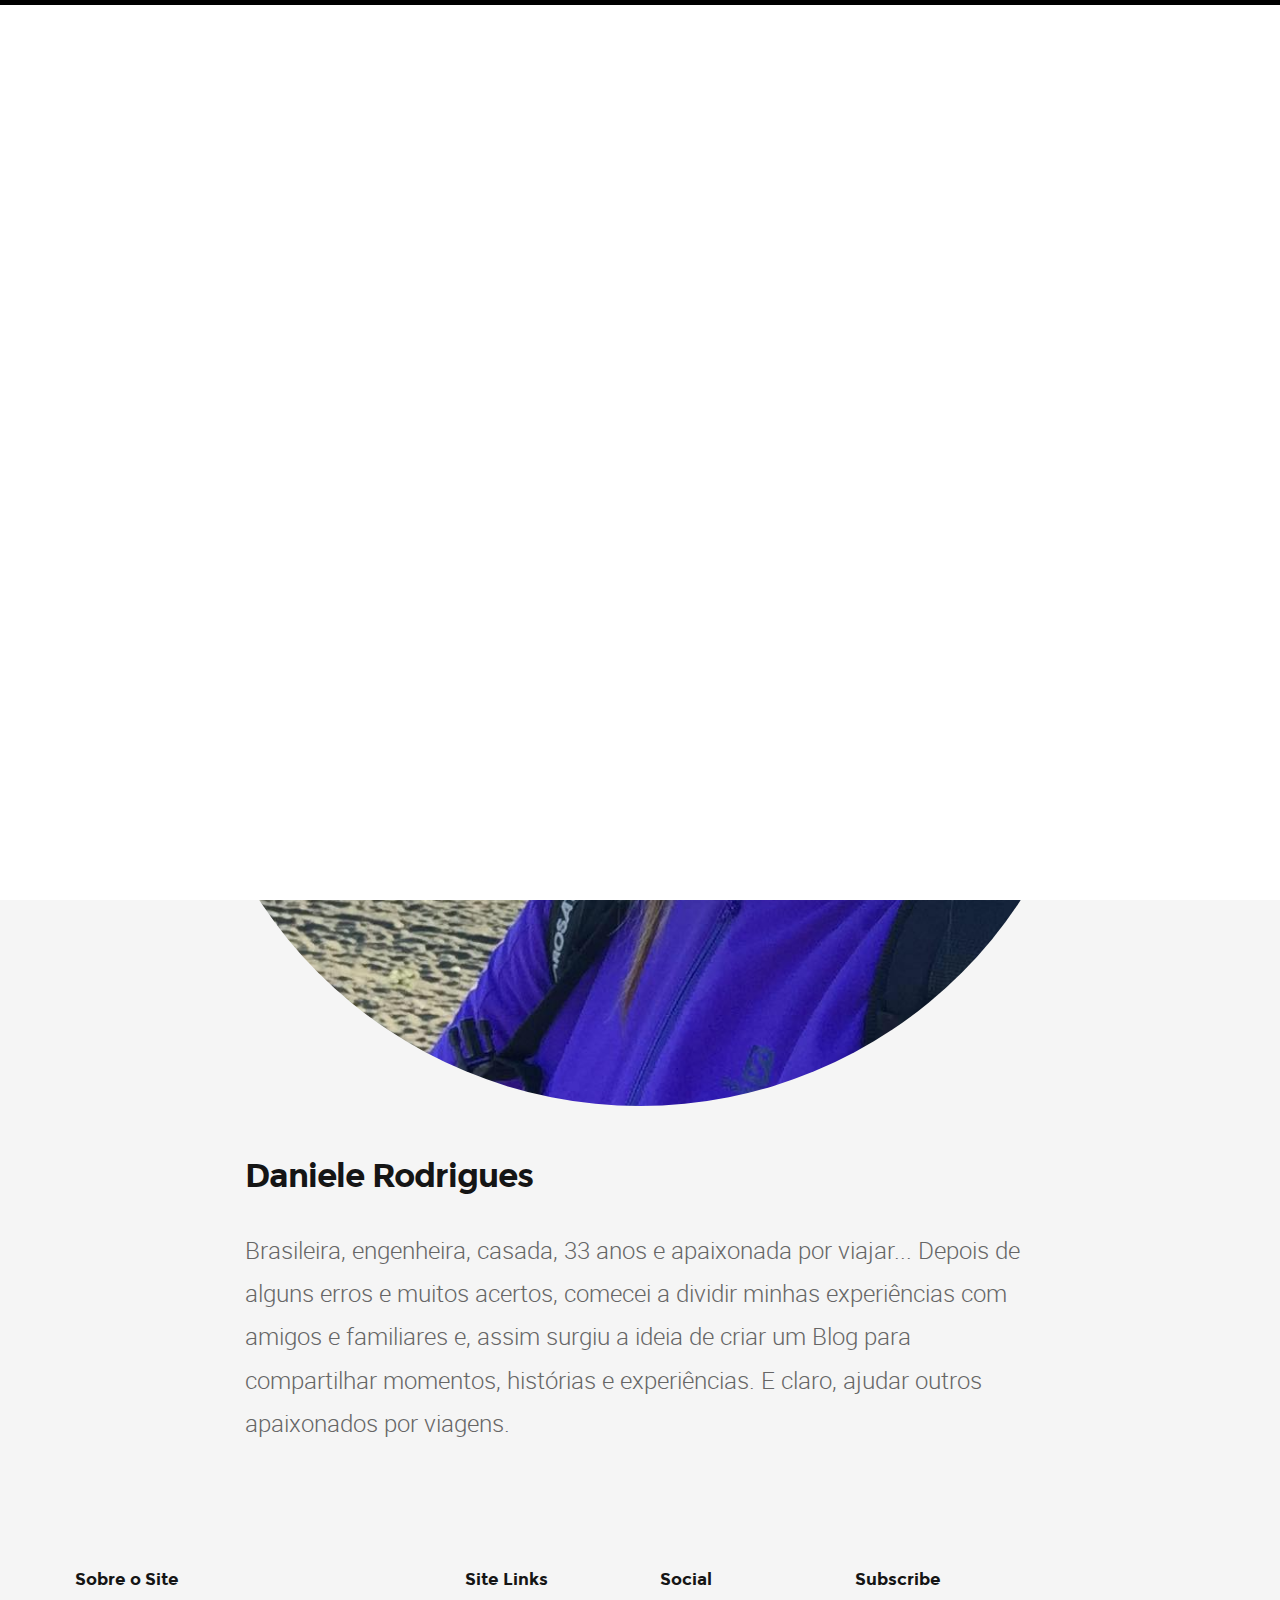
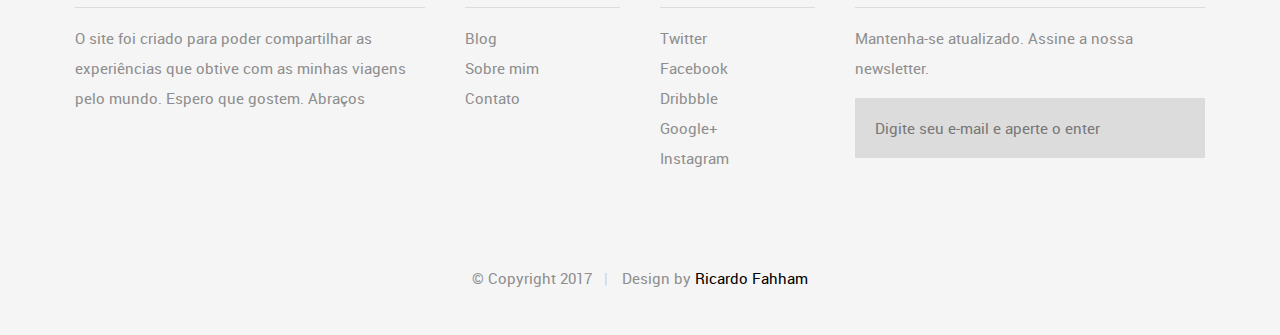
==== commit a4dbd050: "Modificado página aboult.html" ====
--- a/about.html
+++ b/about.html
@@ -87,12 +87,12 @@
                      </form>
                      <a href="#" id="close-search" class="close-btn">Close</a>
                   </div>
-                  <!-- end search wrap -->	
+                  <!-- end search wrap -->   
                   <div class="triggers">
                      <a class="search-trigger" href="#"><i class="fa fa-search"></i></a>
                      <a class="menu-toggle" href="#"><span>Menu</span></a>
                   </div>
-                  <!-- end triggers -->	
+                  <!-- end triggers -->   
                </div>
             </header>
             <!-- end header -->
@@ -102,31 +102,31 @@
                <div class="row">
                   <div class="col-twelve">
                      <section>
-                        <div class="content-media">						
-                           <img src="images/img/daniele_rodrigues.jpg">						  
+                        <div class="content-media">                  
+                           <img class="circle" src="images/img/daniele_rodrigues.jpg">                  
                         </div>
                         <div class="primary-content">
                            <h1 class="entry-title add-bottom">Daniele Rodrigues</h1>
                            <p class="lead">Brasileira, engenheira, casada, 33 anos e apaixonada por viajar... Depois de alguns erros e muitos acertos, comecei a dividir minhas experiências com amigos e familiares e, assim surgiu a ideia de criar um Blog para compartilhar momentos, histórias e experiências. E claro, ajudar outros apaixonados por viagens.</p>
                            <!-- <div class="row block-1-2 block-tab-full">
                               <div class="bgrid">
-                              	<h3>Who.</h3>
-                              	<p>Lorem ipsum Nisi amet fugiat eiusmod et aliqua ad qui ut nisi Ut aute anim mollit fugiat qui sit ex occaecat et eu mollit nisi pariatur fugiat deserunt dolor veniam reprehenderit aliquip magna nisi consequat aliqua veniam in aute ullamco Duis laborum ad non pariatur sit.</p>
-                              </div>
-                              
-                              <div class="bgrid">
-                              	<h3>When.</h3>
-                              	<p>Lorem ipsum Nisi amet fugiat eiusmod et aliqua ad qui ut nisi Ut aute anim mollit fugiat qui sit ex occaecat et eu mollit nisi pariatur fugiat deserunt dolor veniam reprehenderit aliquip magna nisi consequat aliqua veniam in aute ullamco Duis laborum ad non pariatur sit.</p>
-                              </div>
-                              
-                              <div class="bgrid">
-                              	<h3>What.</h3>
-                              	<p>Lorem ipsum Nisi amet fugiat eiusmod et aliqua ad qui ut nisi Ut aute anim mollit fugiat qui sit ex occaecat et eu mollit nisi pariatur fugiat deserunt dolor veniam reprehenderit aliquip magna nisi consequat aliqua veniam in aute ullamco Duis laborum ad non pariatur sit.</p>
-                              </div>
-                              
-                              <div class="bgrid">
-                              	<h3>How.</h3>
-                              	<p>Lorem ipsum Nisi amet fugiat eiusmod et aliqua ad qui ut nisi Ut aute anim mollit fugiat qui sit ex occaecat et eu mollit nisi pariatur fugiat deserunt dolor veniam reprehenderit aliquip magna nisi consequat aliqua veniam in aute ullamco Duis laborum ad non pariatur sit.</p>
+                                 <h3>Who.</h3>
+                                 <p>Lorem ipsum Nisi amet fugiat eiusmod et aliqua ad qui ut nisi Ut aute anim mollit fugiat qui sit ex occaecat et eu mollit nisi pariatur fugiat deserunt dolor veniam reprehenderit aliquip magna nisi consequat aliqua veniam in aute ullamco Duis laborum ad non pariatur sit.</p>
+                              </div>
+                              
+                              <div class="bgrid">
+                                 <h3>When.</h3>
+                                 <p>Lorem ipsum Nisi amet fugiat eiusmod et aliqua ad qui ut nisi Ut aute anim mollit fugiat qui sit ex occaecat et eu mollit nisi pariatur fugiat deserunt dolor veniam reprehenderit aliquip magna nisi consequat aliqua veniam in aute ullamco Duis laborum ad non pariatur sit.</p>
+                              </div>
+                              
+                              <div class="bgrid">
+                                 <h3>What.</h3>
+                                 <p>Lorem ipsum Nisi amet fugiat eiusmod et aliqua ad qui ut nisi Ut aute anim mollit fugiat qui sit ex occaecat et eu mollit nisi pariatur fugiat deserunt dolor veniam reprehenderit aliquip magna nisi consequat aliqua veniam in aute ullamco Duis laborum ad non pariatur sit.</p>
+                              </div>
+                              
+                              <div class="bgrid">
+                                 <h3>How.</h3>
+                                 <p>Lorem ipsum Nisi amet fugiat eiusmod et aliqua ad qui ut nisi Ut aute anim mollit fugiat qui sit ex occaecat et eu mollit nisi pariatur fugiat deserunt dolor veniam reprehenderit aliquip magna nisi consequat aliqua veniam in aute ullamco Duis laborum ad non pariatur sit.</p>
                               </div>
                               
                               </div> -->
@@ -191,7 +191,7 @@
                      <div class="col-twelve">
                         <div class="copyright">
                            <span>© Copyright 2017</span> 
-                           <span>Design by <a href="#">Ricardo Fahham</a></span>		         	
+                           <span>Design by <a href="#">Ricardo Fahham</a></span>                
                         </div>
                         <div id="go-top">
                            <a class="smoothscroll" title="Back to Top" href="#top"><i class="icon icon-arrow-up"></i></a>
--- a/css/main.css
+++ b/css/main.css
@@ -3281,3 +3281,7 @@
 #cForm {
 	margin-top: 3.6rem;
 }
+
+img.circle{
+	border-radius:50%;
+}
